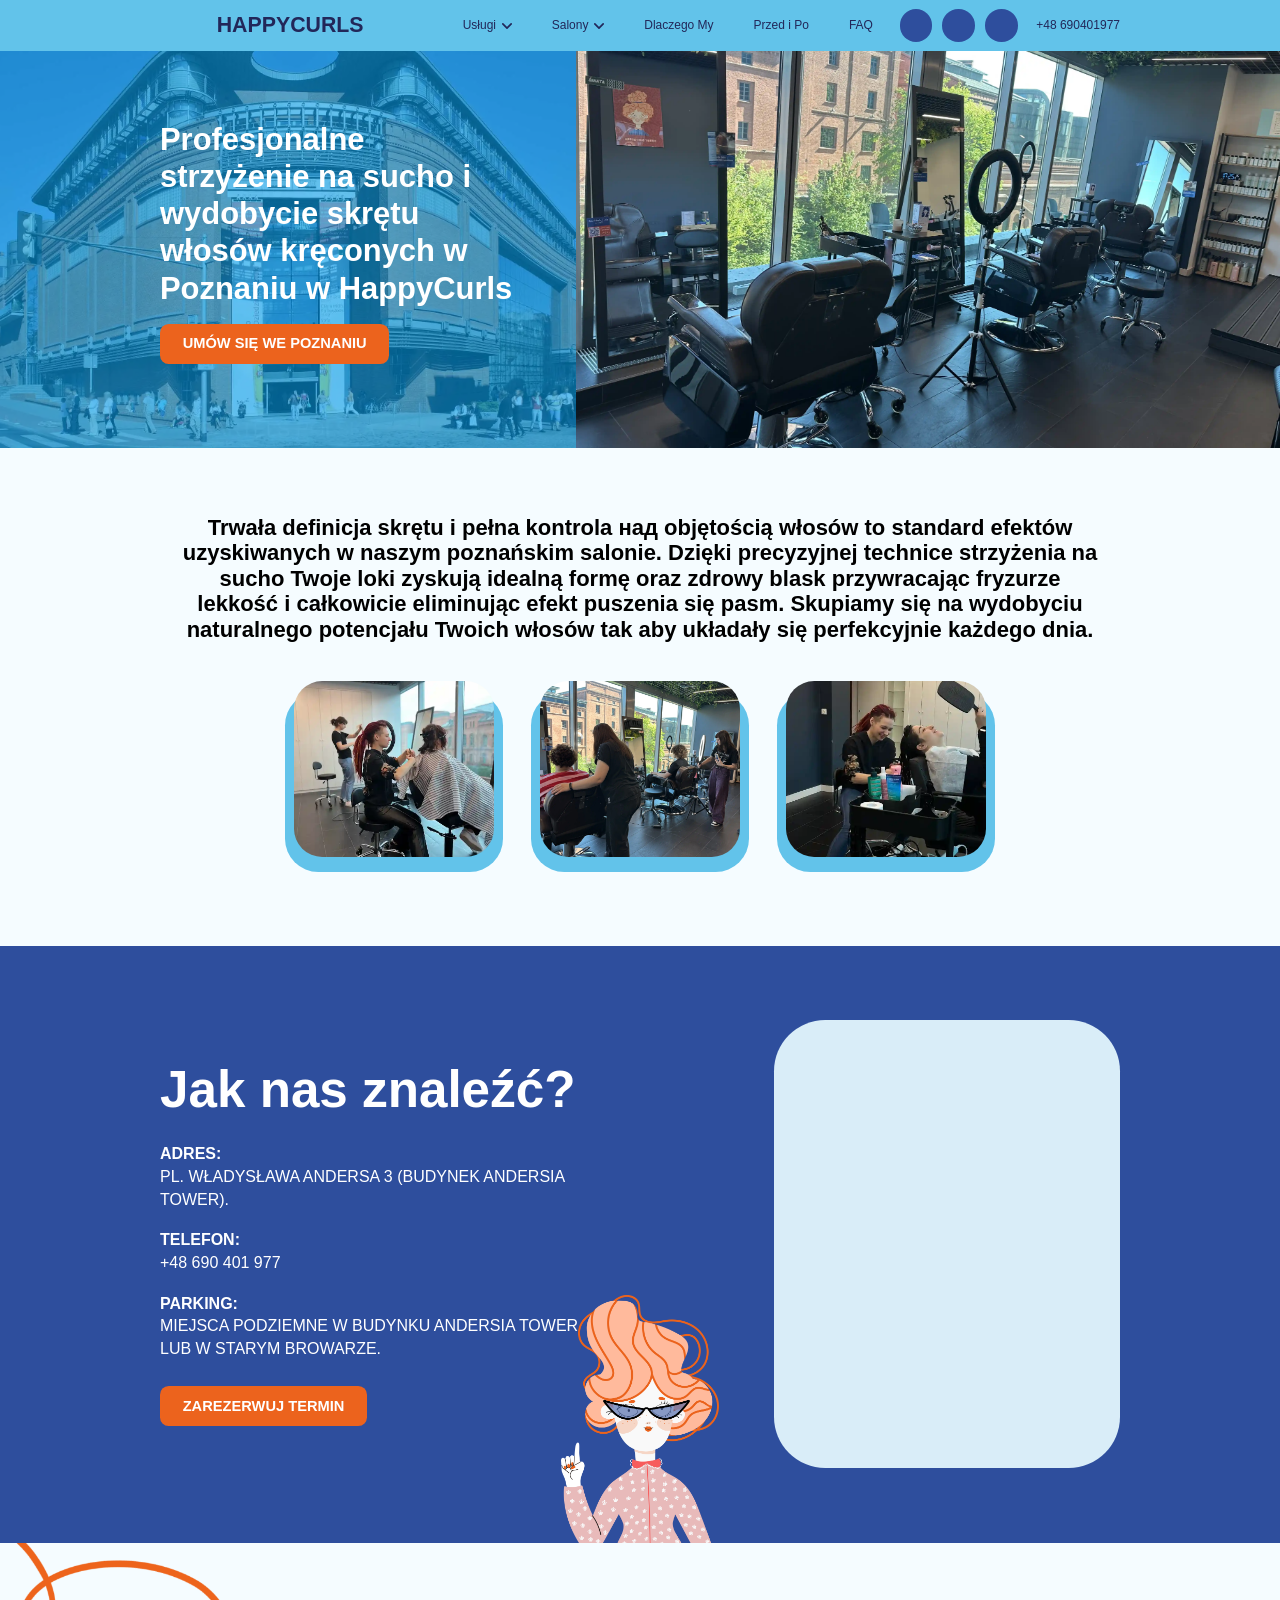
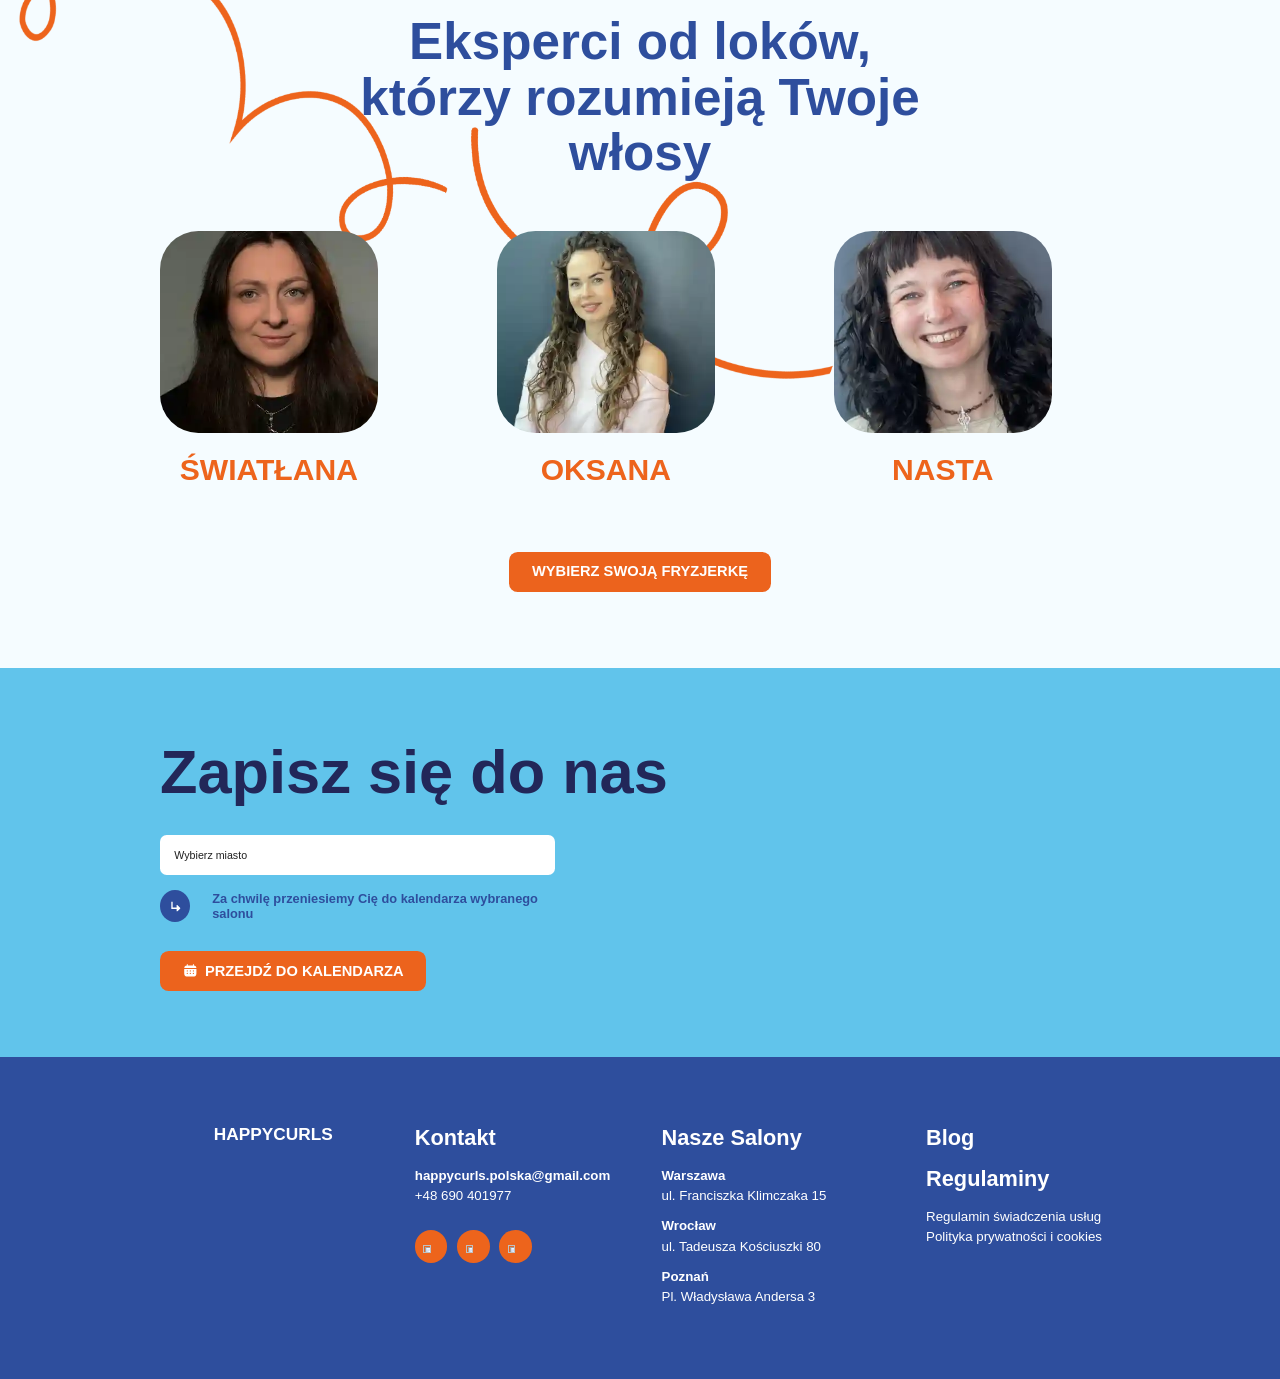
==== poznan/index.html @ bf0dd685 "Add new HappyCurls service and salon pages Add new HappyCurls service and salon pages  ## Descriptio" ====
<!DOCTYPE html>
<html lang="pl">
  <head>
    <meta charset="UTF-8" />
    <meta name="viewport" content="width=device-width, initial-scale=1.0" />
    <link rel="icon" href="../images/logo.svg" type="image/svg+xml" />
    
    <title>Strzyżenie na sucho i pielęgnacja loków Poznań HappyCurls</title>
    <meta
      name="description"
      content="Profesjonalne wydobycie skrętu oraz cięcie na sucho в Poznaniu przy Placu Andersa 3. Zapewniamy idealną definicję loków i eliminację puszczenia się włosów w salonie HappyCurls."
    />
    <meta name="robots" content="index, follow" />
    <link rel="canonical" href="https://happycurls.pl/wroclaw" />

    <meta property="og:locale" content="pl_PL" />
    <meta property="og:type" content="website" />
    <meta property="og:title" content="Strzyżenie na sucho i pielęgnacja loków Poznań HappyCurls " />
    <meta
      property="og:description"
      content="Profesjonalne wydobycie skrętu oraz cięcie na sucho в Poznaniu przy Placu Andersa 3. Zapewniamy idealną definicję loków i eliminację puszczenia się włosów w salonie HappyCurls."
    />
    <meta property="og:url" content="https://happycurls.pl/" />
    <meta property="og:site_name" content="HappyCurls" />
    <meta property="og:image" content="https://happycurls.pl/images/h1.jpg" />

    <meta name="twitter:card" content="summary_large_image" />
    <meta name="twitter:title" content="Strzyżenie na sucho i pielęgnacja loków Poznań HappyCurls" />
    <meta
      name="twitter:description"
      content="Profesjonalne wydobycie skrętu oraz cięcie na sucho в Poznaniu przy Placu Andersa 3. Zapewniamy idealną definicję loków i eliminację puszczenia się włosów w salonie HappyCurls."
    />
    <meta name="twitter:image" content="https://happycurls.pl/images/h1.jpg" />

    <link rel="preconnect" href="https://cdn.jsdelivr.net" />
    <link rel="preconnect" href="https://www.googletagmanager.com" />

    <script type="application/ld+json">{  "@context": "https://schema.org",  "@type": "HairSalon",  "@id": "https://happycurls.pl/poznan/#business",  "name": "HappyCurls Poznań",  "url": "https://happycurls.pl/poznan/",  "logo": "https://happycurls.pl/images/logo.svg",  "image": "https://happycurls.pl/images/logo.svg",  "telephone": "+48690401977",  "priceRange": "$$",  "slogan": "Kręcone włosy są inne",  "description": "HappyCurls Poznań to salon fryzjerski specjalizujący się w pielęgnacji, stylizacji i strzyżeniu włosów kręconych oraz falowanych.",  "address": {    "@type": "PostalAddress",    "streetAddress": "Pl. Władysława Andersa 3",    "postalCode": "61-894",    "addressLocality": "Poznań",    "addressCountry": "PL"  },  "geo": {    "@type": "GeoCoordinates",    "latitude": 52.40114168683415,    "longitude": 16.925994771164447  },  "hasMap": "https://maps.app.goo.gl/uNAgGJLf9DnnZxFUA",  "sameAs": [    "https://share.google/ucSZpBxn9Lq7DRK1M",    "https://www.facebook.com/happycurls.polska/",    "https://www.instagram.com/happycurls_polska/",    "https://www.tiktok.com/@happycurls_polska/"  ],  "areaServed": {    "@type": "City",    "name": "Poznań"  },  "knowsAbout": [    "włosy kręcone",    "włosy falowane",    "afroloki",    "strzyżenie na sucho",    "cięcie na sucho",    "wydobycie skrętu",    "pielęgnacja loków",    "naturalna stylizacja loków",    "eliminacja puszenia się włosów",    "koloryzacja"  ],  "parentOrganization": {    "@type": "Organization",    "@id": "https://happycurls.pl/#business",    "name": "HappyCurls",    "url": "https://happycurls.pl/"  }}</script>

    <link
      rel="stylesheet"
      href="https://cdn.jsdelivr.net/npm/@fancyapps/ui@5.0/dist/fancybox/fancybox.css"
    />
    <link rel="stylesheet" href="../css/main.css" />

    <!-- Google tag (gtag.js) -->
    <script async src="https://www.googletagmanager.com/gtag/js?id=G-C494V2FN1G"></script>
    <script>
      window.dataLayer = window.dataLayer || [];
      function gtag(){dataLayer.push(arguments);}
      gtag('js', new Date());

      gtag('config', 'G-C494V2FN1G');
    </script>
    <!-- Google Tag Manager -->
    <script>
    (function(w,d,s,l,i){w[l]=w[l]||[];w[l].push({'gtm.start':
    new Date().getTime(),event:'gtm.js'});var f=d.getElementsByTagName(s)[0],
    j=d.createElement(s),dl=l!='dataLayer'?'&l='+l:'';j.async=true;j.src=
    'https://www.googletagmanager.com/gtm.js?id='+i+dl;f.parentNode.insertBefore(j,f);
    })(window,document,'script','dataLayer','GTM-TJDT2783');
    </script>
    <!-- End Google Tag Manager -->
  </head>

  <body class="poznan-page">
    <!-- Google Tag Manager (noscript) -->
    <noscript>
      <iframe src="https://www.googletagmanager.com/ns.html?id=GTM-TJDT2783"
      height="0" width="0" style="display:none;visibility:hidden"></iframe>
    </noscript>
    <!-- End Google Tag Manager (noscript) -->
    <header class="header">
      <div class="container">
        <a href="/" class="header__logo">
          <img src="../images/logo.svg" alt="" />
          HAPPYCURLS
        </a>
        <div class="header__contacts">
          <ul class="header__menu">

            <li class="header__submenu">
                <button class="header__submenu-toggle" type="button" onclick="window.location.href='/uslugi';">
                    Usługi
                    <span class="header__submenu-arrow">
                    <svg viewBox="0 0 12 8" fill="none" style="width:0.9375vw;height:0.9375vw;">
                        <path
                        d="M1 1.5L6 6.5L11 1.5"
                        stroke="currentColor"
                        stroke-width="2"
                        stroke-linecap="round"
                        stroke-linejoin="round"
                        />
                    </svg>
                    </span>
                </button>

                <div class="header__submenu-dropdown">
                    <a href="/uslugi/strzyzenie-na-sucho/">
                    Strzyżenie na sucho
                    </a>

                    <a href="/uslugi/pielęgnacja-i-stylizacja/">
                    <svg viewBox="0 0 70 77" fill="none" xmlns="http://www.w3.org/2000/svg" style="transform:translateY(0.1vw);width:0.9375vw;height:0.9375vw;">
                        <path d="M69.1228 17.9963L49.6855 45.6494L56.3564 76.9264L32.3572 54.1341L0.00114883 58.9284L17.9527 34.4041L12.7675 -0.00164454L35.6636 20.903L69.1228 17.9963Z" fill="#61C4EB"/>
                    </svg>
                    Pielęgnacja i stylizacja
                    </a>

                    <a href="/uslugi/kompleks-męski/">
                    Kompleks męski
                    </a>

                    <a href="/uslugi/fryzjer-dla-dzieci-loki/">
                    Fryzjer dziecięcy (7-12 lat)
                    </a>

                </div>
            </li>

            <li class="header__submenu">
                <button class="header__submenu-toggle" type="button">
                    Salony
                    <span class="header__submenu-arrow">
                    <svg viewBox="0 0 12 8" fill="none" style="width:0.9375vw;height:0.9375vw;">
                        <path
                        d="M1 1.5L6 6.5L11 1.5"
                        stroke="currentColor"
                        stroke-width="2"
                        stroke-linecap="round"
                        stroke-linejoin="round"
                        />
                    </svg>
                    </span>
                </button>

                <div class="header__submenu-dropdown">
                    <a href="/warszawa/">
                    Warszawa
                    </a>

                    <a href="/poznan/">
                    Poznań
                    </a>

                    <a href="/wroclaw/">
                    Wrocław
                    </a>
                </div>
            </li>

            <li><a href="/#why-we">Dlaczego My</a></li>
            <li><a href="/#haircuts">Przed i Po</a></li>
            <li><a href="/#faq">FAQ</a></li>
          </ul>

          <ul class="header__soc">
            <li>
              <a href="https://www.facebook.com/happycurls.polska/" target="_blank">
                <img style="width: 0.729vw" src="../images/fb.svg" alt="" />
              </a>
            </li>
            <li class="header__inst">
              <a href="https://www.instagram.com/happycurls_polska/" target="_blank">
                <img style="width: 1.406vw" src="../images/inst.svg" alt="" />
              </a>
            </li>
            <li>
              <a href="https://www.tiktok.com/@happycurls_polska/" target="_blank">
                <img style="width: 1.25vw" src="../images/tiktok.svg" alt="" />
              </a>
            </li>
            <li class="header__phone-mobile">
              <a href="#">
                <img src="../images/phone.svg" alt="" />
              </a>
            </li>
          </ul>
          <a href="tel:+48690401977" class="header__phone">+48 690401977</a>
        </div>
        <button class="mobile-menu-open js-open-menu"><span></span></button>
      </div>
    </header>

    <div class="mobile-menu">
      <ul class="mobile-menu__list">

        <li class="header__submenu mobile-menu__submenu">
            <button class="header__submenu-toggle" type="button" onclick="window.location.href='/uslugi';">
                Usługi
                <span class="header__submenu-arrow">
                <svg width="12" height="8" viewBox="0 0 12 8" fill="none">
                    <path
                    d="M1 1.5L6 6.5L11 1.5"
                    stroke="currentColor"
                    stroke-width="2"
                    stroke-linecap="round"
                    stroke-linejoin="round"
                    />
                </svg>
                </span>
            </button>

            <div class="header__submenu-dropdown">
                <a href="/uslugi/strzyzenie-na-sucho/">
                Strzyżenie na sucho
                </a>

                <a href="/uslugi/pielęgnacja-i-stylizacja/">
                <svg width="24" height="24" viewBox="0 0 70 77" fill="none" xmlns="http://www.w3.org/2000/svg">
                    <path d="M69.1228 17.9963L49.6855 45.6494L56.3564 76.9264L32.3572 54.1341L0.00114883 58.9284L17.9527 34.4041L12.7675 -0.00164454L35.6636 20.903L69.1228 17.9963Z" fill="#ffffff"/>
                </svg>
                Pielęgnacja i stylizacja
                </a>

                <a href="/uslugi/kompleks-męski/">
                Kompleks męski
                </a>

                <a href="/uslugi/fryzjer-dla-dzieci-loki/">
                Fryzjer dziecięcy (7-12 lat)
                </a>

            </div>
        </li>

        <li class="header__submenu mobile-menu__submenu">
            <button class="header__submenu-toggle" type="button">
                Salony
                <span class="header__submenu-arrow">
                <svg width="12" height="8" viewBox="0 0 12 8" fill="none">
                    <path
                    d="M1 1.5L6 6.5L11 1.5"
                    stroke="currentColor"
                    stroke-width="2"
                    stroke-linecap="round"
                    stroke-linejoin="round"
                    />
                </svg>
                </span>
            </button>

            <div class="header__submenu-dropdown">
                <a href="/warszawa/">
                Warszawa
                </a>

                <a href="/poznan/">
                Poznań
                </a>

                <a href="/wroclaw/">
                Wrocław
                </a>
            </div>
        </li>

        <li><a href="#why-we">Dlaczego My</a></li>
        <li><a href="#haircuts">Przed i Po</a></li>
        <li><a href="#faq">FAQ</a></li>
      </ul>
      <div class="mobile-menu__soc">
        <a href="tel:+48690401977" class="mobile-menu__phone">+48 690401977 </a>

        <ul>
          <li>
            <a href="https://www.facebook.com/happycurls.polska/" target="_blank">
              <img src="../images/fb.svg" alt="" />
            </a>
          </li>
          <li>
            <a href="https://www.tiktok.com/@happycurls_polska/" target="_blank">
              <img src="../images/tiktok.svg" alt="" />
            </a>
          </li>
        </ul>
      </div>
    </div>

    <main class="poznan-page-main">

        <section class="hero-new">
            <div class="cont-new cont-new--left cont-new--blue-bg">
                <h1 class="hero__title">
                    Profesjonalne strzyżenie na sucho i wydobycie skrętu włosów kręconych w Poznaniu w HappyCurls
                </h1>

                <a href="https://happycurls.as.me/schedule/f92674a0/?locations=Novo%20Beauty%20Spa%20Andersia%20(2%20Pietro),%20pl.%20W.%20Andersa%203,%2061-894%20w%20Poznaniu&fbclid=PARlRTSARYFdBleHRuA2FlbQIxMABzcnRjBmFwcF9pZA8xMjQwMjQ1NzQyODc0MTQAAafMIVY5wk_Uma9qFbJtkWeUnJeaVU5KYT-25n0L4LLbY78hItz8cmeKW58vYw_aem_FHGGos8KR0y0Q5PByxLnog" class="btn js-anchor">
                    Umów się we Poznaniu
                </a>
            </div>

            <div class="cont-new cont-new--right">
            </div>
        </section>

        <!-- 2. INTRO / WHY-LIKE SECTION -->
        <section class="intro-section">
            <div class="container">
            <p class="intro-section__text">
                Trwała definicja skrętu i pełna kontrola над objętością włosów to standard efektów uzyskiwanych w naszym poznańskim salonie. Dzięki precyzyjnej technice strzyżenia na sucho Twoje loki zyskują idealną formę oraz zdrowy blask przywracając fryzurze lekkość i całkowicie eliminując efekt puszenia się pasm. Skupiamy się na wydobyciu naturalnego potencjału Twoich włosów tak aby układały się perfekcyjnie każdego dnia.
            </p>

            <div class="intro-section__images">
                <figure class="floating-img">
                <span class="floating-img__shape"></span>
                <img src="/images/poznan/intro-person-07.webp" alt="">
                </figure>

                <figure class="floating-img">
                <span class="floating-img__shape"></span>
                <img src="/images/poznan/intro-person-08.webp" alt="">
                </figure>

                <figure class="floating-img">
                <span class="floating-img__shape"></span>
                <img src="/images/poznan/intro-person-09.webp" alt="">
                </figure>
            </div>
            </div>
        </section>

        <!-- 3. LOCATION WITH w5.png BG + GOOGLE MAP -->
        <section class="location" id="location">
            <div class="container">
            <div class="location__content">
                <h2 class="location__title">Jak nas znaleźć?</h2>

                <div class="location__details">
                <p>
                    <strong>Adres:</strong>
                    Pl. Władysława Andersa 3 (budynek Andersia Tower).
                </p>

                <p>
                    <strong>Telefon:</strong>
                    +48 690 401 977
                </p>

                <p>
                    <strong>Parking:</strong>
                    Miejsca podziemne w budynku Andersia Tower lub w Starym Browarze.
                </p>
                </div>

                <a href="#form" class="btn js-anchor">
                Zarezerwuj termin
                </a>
            </div>

            <div class="location__map">
                <iframe
                title="HappyCurls Wrocław mapa"
                src="https://www.google.com/maps/embed?pb=!1m18!1m12!1m3!1d2434.308796523451!2d16.923430576673933!3d52.401079472030254!2m3!1f0!2f0!3f0!3m2!1i1024!2i768!4f13.1!3m3!1m2!1s0x47045b055accbd6b%3A0x8ee354be9018b8b6!2sHappy%20Curls%20Pozna%C5%84!5e0!3m2!1sen!2sua!4v1779441098012!5m2!1sen!2sua"
                loading="lazy"
                referrerpolicy="no-referrer-when-downgrade">
                </iframe>
            </div>
            </div>
        </section>

        <!-- 4. TEAM SECTION WITH why-we__line BG -->
        <section class="team" id="team">
            <img class="why-we__line team__line" src="../images/why-we-line.png" alt="">

            <div class="container">
            <h2 class="team__title">
                Eksperci od loków, którzy rozumieją Twoje włosy
            </h2>

            <div class="team__grid">
                
                <article class="stylist-card">
                    <figure class="stylist-card__image">
                        <img src="/images/poznan/swiatlana.webp" alt="Switlana">
                    </figure>

                    <h3>Światłana</h3>

                    <p>
                        Profesjonalistka w zakresie naturalnej stylizacji i równowagi PEH. Skutecznie eliminuje problem puszenia się włosów nadając im zdefiniowany wygląd.
                    </p>
                </article>

                <article class="stylist-card">
                    <figure class="stylist-card__image">
                        <img src="/images/poznan/oksana.webp" alt="Oksana">
                    </figure>

                    <h3>Oksana</h3>

                    <p>
                        Specjalistka od technicznej strony cięcia na sucho. Skupiona na każdym milimetrze struktury włosa zapewnia idealną formę i trwałość fryzury. Wykonuje также strzyżenia męskie.
                    </p>
                </article>

                <article class="stylist-card">
                    <figure class="stylist-card__image">
                        <img src="/images/poznan/nasta.webp" alt="Nasta">
                    </figure>

                    <h3>Nasta</h3>

                    <p>
                        Ekspertka od regeneracji i wydobycia sprężystości loków. Z niezwykłą precyzją dobiera pielęgnację przywracającą włosom ich naturalną witalność. Wykonuje также strzyżenia męskie.
                    </p>
                </article>

            </div>

            <div class="team__btn">
                <a href="#form" class="btn js-anchor">
                Wybierz swoją fryzjerkę
                </a>
            </div>
            </div>
        </section>

        <!-- 5. CONTACTS: copied from main page -->
        <section class="contacts" id="form">
            <div class="container">
                <h2 class="contacts__title">
                    Zapisz się do nas
                </h2>

                <form action="" class="contacts__form">
                <input type="hidden" id="owner" name="owner" value="25699259">
                <input type="hidden" id="field:12510299" name="field:12510299" value="landing_page">
                <div class="contacts__wrap">
                    <select id="city" name="city">
                    <option value="-1" disabled selected>Wybierz miasto</option>
                    <option value="w-Warszawie">Warszawa</option>
                    <option value="w-Poznaniu">Poznań</option>
                        <option value="we-Wroclawiu">Wrocław</option>
                    </select>
                    <span class="contacts__error js-error-city"
                    >Nie wybrano miasta</span
                    >
                </div>

                <div class="text-with-icon">
                    <span class="text-with-icon--icon">
                    <svg xmlns:xlink="http://www.w3.org/1999/xlink" xmlns="http://www.w3.org/2000/svg" viewBox="0 0 16 16" fill="none" style="transform:rotate(180deg);">
                        <path d="M6 0H5L0 5L5 10H6V6H12V15H14V4H6V0Z" fill="#ffffff"></path>
                    </svg>
                    </span>
                    <p class="text-with-icon--text">Za chwilę przeniesiemy Cię do kalendarza wybranego salonu</p>
                </div>

                <button type="submit" class="btn btn--with-icons">
                    <span class="btn__icon btn__icon--calendar">
                    <svg xmlns="http://www.w3.org/2000/svg" viewBox="0 0 24 24" fill="none">
                        <path d="M7.75 2.5C7.75 2.08579 7.41421 1.75 7 1.75C6.58579 1.75 6.25 2.08579 6.25 2.5V4.07926C4.81067 4.19451 3.86577 4.47737 3.17157 5.17157C2.47737 5.86577 2.19451 6.81067 2.07926 8.25H21.9207C21.8055 6.81067 21.5226 5.86577 20.8284 5.17157C20.1342 4.47737 19.1893 4.19451 17.75 4.07926V2.5C17.75 2.08579 17.4142 1.75 17 1.75C16.5858 1.75 16.25 2.08579 16.25 2.5V4.0129C15.5847 4 14.839 4 14 4H10C9.16097 4 8.41527 4 7.75 4.0129V2.5Z" fill="#ffffff"/>
                        <path fill-rule="evenodd" clip-rule="evenodd" d="M2 12C2 11.161 2 10.4153 2.0129 9.75H21.9871C22 10.4153 22 11.161 22 12V14C22 17.7712 22 19.6569 20.8284 20.8284C19.6569 22 17.7712 22 14 22H10C6.22876 22 4.34315 22 3.17157 20.8284C2 19.6569 2 17.7712 2 14V12ZM17 14C17.5523 14 18 13.5523 18 13C18 12.4477 17.5523 12 17 12C16.4477 12 16 12.4477 16 13C16 13.5523 16.4477 14 17 14ZM17 18C17.5523 18 18 17.5523 18 17C18 16.4477 17.5523 16 17 16C16.4477 16 16 16.4477 16 17C16 17.5523 16.4477 18 17 18ZM13 13C13 13.5523 12.5523 14 12 14C11.4477 14 11 13.5523 11 13C11 12.4477 11.4477 12 12 12C12.5523 12 13 12.4477 13 13ZM13 17C13 17.5523 12.5523 18 12 18C11.4477 18 11 17.5523 11 17C11 16.4477 11.4477 16 12 16C12.5523 16 13 16.4477 13 17ZM7 14C7.55228 14 8 13.5523 8 13C8 12.4477 7.55228 12 7 12C6.44772 12 6 12.4477 6 13C6 13.5523 6.44772 14 7 14ZM7 18C7.55228 18 8 17.5523 8 17C8 16.4477 7.55228 16 7 16C6.44772 16 6 16.4477 6 17C6 17.5523 6.44772 18 7 18Z" fill="#ffffff"/>
                    </svg>
                    </span>
                    <span class="btn__text">Przejdź do kalendarza</span>
                </button>
                </form>
            </div>

            <img class="contacts__bg" src="../images/contacts-bg.png" alt="">
            <!-- <img class="contacts__bg-mobile" src="../images/contacts-bg-mobile.png" alt=""> -->
        </section>

    </main>

    <footer class="footer footer--new">
        <div class="container footer__inner">

            <div class="footer__brand">
                <a href="/" class="footer__logo">
                    <img src="../images/logo.svg" alt="">
                    <span>HAPPYCURLS</span>
                </a>
            </div>

            <div class="footer__col footer__contact">
            <h3>Kontakt</h3>

            <a href="mailto:happycurls.polska@gmail.com">
                happycurls.polska@gmail.com
            </a>

            <a href="tel:+48690401977">
                +48 690 401977
            </a>

            <ul class="footer__soc">
                <li>
                <a href="https://www.facebook.com/happycurls.polska/" target="_blank" rel="noopener" aria-label="Facebook">
                    <img src="../images/fb.svg" alt="">
                </a>
                </li>

                <li>
                <a href="https://www.instagram.com/happycurls_polska/" target="_blank" rel="noopener" aria-label="Instagram">
                    <img src="../images/inst.svg" alt="">
                </a>
                </li>

                <li>
                <a href="https://www.tiktok.com/@happycurls_polska/" target="_blank" rel="noopener" aria-label="TikTok">
                    <img src="../images/tiktok.svg" alt="">
                </a>
                </li>
            </ul>
            </div>

            <div class="footer__col footer__salons">
            <h3>Nasze Salony</h3>

            <a class="footer__salon" href="/warszawa/">
                <strong>Warszawa</strong>
                <span>ul. Franciszka Klimczaka 15</span>
            </a>

            <a class="footer__salon" href="/wroclaw/">
                <strong>Wrocław</strong>
                <span>ul. Tadeusza Kościuszki 80</span>
            </a>

            <a class="footer__salon" href="/poznan/">
                <strong>Poznań</strong>
                <span>Pl. Władysława Andersa 3</span>
            </a>
            </div>

            <div class="footer__col footer__legal">
            <h3>Blog</h3>

            <h3>Regulaminy</h3>

            <a href="/rodo.html">
                Regulamin świadczenia usług
            </a>

            <a href="/rodo.html">
                Polityka prywatności i cookies
            </a>
            </div>

        </div>
    </footer>

    <script src="https://code.jquery.com/jquery-3.7.1.min.js"></script>

    <script src="https://cdn.jsdelivr.net/npm/@fancyapps/ui@5.0/dist/fancybox/fancybox.umd.js"></script>

    <script src="../js/main.js"></script>
  </body>
</html>
---- css/main.css ----
.header__menu li a:hover,.header__phone:hover,.header__menu li button:hover,.header__menu li:hover button{color:#ffffff}.btn,.mobile-menu__list li{text-align:center}.contacts__title,.header__logo,.hero__title,.mobile-menu__list li a,.mobile-menu__list li button{font-family:"Playfair Display",sans-serif}*,.header__menu,.header__soc,.why__list{list-style:none}.btn,.header__logo,.why__list li{text-transform:uppercase}@font-face{font-family:Inter;src:url("../fonts/Inter-SemiBold.woff2") format("woff2"),url("../fonts/Inter-SemiBold.woff") format("woff");font-weight:600;font-style:normal;font-display:swap}@font-face{font-family:Inter;src:url("../fonts/Inter-Regular.woff2") format("woff2"),url("../fonts/Inter-Regular.woff") format("woff");font-weight:400;font-style:normal;font-display:swap}@font-face{font-family:"Playfair Display";src:url("../fonts/PlayfairDisplay-SemiBold.woff2") format("woff2"),url("../fonts/PlayfairDisplay-SemiBold.woff") format("woff");font-weight:600;font-style:normal;font-display:swap}*{margin:0;padding:0;box-sizing:border-box}.container{margin:0 auto;width:75vw}img{max-width:100%;max-height:100%}body{font-family:Inter,sans-serif;min-width:320px;background:#f5fcff;line-height:1.2;font-size:0.8333333333vw}body.b-hidden{overflow:hidden}.hero-new.services{flex-direction:column;background-color:#62c3ea;padding-top:clamp(32px,7.5vh,169px);justify-content:flex-end;align-items:stretch;gap:0;flex-wrap:nowrap;overflow-x:hidden}.hero-new.services .container{width:45vw}.hero-new.services .hero__title{text-align:center;margin-left:auto;margin-right:auto;max-width:unset}.hero-new.services .hero__title span{color:#000000}.hero-new.services .hero__text{font-family:"Playfair Display";font-style:normal;font-weight:300;font-size:1.4vw;line-height:1.16;text-align:center;color:#000000}.hero-new.services *{z-index:2}.hero-new.services .stripe-01{position:absolute;left:-20vw;top:50%;width:50vw;z-index:1;filter:brightness(0) invert(1);-webkit-filter:brightness(0) invert(1);transform:translateY(-50%) scaleY(-1);-webkit-transform:translateY(-50%) scaleY(-1);-moz-transform:translateY(-50%) scaleY(-1);-ms-transform:translateY(-50%) scaleY(-1);-o-transform:translateY(-50%) scaleY(-1)}.hero-new.services .stripe-02{position:absolute;right:-20vw;top:50%;width:50vw;z-index:1;filter:brightness(0) invert(1);-webkit-filter:brightness(0) invert(1);transform:translateY(-50%);-webkit-transform:translateY(-50%);-moz-transform:translateY(-50%);-ms-transform:translateY(-50%);-o-transform:translateY(-50%)}@media screen and (max-width:768px){.hero-new.services .container{width:100%}.hero-new.services .hero__title{max-width:100vw}.hero-new.services .hero__text{font-size:18px}.hero-new.services .container{width:100%}}.services-list{margin:8vw 0;overflow:hidden}.services-list .container{display:flex;gap:8vw;flex-direction:column;flex-wrap:nowrap;justify-content:flex-start;align-items:stretch;position:relative}.services-list .container .stripe-01{position:absolute;top:26vw;left:-10vw}.services-list .container .stripe-02{position:absolute;top:65vw;right:-42vw;filter:hue-rotate(150deg) brightness(1.6);-webkit-filter:hue-rotate(150deg) brightness(1.6)}.services-list .container .stripe-03{position:absolute;bottom:28vw;left:-24vw;filter:brightness(2.6);-webkit-filter:brightness(2.6);transform:scaleY(-1) scaleX(-1) rotate(-10deg);-webkit-transform:scaleY(-1) scaleX(-1) rotate(-10deg);-moz-transform:scaleY(-1) scaleX(-1) rotate(-10deg);-ms-transform:scaleY(-1) scaleX(-1) rotate(-10deg);-o-transform:scaleY(-1) scaleX(-1) rotate(-10deg)}.service-card{display:flex;flex-direction:row;justify-content:space-between;align-items:center;z-index:2}.service-card:nth-of-type(even){flex-direction:row-reverse}.service-card__content{width:50%;display:flex;flex-direction:column;justify-content:center;align-items:flex-start;flex-wrap:nowrap;gap:3rem}.service-card__content h2{font-family:"Playfair Display";font-style:normal;font-weight:700;font-size:2.8vw;line-height:1;color:#2f4e9d;position:relative}.service-card__content p{font-family:"Inter";font-style:normal;font-weight:400;font-size:1.5vw;line-height:1.16;color:#2f4e9d}.service-card__media{width:40%;position:relative}.service-card:first-child h2:before{content:url("data:image/svg+xml,%3Csvg viewBox='0 0 546 566' fill='none' xmlns='http://www.w3.org/2000/svg'%3E%3Cg clip-path='url(%23clip0_370_1957)'%3E%3Cmask id='mask0_370_1957' style='mask-type:luminance' maskUnits='userSpaceOnUse' x='27' y='25' width='496' height='519'%3E%3Cpath d='M27.0243 205.174L331.186 25.0591L522.981 363.577L218.83 543.686L27.0243 205.174Z' fill='white'/%3E%3C/mask%3E%3Cg mask='url(%23mask0_370_1957)'%3E%3Cpath d='M427.083 194.318L341.555 315.997L370.908 453.623L265.306 353.332L122.933 374.428L201.923 266.515L179.108 115.123L279.855 207.108L427.083 194.318Z' fill='%2361C4EB'/%3E%3C/g%3E%3C/g%3E%3Cdefs%3E%3CclipPath id='clip0_370_1957'%3E%3Crect width='399' height='440' fill='white' transform='translate(0 165) rotate(-24.4271)'/%3E%3C/clipPath%3E%3C/defs%3E%3C/svg%3E%0A");position:absolute;top:1vw;left:-7vw;width:5vw}.service-card:nth-of-type(2) .service-card__media:before{content:url("data:image/svg+xml,%3Csvg viewBox='0 0 546 566' fill='none' xmlns='http://www.w3.org/2000/svg'%3E%3Cg clip-path='url(%23clip0_370_1957)'%3E%3Cmask id='mask0_370_1957' style='mask-type:luminance' maskUnits='userSpaceOnUse' x='27' y='25' width='496' height='519'%3E%3Cpath d='M27.0243 205.174L331.186 25.0591L522.981 363.577L218.83 543.686L27.0243 205.174Z' fill='white'/%3E%3C/mask%3E%3Cg mask='url(%23mask0_370_1957)'%3E%3Cpath d='M427.083 194.318L341.555 315.997L370.908 453.623L265.306 353.332L122.933 374.428L201.923 266.515L179.108 115.123L279.855 207.108L427.083 194.318Z' fill='%2361C4EB'/%3E%3C/g%3E%3C/g%3E%3Cdefs%3E%3CclipPath id='clip0_370_1957'%3E%3Crect width='399' height='440' fill='white' transform='translate(0 165) rotate(-24.4271)'/%3E%3C/clipPath%3E%3C/defs%3E%3C/svg%3E%0A");position:absolute;top:-13%;right:-12%;width:10vw}.service-card:last-child{background-color:#ed641c;overflow:hidden;border-radius:2rem;-webkit-border-radius:2rem;-moz-border-radius:2rem;-ms-border-radius:2rem;-o-border-radius:2rem}.service-card:last-child .service-card__media{padding:4vw 2vw 0 2vw;background-color:#62c3ea}.service-card:last-child .service-card__content{padding:2vw 2vw 2vw 0}.service-card:last-child .service-card__content h2{color:#ffffff}.service-card:last-child .service-card__content p{color:#000000}.service-card:last-child .service-card__content .btn{background-color:#62c3ea}.service-card:last-child .service-card__content .btn:hover{background-color:#72ccef}@media screen and (max-width:768px){.services-list{margin:1.6rem 0}.services-list .container{gap:3.2rem}.hero-new.services .stripe-01,.hero-new.services .stripe-02,.services-list .container .stripe-01,.services-list .container .stripe-02,.services-list .container .stripe-03,.service-card:first-child h2:before,.service-card:nth-of-type(2) .service-card__media:before{display:none}.service-card{flex-direction:column !important;justify-content:flex-start;gap:1.6rem}.service-card:nth-last-of-type(even){flex-direction:column;justify-content:flex-start}.service-card__content{width:100%;gap:1.6rem}.service-card__content h2{font-size:22px}.service-card__content p{font-size:18px}.service-card__media{width:100%}.service-card:last-child .service-card__content{padding:40px}}.hero-new{position:relative;display:flex;flex-direction:row;justify-content:flex-start;align-items:stretch;gap:0;flex-wrap:nowrap}.hero-new .cont-new{min-height:35vw}.cont-new{display:flex;flex-direction:column;justify-content:center;align-items:flex-start;gap:0;flex-wrap:nowrap;position:relative}.cont-new.cont-new--left{width:45vw;background-position:center center;background-repeat:no-repeat;background-size:cover;overflow:hidden;padding-left:12.5vw}.cont-new.cont-new--right{background-position:center center;background-repeat:no-repeat;background-size:cover;width:55vw}.cont-new.cont-new--left.cont-new--blue-bg:before{content:"";height:100%;width:100%;background:rgba(0,155,234,0.6);position:absolute;left:0;top:0;z-index:1}.cont-new.cont-new--left.cont-new--blue-bg *{z-index:2}@media screen and (max-width:767px){.cont-new.cont-new--right{display:none}.cont-new.cont-new--left{min-height:75vh;width:100vw;align-items:center;padding:0 20px}}.wroclaw-page .cont-new.cont-new--left{background-image:url(../images/wroclaw/wroclaw-hero-bg-left.webp)}.wroclaw-page .cont-new.cont-new--right{background-image:url(../images/wroclaw/wroclaw-hero-bg-right.webp)}.warszawa-page .cont-new.cont-new--left{background-image:url(../images/warszawa/warszawa-hero-bg-left.webp)}.warszawa-page .cont-new.cont-new--right{background-image:url(../images/warszawa/warszawa-hero-bg-right.webp)}.poznan-page .cont-new.cont-new--left{background-image:url(../images/poznan/poznan-hero-bg-left.webp)}.poznan-page .cont-new.cont-new--right{background-image:url(../images/poznan/poznan-hero-bg-right.webp)}.intro-section{position:relative;overflow:hidden;padding:5.2vw 0 5.8vw;background:#f5fcff}.intro-section::before,.intro-section::after{content:"";position:absolute;z-index:0;width:52vw;height:13vw;background:url("../images/why-line.png") center / contain no-repeat;pointer-events:none}.intro-section::before{left:-8vw;bottom:1vw;transform:rotate(-7deg)}.intro-section::after{right:-16vw;bottom:4vw;transform:rotate(-7deg)}.intro-section .container{position:relative;z-index:1}.intro-section__text{width:min(100%,72vw);margin:0 auto 3vw;font-family:"Playfair Display",sans-serif;font-weight:600;font-size:clamp(22px,1.65vw,32px);line-height:1.16;text-align:center;color:#000}.intro-section__images{display:flex;justify-content:center;align-items:flex-start;gap:clamp(18px,2.2vw,42px)}.floating-img{position:relative;width:clamp(160px,17vw,325px);aspect-ratio:1 / 0.88;margin:0;transition:transform 0.35s ease}.floating-img__shape{position:absolute;inset:6% 0 0 0;z-index:1;border-radius:2.6vw;background:#62c3ea;transition:transform 0.35s ease}.floating-img img{position:relative;z-index:2;display:block;width:92%;height:92%;margin:0 auto;border-radius:2.2vw;object-fit:cover;transition:transform 0.35s ease}.floating-img:hover{transform:translateY(-0.45vw)}.floating-img:hover .floating-img__shape{transform:translate(-0.45vw,0.45vw) rotate(-2deg)}.floating-img:hover img{transform:translate(0.45vw,-0.45vw) rotate(1.5deg) scale(1.03)}.location{position:relative;overflow:hidden;padding:5.8vw 0;background:#2e4e9d;color:#fff;background-image:url(../images/w5.1.png);background-position:center 102.5%;background-repeat:no-repeat;background-size:auto 20vw}.location .container{position:relative;z-index:1;display:grid;grid-template-columns:minmax(0,1fr) minmax(320px,36%);gap:5vw;align-items:center}.location__title{margin:0 0 2vw;font-family:"Playfair Display",sans-serif;font-weight:600;font-size:clamp(42px,4vw,76px);line-height:1.08;color:#fff}.location__details{width:min(100%,33vw);margin-bottom:2vw;font-size:clamp(16px,1.15vw,22px);line-height:1.42;text-transform:uppercase}.location__details p{margin:0 0 1.4vw}.location__details strong{display:block;font-weight:600}.location__map{overflow:hidden;height:35vw;min-height:420px;border-radius:4vw;background:#d9edf8}.location__map iframe{display:block;width:100%;height:100%;border:0}.team{position:relative;overflow:hidden;padding:5.6vw 0 6vw;background:#f5fcff}.team__line{position:absolute !important;top:0 !important;left:0;display:block;height:auto;width:70vw !important;z-index:0;pointer-events:none}.team .container{position:relative;z-index:1}.team__title{width:min(100%,48vw);margin:0 auto 4vw;font-family:"Playfair Display",sans-serif;font-weight:600;font-size:clamp(42px,4vw,76px);line-height:1.08;text-align:center;color:#2e4e9d}.team__grid{display:grid;grid-template-columns:repeat(3,1fr);gap:clamp(24px,4vw,76px);align-items:start}.stylist-card{text-align:center;transition:transform 0.35s ease;will-change:transform;display:flex;flex-direction:column;flex-wrap:nowrap;justify-content:flex-start;align-items:center;gap:20px;max-width:min(100%,17vw);border-radius:3vw}.stylist-card__image{width:min(100%,17vw);aspect-ratio:1 / 0.93;margin:0;overflow:hidden;border-radius:3vw;background:#d8ccb5}.stylist-card__image img{display:block;width:100%;height:100%;object-fit:cover;transition:transform 0.35s ease}.stylist-card h3{margin:0;font-family:Inter,sans-serif;font-weight:600;font-size:clamp(24px,2.35vw,45px);line-height:1.1;color:#ed641c;text-transform:uppercase}.stylist-card p{max-width:22vw;margin:0 auto;font-weight:600;font-size:clamp(16px,1.7vw,18px);line-height:1.28;text-transform:uppercase;color:#000;opacity:0;max-height:0;overflow:hidden;transition:transform 0.3s ease,max-height 0.25s ease-in-out;-webkit-transition:transform 0.3s ease,max-height 0.25s ease-in-out;-moz-transition:transform 0.3s ease,max-height 0.25s ease-in-out;-ms-transition:transform 0.3s ease,max-height 0.25s ease-in-out;-o-transition:transform 0.3s ease,max-height 0.25s ease-in-out;transform:translateY(16px);-webkit-transform:translateY(16px);-moz-transform:translateY(16px);-ms-transform:translateY(16px);-o-transform:translateY(16px)}@media screen and (min-width:768px){.stylist-card:hover{transform:scale(1.035);background:#ed641c}.stylist-card:hover .stylist-card__image img{transform:scale(1.06)}.stylist-card:hover h3,.stylist-card:hover p{color:#ffffff !important}.stylist-card:hover p{opacity:1;transform:translateY(0);max-height:300px;padding:0 20px 20px}}.team__btn{display:flex;justify-content:center;margin-top:3.5vw}@media (max-width:768px){.intro-section{padding:54px 0 60px}.intro-section::before,.intro-section::after{width:90vw;height:26vw}.intro-section__text{width:100%;margin-bottom:34px;font-size:22px}.intro-section__images{flex-direction:column;align-items:center;gap:26px}.floating-img{width:min(100%,320px)}.floating-img__shape,.floating-img img{border-radius:28px}.location{padding:56px 0 64px;background-image:none}.location::before{opacity:0.35;background-size:85% auto}.location .container{display:block}.location__title{margin-bottom:24px;font-size:42px}.location__details{width:100%;margin-bottom:28px;font-size:16px}.location__details p{margin-bottom:18px}.location__map{height:420px;min-height:0;margin-top:34px;border-radius:30px}.team{padding:58px 0 64px}.team__line{display:none}.team__title{width:100%;margin-bottom:40px;font-size:38px}.team__grid{grid-template-columns:1fr;gap:38px}.stylist-card{max-width:unset}.stylist-card__image{width:min(100%,280px);margin-bottom:20px;border-radius:34px}.stylist-card h3{margin-bottom:12px;font-size:28px}.stylist-card p{max-width:320px;font-size:15px}.stylist-card p{opacity:1;transform:none;max-height:none}.team__btn{margin-top:40px}}.service-page{overflow:hidden;background:#f6fcff}.services-page.dry-cut .service-hero{background-image:url(../images/uslugi/strzyzenie-na-sucho/hero-bg.webp)}.services-page.style-care .service-hero{background-image:url(../images/uslugi/pielęgnacja-i-stylizacja/hero-bg.webp)}.services-page.mens-complex .service-hero{background-image:url(../images/uslugi/kompleks-męski/hero-bg.webp)}.services-page.kids-curls .service-hero{background-image:url(../images/uslugi/fryzjer-dla-dzieci-loki/hero-bg.webp)}.service-hero{position:relative;min-height:52vw;display:flex;align-items:center;justify-content:center;padding:11vw 20vw 6vw;background-position:center center;background-repeat:no-repeat;background-size:cover;margin-bottom:3rem}.service-hero__card{position:relative;z-index:2;width:100%;padding:3vw;border-radius:6rem;background:#ed641c;text-align:center}.service-hero__title{margin:0 0 1.3vw;font-family:"Playfair Display",sans-serif;font-size:3vw;line-height:1.05;font-weight:600;color:#fff}.service-hero__text{margin:0 auto;font-size:1.45vw;line-height:1.32;color:#111}.service-page .about__img{position:absolute;bottom:-0.7vw;width:40.395833vw;right:2.15625vw;transform:scaleX(-1);z-index:1}@media screen and (max-width:768px){.service-page .about__img{position:relative;right:auto;width:100%;margin:0 0 -5px 0;display:flex}.service-page .about__col:nth-child(2){padding-bottom:inherit;overflow:unset}}.service-page .salons-choice{background:#6083cf}.service-variants{position:relative;padding:4vw 0 6vw}.service-variants__title{margin:0 auto 4vw;max-width:68vw;font-family:"Playfair Display",sans-serif;font-size:4.4vw;line-height:1.08;font-weight:600;color:#2e4e9d;text-align:center}.service-variants__list{display:grid;gap:4vw}.service-variant{display:grid;grid-template-columns:1fr 1.05fr;gap:4vw;align-items:center;position:relative}.service-variant__icons{display:flex;align-items:center;justify-content:flex-end;gap:2vw;min-height:14vw}.service-variant__icon{width:7vw;height:7vw;object-fit:contain}.service-variant__time{display:flex;align-items:center;justify-content:center;width:7vw;height:7vw;border-radius:50%;border:0.4vw solid currentColor;font-size:2.8vw;line-height:1;font-weight:600}.service-variant--orange{color:#ed641c}.service-variant--blue{color:#2f4e9d}.service-variant--dark{color:#111}.service-variant__content.with-note{display:flex;flex-direction:row;flex-wrap:nowrap}@media screen and (max-width:768px){.service-variant__content.with-note{flex-direction:column}}.service-variant__content h3{margin:0 0 1vw;font-family:"Playfair Display",sans-serif;font-size:2vw;line-height:1.05;font-weight:600;color:currentColor}.service-variant__content p{margin:0;font-size:1.4vw;line-height:1.28;color:currentColor}.service-note{display:flex;align-items:center;justify-content:center;width:100%;min-width:13vw;height:13vw;padding:2vw;border-radius:50%;background:#2f4e9d;color:#fff;text-align:center;text-transform:uppercase;font-size:0.95vw;line-height:1.25}.service-salon-placeholder{min-height:1px}.service-prepare{padding:6vw 0 7vw}.service-prepare__inner{display:grid;grid-template-columns:0.8fr 1fr;gap:5vw;align-items:center}.service-prepare__image{position:relative}.service-prepare__image img{position:relative;z-index:1;display:block;width:100%;max-height:42vw;object-fit:contain}.service-prepare__title{margin:0 0 2vw;font-family:"Playfair Display",sans-serif;font-size:2vw;line-height:1.08;font-weight:600;color:#ed641c}.service-prepare__list{margin:0;padding-left:1.4em;font-size:1vw;line-height:1.45}.service-prepare__list li + li{margin-top:1vw}.service-prepare__list strong{font-weight:600}.service-page .faq{margin-bottom:0;padding-top:3vw}.service-page .contacts{margin-top:0}@media (max-width:768px){.service-hero{min-height:auto;padding:100px 0 50px}.service-hero__image{position:absolute;width:50%;opacity:0.6}.service-hero__card{width:calc(100% - 40px);padding:42px 22px;border-radius:34px}.service-hero__title{font-size:42px}.service-hero__text{max-width:100%;font-size:16px}.service-variants,.service-prepare{padding:50px 0}.service-variants__title{max-width:100%;margin-bottom:28px;font-size:42px}.service-variant,.service-prepare__inner{grid-template-columns:1fr}.service-note{position:static;width:180px;height:180px;margin:0 auto 30px;font-size:13px}.service-variant{gap:20px}.service-variant__icons{justify-content:flex-start;gap:20px;min-height:auto}.service-variant__icon,.service-variant__time{width:74px;height:74px}.service-variant__time{border-width:4px;font-size:28px}.service-variant__content h3{font-size:34px}.service-variant__content p,.service-prepare__list{font-size:16px}.service-prepare__title{font-size:42px}}.hero-video{position:relative;width:100vw;min-height:780px;height:80svh;margin-left:calc(50% - 50vw);margin-bottom:3.1770833333vw;overflow:hidden;isolation:isolate;background:#2f4e9d}.hero-video__media{position:absolute;inset:0;z-index:-2;width:100%;height:100%;object-fit:cover;object-position:center}.hero-video__overlay{position:absolute;inset:0;z-index:-1;background:linear-gradient( 180deg,rgba(0,0,0,0.08) 0,rgba(0,0,0,0.18) 58%,rgba(0,0,0,0.32) 100% );pointer-events:none}.hero-video__badge{position:absolute;top:clamp(124px,3vw,154px);right:clamp(20px,4vw,72px);width:clamp(118px,15vw,196px);aspect-ratio:1;border-radius:50%;background:#2f4e9d;color:#fff;display:flex;flex-direction:column;align-items:center;justify-content:center;gap:0.12em;padding:1.2em;text-align:center;font-weight:700;font-size:clamp(15px,2.15vw,28px);line-height:0.95;letter-spacing:0.02em;text-transform:uppercase}.hero-video__content{position:absolute;left:50%;bottom:clamp(28px,6vh,74px);transform:translateX(-50%);z-index:2;display:flex;flex-direction:column;align-items:center;gap:14px;width:min(92vw,1200px)}.hero-video__text{margin:0;color:#ed641c;text-align:center;font-size:clamp(18px,2.2vw,42px);line-height:1.45;max-width:1200px;text-wrap:balance;text-shadow:0 2px 10px rgba(0,0,0,0.18),0 0 24px rgba(0,0,0,0.12)}.hero-video__btn{white-space:nowrap}@media (max-width:767px){.hero-video__badge{top:73px;right:16px;width:clamp(104px,32vw,140px);font-size:clamp(13px,4vw,17px)}.hero-video__content{width:calc(100% - 32px);gap:10px}.hero-video__text{font-size:14px;line-height:1.5}}.salons-choice{background:#ed641c;padding:clamp(52px,6vw,92px) 20px clamp(44px,6vw,80px);overflow:hidden;margin-bottom:3.1770833333vw}.salons-choice__inner{width:min(100%,1120px);margin:0 auto}.salons-choice__title{margin:0 0 clamp(36px,5vw,56px);font-family:"Playfair Display",serif;font-weight:800;font-size:clamp(30px,3.2vw,48px);line-height:1.18;text-align:center;color:#f6fcff}.salons-choice__grid{display:flex;flex-direction:row;justify-content:center;align-items:flex-start;gap:7.5vw;align-items:start}.salon-card{position:relative;display:flex;flex-direction:column;align-items:center;color:inherit;text-decoration:none;outline:none}.salon-card__image{position:relative;display:block;width:clamp(150px,16vw,194px);aspect-ratio:1;border-radius:50%;overflow:hidden;background:#2f4e9d;box-shadow:-18px 0 0 #2f4e9d;transition:transform 0.25s ease,box-shadow 0.25s ease;-webkit-transition:transform 0.25s ease,box-shadow 0.25s ease;-moz-transition:transform 0.25s ease,box-shadow 0.25s ease;-ms-transition:transform 0.25s ease,box-shadow 0.25s ease;-o-transition:transform 0.25s ease,box-shadow 0.25s ease}.salon-card__image img{display:block;width:100%;height:100%;object-fit:cover}.salon-card__city{margin-top:24px;font-family:"Playfair Display",serif;font-weight:800;font-size:clamp(28px,3vw,42px);line-height:1.15;color:#f6fcff;text-align:center;transition:all 0.25s ease-in-out;-webkit-transition:all 0.25s ease-in-out;-moz-transition:all 0.25s ease-in-out;-ms-transition:all 0.25s ease-in-out;-o-transition:all 0.25s ease-in-out}.salon-card__tooltip{position:absolute;z-index:4;left:0;bottom:calc(100% - 38px);width:max-content;max-width:220px;padding:14px 22px;border-radius:24px;background:#2f4e9d;color:#fff;font-family:"Inter",sans-serif;font-size:clamp(15px,1.4vw,20px);line-height:1.18;text-transform:uppercase;text-align:left;opacity:0;transform:translate(-50%,10px);pointer-events:none;transition:opacity 0.22s ease,transform 0.22s ease;-webkit-border-radius:24px;-moz-border-radius:24px;-ms-border-radius:24px;-o-border-radius:24px}@media screen and (max-width:1080px){.salon-card__tooltip{order:3}.salon-card__image{order:1}.salon-card__city{order:2}.salon-card__tooltip{position:relative;opacity:1;transform:none;-webkit-transform:none;-moz-transform:none;-ms-transform:none;-o-transform:none;margin-top:20px}}@media screen and (min-width:1080px){.salon-card:hover .salon-card__city,.salon-card:focus-visible .salon-card__city{color:#2f4e9d;transform:translateY(-8px);-webkit-transform:translateY(-8px);-moz-transform:translateY(-8px);-ms-transform:translateY(-8px);-o-transform:translateY(-8px)}.salon-card:hover .salon-card__tooltip,.salon-card:focus-visible .salon-card__tooltip{opacity:1;transform:translate(-20%,0);-webkit-transform:translate(-20%,0);-moz-transform:translate(-20%,0);-ms-transform:translate(-20%,0);-o-transform:translate(-20%,0)}.salon-card:hover .salon-card__image,.salon-card:focus-visible .salon-card__image{transform:translateY(-4px);box-shadow:-22px 0 0 #2f4e9d}}@media (max-width:767px){.salons-choice__grid{flex-direction:column;align-items:center;gap:16vw}.salon-card__tooltip{bottom:calc(100% - 26px)}}.header__submenu{position:relative}.header__submenu-toggle{display:flex;align-items:center;gap:0.45vw;padding:0;border:0;background:transparent;font:inherit;color:inherit;cursor:pointer;transition:opacity 0.3s ease}.header__submenu-toggle:hover{opacity:0.75}.header__submenu-arrow{display:flex;align-items:center;justify-content:center;width:0.7vw;min-width:10px;transition:transform 0.3s ease}.header__submenu-dropdown{position:absolute;top:calc(100% - 2px);right:-50px;z-index:999;width:max-content;padding:1.2vw;display:flex;flex-direction:column;align-items:flex-end;gap:10px;border-radius:1.3vw;background:#2f4e9d;box-shadow:0 1vw 2vw rgba(0,0,0,0.16);opacity:0;visibility:hidden;pointer-events:none;transition:opacity 0.25s ease,visibility 0.25s ease,transform 0.25s ease}.header__submenu-dropdown a{color:#fff !important;text-decoration:none;text-align:right !important;font-size:1.95vw;line-height:1.2;transition:color 0.25s ease,transform 0.25s ease}.header__submenu-dropdown a:hover{color:#62c3ea !important;transform:translateX(-0.2vw);-webkit-transform:translateX(-0.2vw);-moz-transform:translateX(-0.2vw);-ms-transform:translateX(-0.2vw);-o-transform:translateX(-0.2vw)}.header__submenu:hover .header__submenu-dropdown{opacity:1;visibility:visible;pointer-events:auto}.header__submenu:hover .header__submenu-arrow{transform:rotate(180deg)}@media (max-width:768px){.header__submenu{width:100%}.header__submenu-toggle{width:100%;justify-content:space-between}.header__submenu-arrow{width:14px}.header__submenu-dropdown{position:static;min-width:0;margin-top:12px;padding:16px 18px;border-radius:18px;opacity:1;visibility:visible;pointer-events:auto;transform:none;display:none;box-shadow:none}.header__submenu-dropdown::before{display:none}.header__submenu-dropdown a{font-size:15px}.header__submenu.is-open .header__submenu-dropdown{display:flex}.header__submenu.is-open .header__submenu-arrow{transform:rotate(180deg)}}@media (max-width:768px){.mobile-menu .header__submenu{width:100%}.mobile-menu .header__submenu-toggle{width:100%;justify-content:center;gap:10px;border:0;background:transparent;color:#fff;font-family:"Playfair Display",sans-serif;font-size:42px;font-weight:600;line-height:1.1}.mobile-menu .header__submenu-arrow{width:24px;display:inline-flex;transition:transform 0.3s ease}.mobile-menu .header__submenu.mobile-menu__submenu:hover .header__submenu-arrow{transform:none;-webkit-transform:none;-moz-transform:none;-ms-transform:none;-o-transform:none}.mobile-menu .header__submenu.mobile-menu__submenu.is-open .header__submenu-arrow{transform:rotate(180deg);-webkit-transform:rotate(180deg);-moz-transform:rotate(180deg);-ms-transform:rotate(180deg);-o-transform:rotate(180deg)}.mobile-menu .header__submenu-dropdown{position:static;display:none;min-width:0;width:100%;margin-top:16px;padding:18px 20px;border-radius:18px;background:#2f4e9d;box-shadow:none;opacity:1;visibility:visible;pointer-events:auto;transform:none}.mobile-menu .header__submenu-dropdown::before{display:none}.mobile-menu .header__submenu-dropdown a{display:block;color:#fff;text-align:center !important;text-decoration:none;font-family:Inter,sans-serif;font-size:32px;line-height:1.25}.mobile-menu .header__submenu-dropdown a:hover{color:#ffffff !important}.mobile-menu .header__submenu.is-open .header__submenu-dropdown{display:flex;flex-direction:column;justify-content:flex-start;align-items:center;gap:14px;background-color:transparent;padding:0}.mobile-menu .header__submenu.is-open .header__submenu-arrow{transform:rotate(180deg)}}.footer--new{background:#2f4e9d;padding:5.3vw 0 4.8vw;color:#fff}.footer--new .footer__inner{display:grid !important;grid-template-columns:1.05fr 0.9fr 1.1fr 1fr;gap:4vw;align-items:start !important;height:auto !important}.footer__logo{display:inline-flex;align-items:center;gap:1vw;color:#fff;text-decoration:none;font-family:"Playfair Display",sans-serif;font-weight:600;font-size:1.35vw;line-height:1}.footer__logo img{width:3.2vw;height:auto}.footer__col h3,.footer__blog{display:block;margin:0 0 1.15vw;color:#fff;text-decoration:none;font-family:"Playfair Display",sans-serif;font-weight:600;font-size:1.7vw;line-height:1.2}.footer__col a{display:block;width:fit-content;color:#fff;text-decoration:none;font-family:Inter,sans-serif;font-weight:400;font-size:1.04vw;line-height:1.55;transition:color 0.25s ease,opacity 0.25s ease}.footer__col a:hover,.footer__col a:focus-visible{color:#ff8648}.footer__contact>a:first-of-type{font-weight:600}.footer__soc{display:flex;align-items:center;gap:0.75vw;margin-top:1.8vw;padding:0;list-style:none}.footer__soc li a{display:flex;align-items:center;justify-content:center;width:2.55vw;height:2.55vw;border-radius:50%;background:#ed641c;transition:background-color 0.25s ease,transform 0.25s ease}.footer__soc li a:hover,.footer__soc li a:focus-visible{background:#ff8648;transform:translateY(-0.15vw)}.footer__soc img{width:48%;height:48%;object-fit:contain}.footer__salon{margin-bottom:0.72vw}.footer__salon strong,.footer__salon span{display:block}.footer__salon strong{font-weight:600}.footer__salon span{position:relative;width:fit-content}.footer__salon span::after{content:"";position:absolute;left:0;right:0;bottom:0.12em;height:1px;background:currentColor;transform:scaleX(0);transform-origin:left center;transition:transform 0.25s ease}.footer__salon:hover span::after,.footer__salon:focus-visible span::after{transform:scaleX(1)}.footer__blog{margin-bottom:1.7vw}.footer__legal h3{margin-top:0}@media (max-width:768px){.footer--new{padding:50px 0 44px}.footer--new .footer__inner{display:flex !important;flex-direction:column !important;align-items:center !important;gap:34px !important;text-align:center !important}.footer__logo{gap:10px;font-size:22px}.footer__logo img{width:52px}.footer__col{display:flex;flex-direction:column;align-items:center}.footer__col h3,.footer__blog{margin-bottom:14px;font-size:28px}.footer__col a{font-size:16px;line-height:1.55}.footer__soc{gap:12px;margin-top:20px}.footer__soc li a{width:42px;height:42px}.footer__salon{margin-bottom:14px}.footer__blog{margin-bottom:20px}}.header{position:fixed;top:0;left:0;width:100%;z-index:10;padding-top:0.7291666667vw;padding-bottom:0.7291666667vw;transition:0.3s;background-color:#62c3ea}.header__logo{transition:color 0.3s;font-weight:600}.header .container{display:flex;align-items:center;justify-content:space-between}.header__contacts,.header__logo{display:flex;align-items:center}.header__logo{color:#222759;text-decoration:none;font-size:1.6666666667vw}footer .header__logo{color:#ffffff}.header__menu li{padding:8px 0}.header__menu li button,.header__menu li a,.header__phone{font-size:0.9375vw;color:#222759;text-decoration:none}footer .header__menu li button,footer .header__menu li a,footer .header__phone{color:#ffffff}.header__logo img{width:3.6979166667vw;margin-right:0.7291666667vw}.footer__tel,.header__phone-mobile{display:none}.header__soc{display:flex;gap:0.78125vw;margin-left:2.0833333333vw;margin-right:1.4583333333vw}.header__soc li a{display:flex;align-items:center;justify-content:center;width:2.5520833333vw;height:2.5520833333vw;background:#2e4e9d;border-radius:50%;transition:opacity 0.3s}.header__soc li a:hover{opacity:0.7}.btn__icon svg,.why__list--left li:first-child svg{width:1.1458333333vw}.header__menu{display:flex;gap:60px;gap:3.125vw}.header__menu li a{transition:color 0.3s}.header.white{background-color:#62c3ea;box-shadow:0 4px 15px 0 rgba(0,0,0,0.06)}.header.white .header__logo,.header.white .header__menu li a,.header.white .header__phone{color:#222759}.header.white .header__menu li a:hover{color:#ffffff}.header.white .mobile-menu-open span,.header.white .mobile-menu-open:after,.header.white .mobile-menu-open:before{background:#222759}.hero{background:url("../images/hero-bg.png") center bottom/cover #61c4eb;position:relative;margin-bottom:7.8125vw}@media (max-width:768px){.container{width:100%;padding:0 20px}body{font-size:14px}.header{padding-top:10px;padding-bottom:10px}.header__contacts{margin-left:auto}.header__logo{font-size:18px}.header__logo img{width:48px;margin-right:8px}.header__phone{display:none}.header__phone-mobile{display:flex !important}.header__soc{margin-right:12px;margin-left:12px;gap:10px}.header__soc li a{width:38px;height:38px}.header__soc li a img{width:auto}.header__menu,.header__soc li:not(.header__inst),.hero:before{display:none}.header__inst img{width:21px !important}.hero{margin-bottom:60px;padding-top:103px;padding-bottom:334px;background-size:816px auto;background-repeat:no-repeat;background-position:right bottom}}@media (max-width:530px){.hero{background-position:right -115px bottom}}.hero:before{content:"";width:43.2291666667vw;background:rgba(0,155,234,0.6);position:absolute;left:0;top:0;height:100%}.hero .container{height:45.2083333333vw;position:relative;z-index:1;display:flex;flex-direction:column;justify-content:center;align-items:flex-start}.hero__title{max-width:27.6041666667vw;font-size:2.4166666667vw;font-weight:600;color:#fff;margin-bottom:1.3541666667vw;white-space:pre-line}.hero__descr{color:#fff;font-size:1.1458333333vw;max-width:27.6041666667vw;margin-bottom:1.5104166667vw}.btn{display:inline-flex;align-items:center;height:3.125vw;padding-left:1.7708333333vw;padding-right:1.7708333333vw;border-radius:0.6770833333vw;font-size:1.1458333333vw;color:#fff;text-decoration:none;font-weight:600;background-color:#ec631d;transition:background-color 0.3s;border:0;cursor:pointer}.btn--with-icons{display:inline-flex;align-items:center;gap:0.6vw}.btn__icon{display:flex}.btn__icon svg{height:auto}.text-with-icon{display:flex;flex-direction:row;align-items:center;justify-content:flex-start;gap:22px;width:fit-content;margin-top:0.8520833333vw;margin-bottom:2.2vw}.text-with-icon--text{color:#2e4e9d;font-size:1vw;font-weight:600}.mobile-menu__list li a,.mobile-menu__phone{color:#fff;font-weight:600;text-decoration:none}.text-with-icon--icon{display:flex;align-items:center;justify-content:center;width:2.5520833333vw;height:2.5520833333vw;background:#2e4e9d;border-radius:50%}.text-with-icon--icon svg{width:0.8270833333vw}.btn:hover{background-color:#ff8648}.mobile-menu-open{width:19px;height:14px;border:0;position:relative;background:rgba(0,0,0,0);display:none;cursor:pointer}.mobile-menu-open span,.mobile-menu-open:after,.mobile-menu-open:before{content:"";position:absolute;left:0;height:2px;background:#222759;width:100%;top:50%;margin-top:-1px;transition:0.5s;border-radius:6px}.faq__head svg,.haircuts__wrap a img,.mobile-menu{transition:transform 0.3s}.mobile-menu-open:before{top:0;margin:0}.mobile-menu-open:after{top:auto;margin:0;bottom:0}.mobile-menu-open.active span{opacity:0}.mobile-menu-open.active:before{transform:rotate(45deg);top:50%}.mobile-menu-open.active:after{transform:rotate(-45deg);top:50%}.mobile-menu{position:fixed;top:0;left:0;width:100%;height:100%;z-index:5;background:#61c4eb;overflow:auto;display:flex;flex-direction:column;align-items:center;padding:157px 20px 27px;transform:translateX(-100%)}.mobile-menu.active{transform:translateX(0)}.mobile-menu__list{flex:1;display:flex;flex-direction:column;gap:36px}.mobile-menu__list li a{font-size:42px}.mobile-menu__soc{display:flex;flex-direction:column;align-items:center;margin-top:30px}.mobile-menu__soc ul{list-style:none;display:flex;align-items:center;gap:12px}.mobile-menu__soc ul li a{display:flex;align-items:center;justify-content:center;border-radius:50%;width:38px;height:38px;background:#2e4e9d}.mobile-menu__soc ul li a img{max-width:60%;max-height:60%}.mobile-menu__phone{margin-bottom:17px;font-size:18px}.footer{background:#2e4e9d}.footer .container{display:flex;align-items:center;justify-content:space-between;height:7.9166666667vw}.footer .header__soc li a{background:#ec631d}.contacts{padding-top:5.2083333333vw;padding-bottom:5.2083333333vw;background:#61c4eb;position:relative;overflow:hidden}.contacts .container,.why-we .container{position:relative;z-index:1}.contacts__title{margin-bottom:2.0833333333vw;font-size:4.7916666667vw;font-weight:600;color:#222759}.contacts__error{font-size:0.7291666667vw;display:none;color:#ff1e1e}.about__title,.why__title{color:#222759;font-weight:600;text-align:center}.contacts__wrap{margin-bottom:1.0416666667vw}.contacts__wrap.error .contacts__error{display:block}.contacts__form{width:30.8333333333vw}.contacts__form input[type="email"],.contacts__form input[type="text"],.contacts__form select{width:100%;margin-bottom:1px;height:3.125vw;border-radius:0.5208333333vw;border:1px solid transparent;outline:0;padding-left:1.0416666667vw;padding-right:1.0416666667vw;color:#1f1f1f;font-size:0.8333333333vw;font-family:Inter,sans-serif}.about__col .about__text-accent,.about__col h4,.about__title,.haircuts__intro,.haircuts__title,.why-we__title,.why__title{font-family:"Playfair Display",sans-serif}.contacts__form input[type="email"]::-webkit-input-placeholder,.contacts__form input[type="text"]::-webkit-input-placeholder,.contacts__form select::-webkit-input-placeholder{font-family:Inter,sans-serif;color:#1f1f1f}.contacts__form input[type="email"]:-moz-placeholder,.contacts__form input[type="text"]:-moz-placeholder,.contacts__form select:-moz-placeholder{font-family:Inter,sans-serif;color:#1f1f1f}.contacts__form input[type="email"]::-moz-placeholder,.contacts__form input[type="text"]::-moz-placeholder,.contacts__form select::-moz-placeholder{font-family:Inter,sans-serif;color:#1f1f1f}.contacts__form input[type="email"]:-ms-input-placeholder,.contacts__form input[type="text"]:-ms-input-placeholder,.contacts__form select:-ms-input-placeholder{font-family:Inter,sans-serif;color:#1f1f1f}.contacts__form input[type="email"].error,.contacts__form input[type="text"].error,.contacts__form select.error{border-color:#ff1e1e}.contacts__form select{cursor:pointer;-webkit-appearance:none;-moz-appearance:none;appearance:none;background:url("../images/select-arrow.svg") center right 1.042vw/0.833vw no-repeat #fff}.contacts__bg{position:absolute;right:0;top:0;height:100%;width:auto}.contacts__bg-mobile{display:none;margin:0}.why,.why-we{margin-bottom:7.2916666667vw;position:relative}.why__title{margin-bottom:3.1770833333vw;font-size:4.7916666667vw}.why__wrap{height:25.46875vw;position:relative}.why__wrap.mobile{display:none}.why__line{position:absolute;width:100%;left:0;top:16.6666666667vw}.why__list{position:relative;z-index:2}.why__list li{border:1px solid #2e4e9d;border-radius:2.5520833333vw;position:absolute;padding:1.0416666667vw 2.1354166667vw;display:inline-flex;align-items:center;justify-content:center;text-align:center;font-size:1.25vw;font-weight:600;background:#fff}.why__list li svg{margin-right:0.46875vw;-o-object-fit:contain;object-fit:contain}.why__list--left li:first-child{top:3.2vw;left:1.3vw;transform:rotate(-13deg)}@media (max-width:768px){.hero .container{height:auto;align-items:center}.hero__title{text-align:center;max-width:100%;font-size:42px;margin-bottom:12px}.hero__descr{text-align:center;margin-bottom:20px;max-width:100%;font-size:16px}.btn--with-icons{gap:12px}.btn__icon svg{width:26px}.text-with-icon{margin-top:-25px;margin-bottom:50px}.text-with-icon--text{font-size:20px}.text-with-icon--icon{width:fit-content;height:fit-content;padding:15px;border-radius:50%}.text-with-icon--icon svg{width:20px}.btn{height:60px;max-width:400px;width:100%;justify-content:center;border-radius:13px;font-size:22px;padding:0 15px}.mobile-menu-open,.why__wrap.mobile{display:block}.footer{padding-top:23px;padding-bottom:29px}.footer .container{flex-direction:column;height:auto}.footer .header__logo{margin-bottom:21px}.footer .header__menu{display:flex;flex-direction:column;align-items:center;justify-content:center;gap:10px;margin-bottom:18px}.footer .header__menu li a{font-size:14px}.footer .header__contacts{margin:0 auto;flex-direction:column}.footer__tel{display:block;margin-bottom:20px;color:#fff;text-decoration:none;font-size:14px;font-weight:600}.footer .header__soc li{display:flex}.footer .header__soc li a img{width:auto !important;height:auto !important;max-width:60%;max-height:60%}.contacts{padding-top:50px;padding-bottom:0}.contacts__title{margin-bottom:30px;font-size:42px;text-align:center}.contacts__error{font-size:12px}.contacts__wrap{margin-bottom:20px}.contacts__form{width:100%;margin-bottom:50px}.contacts__form input[type="email"],.contacts__form input[type="text"],.contacts__form select{margin-bottom:20px;height:60px;padding:0 20px;font-size:16px}.contacts__form select{background-position:center right 12px;background-size:16px}.contacts__bg,.why__line,.why__wrap.desktop{display:none}.contacts__bg-mobile{display:flex;width:100%;min-width:501px;margin-left:-40px;width:calc(100% + 40px);max-width:inherit}.why{margin-bottom:50px}.why__title{margin-bottom:20px;font-size:42px}.why__wrap{height:auto;max-width:320px;margin:0 auto}.why__bg{display:flex;width:225px;margin:23px auto 0}.why__list li{font-size:16px;border-radius:49px;padding:14px 30px;position:static;width:100%}.why__list li svg{margin-right:9px}.why__list--left li:first-child{margin-bottom:27px;transform:rotate(5deg)}.why__list--left li:first-child svg{width:22px}}.why__list--left li:nth-child(2){top:10.6vw;left:1.2vw;transform:rotate(-6deg)}.why__list--left li:nth-child(2) img{margin-right:0;margin-left:0.3645833333vw;width:1.5104166667vw;height:1.5104166667vw;min-width:1.5104166667vw}@media (max-width:768px){.why__list--left li:nth-child(2){transform:rotate(-1deg);margin-bottom:30px}.why__list--left li:nth-child(2) img{width:22px;margin-left:10px;min-width:22px;height:22px}}.why__list--left li:nth-child(3){top:20vw;left:0.3vw;transform:rotate(6deg)}.why__list--left li:nth-child(3) svg{width:1.1458333333vw}@media (max-width:768px){.why__list--left li:nth-child(3){transform:rotate(5deg);margin-bottom:30px}.why__list--left li:nth-child(3) svg{width:22px}}.why__list--right li:first-child{right:5.4vw;transform:rotate(7deg);top:1.2vw}.why__list--right li:first-child svg{margin-right:0;width:1.4583333333vw;margin-left:0.4125vw}@media (max-width:768px){.why__list--right li:first-child{transform:rotate(-1deg);margin-bottom:30px}.why__list--right li:first-child svg{width:22px;margin-left:10px}}.why__list--right li:nth-child(2){right:1.8vw;top:10.2vw;transform:rotate(3deg);padding-left:1.11vw}.why__list--right li:nth-child(2) svg{width:0.8854166667vw}@media (max-width:768px){.why__list--right li:nth-child(2){transform:rotate(5deg);margin-bottom:30px}.why__list--right li:nth-child(2) svg{width:17px;margin-right:5px}}.why__list--right li:nth-child(3){right:1.3vw;top:17.9vw;transform:rotate(-11deg)}.why__list--right li:nth-child(3) svg{margin-right:0;margin-left:0.3125vw;width:1.1458333333vw}.why__line-mobile{display:none;position:absolute}.about{margin-bottom:7.2916666667vw}.about__title{margin-bottom:3.1770833333vw;font-size:2.0833333333vw}.about__head{display:grid;grid-template-columns:repeat(2,1fr);gap:20px;margin-bottom:20px}.about__col{height:auto;min-height:11.71875vw;background:#c8dcff;padding-top:1.5625vw;padding-left:2.0833333333vw;border-radius:0.78125vw;position:relative}.services-page.mens-complex .about__col{min-height:13.71875vw}.about__col img,.about__crcl{position:absolute;display:flex}.about__col img{width:10.15625vw;bottom:0;right:3.6458333333vw}@media (min-width:768px){.why__bg{position:absolute;top:0;height:100%;display:flex;left:50%;transform:translateX(-50%);z-index:1}.about__col:nth-child(2) img{transform:scaleX(-1);z-index:1}}.about__col h4{max-width:19.53125vw;font-size:2.1875vw;font-weight:600}.about__col .about__text-accent{max-width:19.53125vw;font-size:1.4583333333vw;font-weight:600}.about__crcl{align-items:center;justify-content:center;width:9.3229166667vw;height:9.3229166667vw;background:#2e4e9d;border-radius:50%;top:-1.9270833333vw;right:-4.1145833333vw;text-align:center;color:#fff;font-size:0.7291666667vw;padding:0.4166666667vw}.about__foot{height:auto;min-height:16.3020833333vw;overflow:hidden;border-radius:0.78125vw;background:#5f84cf;padding-top:1.5625vw;padding-bottom:1.5625vw;padding-left:2.0833333333vw;position:relative}.about__img{position:absolute;bottom:0;width:12.3958333333vw;right:15.15625vw;z-index:1}.about__content{width:31.5104166667vw;position:relative;z-index:2}.about__content .about__text-accent,.about__content h4{margin-bottom:1.0416666667vw;font-size:2.1875vw;color:#fff;font-family:"Playfair Display",sans-serif}.about__lines{position:absolute;height:100%;right:0;top:0}.haircuts{margin-bottom:7.2916666667vw;background:#61c4eb;padding-top:7.2916666667vw;padding-bottom:7.2916666667vw}.haircuts__title{margin-bottom:1.875vw;text-align:center;color:#fff;font-size:4.7916666667vw;font-weight:600}.haircuts__intro{max-width:80%;margin-bottom:1.875vw;margin-left:auto;margin-right:auto;text-align:center;color:#fff;font-size:1.4583333333vw}.haircuts__wrap{margin-bottom:1.0416666667vw;display:grid;grid-template-columns:repeat(3,1fr);gap:1.0416666667vw}.haircuts__wrap a{text-decoration:none;display:flex;overflow:hidden;border-radius:0.78125vw;height:16.4583333333vw}.haircuts__wrap a img{width:100%;height:100%;-o-object-fit:cover;object-fit:cover}.haircuts__wrap a:hover img{transform:scale(1.2)}.haircuts__btn{display:flex;justify-content:center}.why-we__title{text-align:center;margin-bottom:2.0833333333vw;font-size:4.7916666667vw;font-weight:600;color:#222759}.why-we__wrap{display:grid;gap:1.0416666667vw;grid-template-columns:repeat(3,1fr)}.why-we__item{height:11.4583333333vw;border-radius:0.78125vw;background:#5f84cf;position:relative;padding-top:2.6041666667vw;padding-left:1.5625vw}.why-we__item p{color:#fff;font-size:0.8333333333vw;width:11.6145833333vw}.faq__head h3,.faq__title{font-weight:600;font-family:"Playfair Display",sans-serif;color:#222759}.why-we__item img{position:absolute;max-height:95%;right:1.8229166667vw;bottom:0}.why-we__line{position:absolute;top:0;right:0;width:100%}.faq{margin-bottom:9.375vw}.faq__title{margin-bottom:2.0833333333vw;text-align:center;font-size:4.7916666667vw}.faq__wrap{display:flex;flex-direction:column;gap:1.0416666667vw}.faq__item{padding:1.5625vw;background:#fff;border-radius:0.78125vw;box-shadow:0 4px 75px 0 rgba(0,0,0,0.09);cursor:pointer}.faq__item.active .faq__head svg{transform:rotate(-180deg)}.faq__head{display:flex;align-items:center;gap:1.0416666667vw;justify-content:space-between}.faq__head h3{font-size:1.7708333333vw}.faq__head svg{width:1.3541666667vw;min-width:1.3541666667vw}.faq__answer{margin-top:1.0416666667vw;max-width:64.3229166667vw;display:none}@media (max-width:768px){.why__list--right li:nth-child(3){transform:rotate(-3deg);margin-bottom:20px}.why__list--right li:nth-child(3) svg{width:22px;margin-left:6px}.why__line-mobile{display:flex}.why__line-mobile--left{width:50%;left:0;top:24%;max-width:250px}.why__line-mobile--right{right:0;width:60%;top:34%;max-width:300px}.about{margin-bottom:55px}.about__title,.faq__title,.haircuts__title,.why-we__title{margin-bottom:20px;font-size:42px}.about__head{grid-template-columns:1fr;gap:20px;margin-bottom:20px}.about__col,.about__foot{height:auto;padding:20px 20px 0;border-radius:15px}.about__col img{position:static;margin:0 auto;width:175px}.about__col:nth-child(2){padding-bottom:113px;overflow:hidden}.about__col .about__text-accent,.about__col h4{max-width:100%;text-align:center;margin-bottom:21px;font-size:24px}.about__crcl{width:320px;height:320px;bottom:-191px;right:auto;top:auto;left:50%;transform:translateX(-50%);align-items:flex-start;padding-top:46px;font-size:14px}.about__crcl span{display:block;max-width:174px;margin:0 auto}.about__img{position:relative;right:auto;width:150px;margin:20px auto 0;display:flex}.about__content{width:100%}.about__content .about__text-accent,.about__content h4{text-align:center;margin-bottom:20px;font-size:24px}.about__lines{height:auto;width:100%;bottom:0;top:auto}.haircuts{margin-bottom:70px;padding-top:50px;padding-bottom:50px}.haircuts__intro{margin-bottom:20px;font-size:16px;line-height:22px;max-width:unset}.haircuts__wrap{gap:20px;margin-bottom:20px;grid-template-columns:1fr}.haircuts__wrap a{border-radius:15px;height:auto}.faq,.why-we{margin-bottom:70px}.why-we__wrap{gap:20px;grid-template-columns:1fr}.why-we__item{min-height:145px;height:auto;border-radius:15px;padding:20px}.why-we__item p{width:174px;font-size:14px}.why-we__item img{right:21px}.why-we__line{display:none}.faq__wrap{gap:20px}.faq__item{padding:20px;border-radius:15px}.faq__head{gap:15px}.faq__head h3{font-size:24px}.faq__head svg{width:16px;min-width:16px}.faq__answer{margin-top:20px;max-width:100%}}
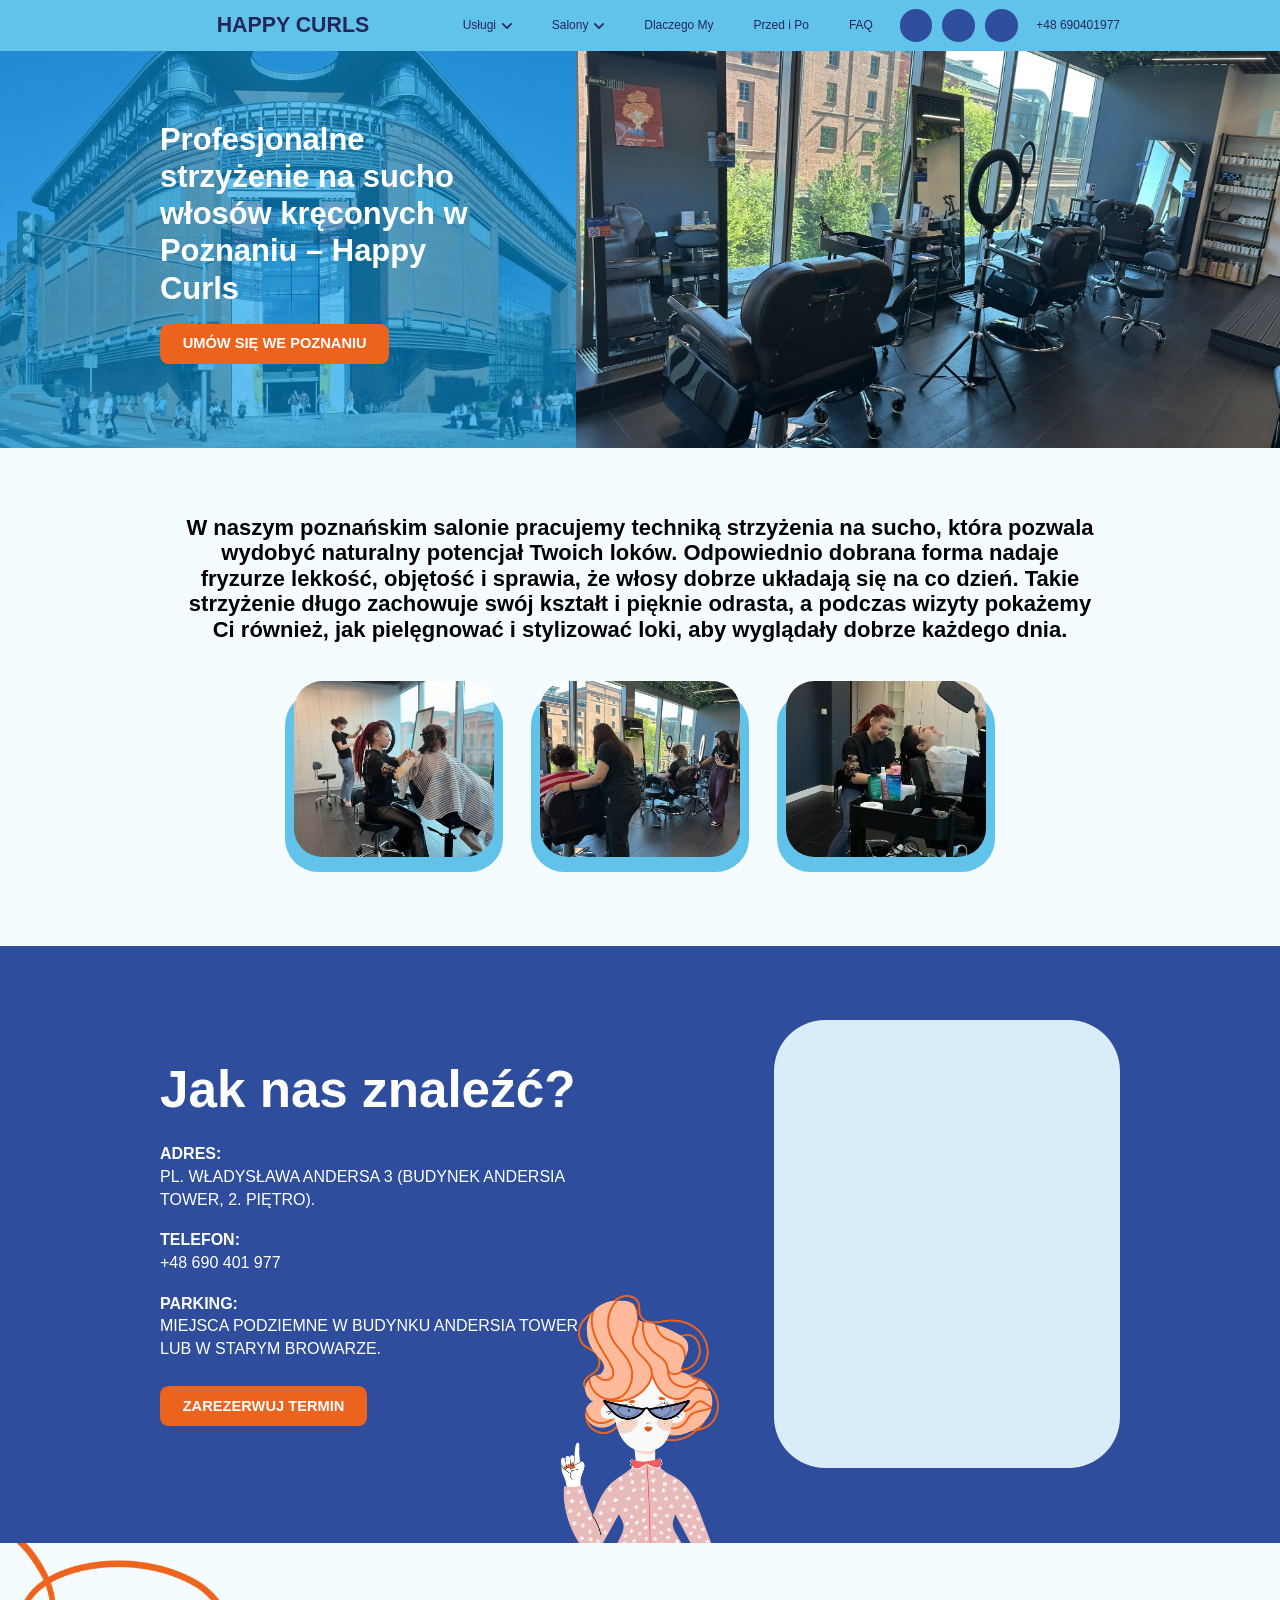
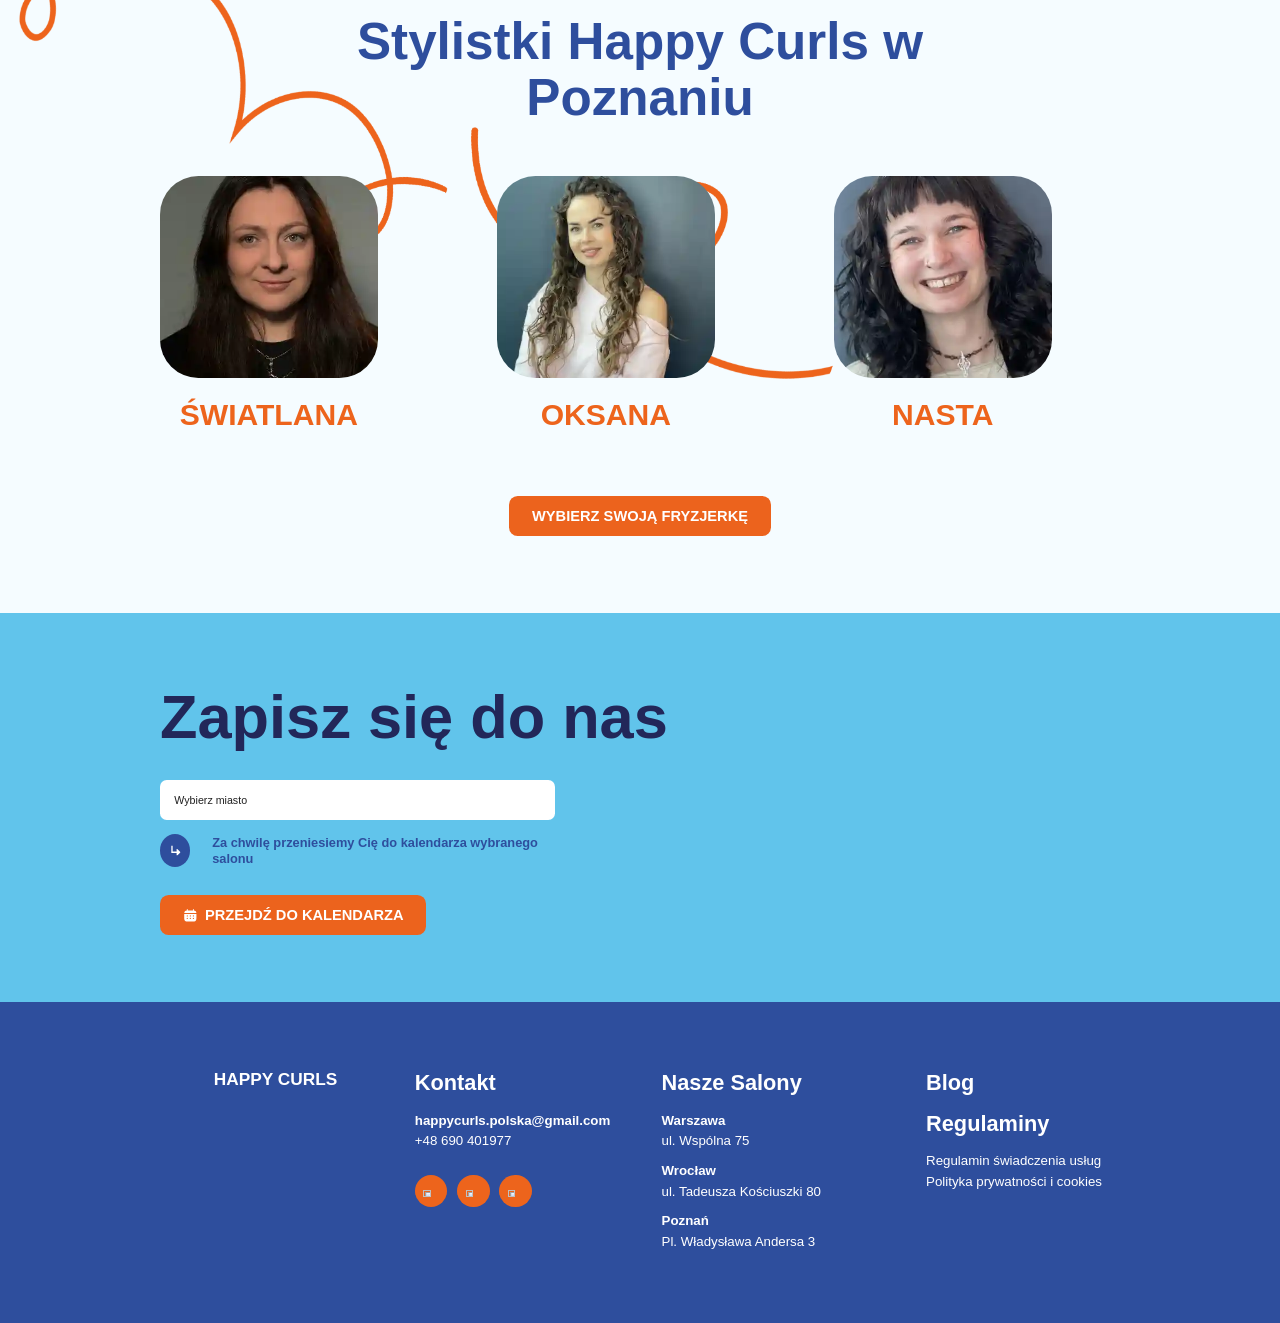
==== commit 358f8be2: "merged pull request, made corrections to texts Co-Authored-By: Claude Sonnet 4.6 <noreply@anthropic." ====
--- a/poznan/index.html
+++ b/poznan/index.html
@@ -1,4 +1,4 @@
-<!DOCTYPE html>
+﻿<!DOCTYPE html>
 <html lang="pl">
   <head>
     <meta charset="UTF-8" />
@@ -72,15 +72,15 @@
     <!-- End Google Tag Manager (noscript) -->
     <header class="header">
       <div class="container">
-        <a href="/" class="header__logo">
+        <a href="../index.html" class="header__logo">
           <img src="../images/logo.svg" alt="" />
-          HAPPYCURLS
+          HAPPY CURLS
         </a>
         <div class="header__contacts">
           <ul class="header__menu">
 
             <li class="header__submenu">
-                <button class="header__submenu-toggle" type="button" onclick="window.location.href='/uslugi';">
+                <button class="header__submenu-toggle" type="button" onclick="window.location.href='../uslugi/index.html';">
                     Usługi
                     <span class="header__submenu-arrow">
                     <svg viewBox="0 0 12 8" fill="none" style="width:0.9375vw;height:0.9375vw;">
@@ -96,22 +96,22 @@
                 </button>
 
                 <div class="header__submenu-dropdown">
-                    <a href="/uslugi/strzyzenie-na-sucho/">
+                    <a href="../uslugi/strzyzenie-na-sucho/index.html">
                     Strzyżenie na sucho
                     </a>
 
-                    <a href="/uslugi/pielęgnacja-i-stylizacja/">
+                    <a href="../uslugi/pielęgnacja-i-stylizacja/index.html">
                     <svg viewBox="0 0 70 77" fill="none" xmlns="http://www.w3.org/2000/svg" style="transform:translateY(0.1vw);width:0.9375vw;height:0.9375vw;">
                         <path d="M69.1228 17.9963L49.6855 45.6494L56.3564 76.9264L32.3572 54.1341L0.00114883 58.9284L17.9527 34.4041L12.7675 -0.00164454L35.6636 20.903L69.1228 17.9963Z" fill="#61C4EB"/>
                     </svg>
                     Pielęgnacja i stylizacja
                     </a>
 
-                    <a href="/uslugi/kompleks-męski/">
+                    <a href="../uslugi/kompleks-męski/index.html">
                     Kompleks męski
                     </a>
 
-                    <a href="/uslugi/fryzjer-dla-dzieci-loki/">
+                    <a href="../uslugi/fryzjer-dla-dzieci-loki/index.html">
                     Fryzjer dziecięcy (7-12 lat)
                     </a>
 
@@ -135,23 +135,23 @@
                 </button>
 
                 <div class="header__submenu-dropdown">
-                    <a href="/warszawa/">
+                    <a href="../warszawa/index.html">
                     Warszawa
                     </a>
 
-                    <a href="/poznan/">
+                    <a href="../poznan/index.html">
                     Poznań
                     </a>
 
-                    <a href="/wroclaw/">
+                    <a href="../wroclaw/index.html">
                     Wrocław
                     </a>
                 </div>
             </li>
 
-            <li><a href="/#why-we">Dlaczego My</a></li>
-            <li><a href="/#haircuts">Przed i Po</a></li>
-            <li><a href="/#faq">FAQ</a></li>
+            <li><a href="../index.html#why-we">Dlaczego My</a></li>
+            <li><a href="../index.html#haircuts">Przed i Po</a></li>
+            <li><a href="../index.html#faq">FAQ</a></li>
           </ul>
 
           <ul class="header__soc">
@@ -186,7 +186,7 @@
       <ul class="mobile-menu__list">
 
         <li class="header__submenu mobile-menu__submenu">
-            <button class="header__submenu-toggle" type="button" onclick="window.location.href='/uslugi';">
+            <button class="header__submenu-toggle" type="button" onclick="window.location.href='../uslugi/index.html';">
                 Usługi
                 <span class="header__submenu-arrow">
                 <svg width="12" height="8" viewBox="0 0 12 8" fill="none">
@@ -202,22 +202,22 @@
             </button>
 
             <div class="header__submenu-dropdown">
-                <a href="/uslugi/strzyzenie-na-sucho/">
+                <a href="../uslugi/strzyzenie-na-sucho/index.html">
                 Strzyżenie na sucho
                 </a>
 
-                <a href="/uslugi/pielęgnacja-i-stylizacja/">
+                <a href="../uslugi/pielęgnacja-i-stylizacja/index.html">
                 <svg width="24" height="24" viewBox="0 0 70 77" fill="none" xmlns="http://www.w3.org/2000/svg">
                     <path d="M69.1228 17.9963L49.6855 45.6494L56.3564 76.9264L32.3572 54.1341L0.00114883 58.9284L17.9527 34.4041L12.7675 -0.00164454L35.6636 20.903L69.1228 17.9963Z" fill="#ffffff"/>
                 </svg>
                 Pielęgnacja i stylizacja
                 </a>
 
-                <a href="/uslugi/kompleks-męski/">
+                <a href="../uslugi/kompleks-męski/index.html">
                 Kompleks męski
                 </a>
 
-                <a href="/uslugi/fryzjer-dla-dzieci-loki/">
+                <a href="../uslugi/fryzjer-dla-dzieci-loki/index.html">
                 Fryzjer dziecięcy (7-12 lat)
                 </a>
 
@@ -241,23 +241,23 @@
             </button>
 
             <div class="header__submenu-dropdown">
-                <a href="/warszawa/">
+                <a href="../warszawa/index.html">
                 Warszawa
                 </a>
 
-                <a href="/poznan/">
+                <a href="../poznan/index.html">
                 Poznań
                 </a>
 
-                <a href="/wroclaw/">
+                <a href="../wroclaw/index.html">
                 Wrocław
                 </a>
             </div>
         </li>
 
-        <li><a href="#why-we">Dlaczego My</a></li>
-        <li><a href="#haircuts">Przed i Po</a></li>
-        <li><a href="#faq">FAQ</a></li>
+        <li><a href="../index.html#why-we">Dlaczego My</a></li>
+        <li><a href="../index.html#haircuts">Przed i Po</a></li>
+        <li><a href="../index.html#faq">FAQ</a></li>
       </ul>
       <div class="mobile-menu__soc">
         <a href="tel:+48690401977" class="mobile-menu__phone">+48 690401977 </a>
@@ -282,10 +282,10 @@
         <section class="hero-new">
             <div class="cont-new cont-new--left cont-new--blue-bg">
                 <h1 class="hero__title">
-                    Profesjonalne strzyżenie na sucho i wydobycie skrętu włosów kręconych w Poznaniu w HappyCurls
+                    Profesjonalne strzyżenie na sucho włosów kręconych w Poznaniu – Happy Curls
                 </h1>
 
-                <a href="https://happycurls.as.me/schedule/f92674a0/?locations=Novo%20Beauty%20Spa%20Andersia%20(2%20Pietro),%20pl.%20W.%20Andersa%203,%2061-894%20w%20Poznaniu&fbclid=PARlRTSARYFdBleHRuA2FlbQIxMABzcnRjBmFwcF9pZA8xMjQwMjQ1NzQyODc0MTQAAafMIVY5wk_Uma9qFbJtkWeUnJeaVU5KYT-25n0L4LLbY78hItz8cmeKW58vYw_aem_FHGGos8KR0y0Q5PByxLnog" class="btn js-anchor">
+                <a href="https://happycurls.as.me/w-Poznaniu?field:12510299=landing_page" class="btn js-anchor">
                     Umów się we Poznaniu
                 </a>
             </div>
@@ -298,23 +298,23 @@
         <section class="intro-section">
             <div class="container">
             <p class="intro-section__text">
-                Trwała definicja skrętu i pełna kontrola над objętością włosów to standard efektów uzyskiwanych w naszym poznańskim salonie. Dzięki precyzyjnej technice strzyżenia na sucho Twoje loki zyskują idealną formę oraz zdrowy blask przywracając fryzurze lekkość i całkowicie eliminując efekt puszenia się pasm. Skupiamy się na wydobyciu naturalnego potencjału Twoich włosów tak aby układały się perfekcyjnie każdego dnia.
+                W naszym poznańskim salonie pracujemy techniką strzyżenia na sucho, która pozwala wydobyć naturalny potencjał Twoich loków. Odpowiednio dobrana forma nadaje fryzurze lekkość, objętość i sprawia, że włosy dobrze układają się na co dzień. Takie strzyżenie długo zachowuje swój kształt i pięknie odrasta, a podczas wizyty pokażemy Ci również, jak pielęgnować i stylizować loki, aby wyglądały dobrze każdego dnia.
             </p>
 
             <div class="intro-section__images">
                 <figure class="floating-img">
                 <span class="floating-img__shape"></span>
-                <img src="/images/poznan/intro-person-07.webp" alt="">
+                <img src="../images/poznan/intro-person-07.webp" alt="">
                 </figure>
 
                 <figure class="floating-img">
                 <span class="floating-img__shape"></span>
-                <img src="/images/poznan/intro-person-08.webp" alt="">
+                <img src="../images/poznan/intro-person-08.webp" alt="">
                 </figure>
 
                 <figure class="floating-img">
                 <span class="floating-img__shape"></span>
-                <img src="/images/poznan/intro-person-09.webp" alt="">
+                <img src="../images/poznan/intro-person-09.webp" alt="">
                 </figure>
             </div>
             </div>
@@ -329,7 +329,7 @@
                 <div class="location__details">
                 <p>
                     <strong>Adres:</strong>
-                    Pl. Władysława Andersa 3 (budynek Andersia Tower).
+                    Pl. Władysława Andersa 3 (budynek Andersia Tower, 2. piętro).
                 </p>
 
                 <p>
@@ -365,44 +365,46 @@
 
             <div class="container">
             <h2 class="team__title">
-                Eksperci od loków, którzy rozumieją Twoje włosy
+                Stylistki Happy Curls w Poznaniu
             </h2>
 
             <div class="team__grid">
                 
                 <article class="stylist-card">
                     <figure class="stylist-card__image">
-                        <img src="/images/poznan/swiatlana.webp" alt="Switlana">
+                        <img src="../images/poznan/swiatlana.webp" alt="Switlana">
                     </figure>
 
-                    <h3>Światłana</h3>
+                    <h3>Światlana</h3>
 
                     <p>
-                        Profesjonalistka w zakresie naturalnej stylizacji i równowagi PEH. Skutecznie eliminuje problem puszenia się włosów nadając im zdefiniowany wygląd.
+                       Spokojna, uważna i pełna troski. Tworzy przyjemną atmosferę i zawsze wsłuchuje się w potrzeby swoich klientów, dbając o efekt dokładnie taki, jakiego oczekują. Szczególnie ceni naturalne piękno loków i potrafi subtelnie je podkreślić.
                     </p>
                 </article>
 
                 <article class="stylist-card">
                     <figure class="stylist-card__image">
-                        <img src="/images/poznan/oksana.webp" alt="Oksana">
+                        <img src="../images/poznan/oksana.webp" alt="Oksana">
                     </figure>
 
                     <h3>Oksana</h3>
 
                     <p>
-                        Specjalistka od technicznej strony cięcia na sucho. Skupiona na każdym milimetrze struktury włosa zapewnia idealną formę i trwałość fryzury. Wykonuje также strzyżenia męskie.
+                        Bardzo odpowiedzialna, dokładna i zaangażowana w swoją pracę. Pracuje precyzyjnie, z wyczuciem i dbałością o każdy detal, zawsze wkładając w swoją pracę serce. 
+Wykonuje również męskie strzyżenia.
                     </p>
                 </article>
 
                 <article class="stylist-card">
                     <figure class="stylist-card__image">
-                        <img src="/images/poznan/nasta.webp" alt="Nasta">
+                        <img src="../images/poznan/nasta.webp" alt="Nasta">
                     </figure>
 
                     <h3>Nasta</h3>
 
                     <p>
-                        Ekspertka od regeneracji i wydobycia sprężystości loków. Z niezwykłą precyzją dobiera pielęgnację przywracającą włosom ich naturalną witalność. Wykonuje также strzyżenia męskie.
+                        Energiczna, otwarta i pełna pozytywnej energii. Świetnie dobiera pielęgnację oraz tworzy wyraziste, ciekawe strzyżenia dopasowane do charakteru i skrętu włosów. 
+Wykonuje również męskie strzyżenia.
                     </p>
                 </article>
 
@@ -469,9 +471,9 @@
         <div class="container footer__inner">
 
             <div class="footer__brand">
-                <a href="/" class="footer__logo">
+                <a href="../index.html" class="footer__logo">
                     <img src="../images/logo.svg" alt="">
-                    <span>HAPPYCURLS</span>
+                    <span>HAPPY CURLS</span>
                 </a>
             </div>
 
@@ -510,17 +512,17 @@
             <div class="footer__col footer__salons">
             <h3>Nasze Salony</h3>
 
-            <a class="footer__salon" href="/warszawa/">
+            <a class="footer__salon" href="../warszawa/index.html">
                 <strong>Warszawa</strong>
-                <span>ul. Franciszka Klimczaka 15</span>
-            </a>
-
-            <a class="footer__salon" href="/wroclaw/">
+                <span>ul. Wspólna 75</span>
+            </a>
+
+            <a class="footer__salon" href="../wroclaw/index.html">
                 <strong>Wrocław</strong>
                 <span>ul. Tadeusza Kościuszki 80</span>
             </a>
 
-            <a class="footer__salon" href="/poznan/">
+            <a class="footer__salon" href="../poznan/index.html">
                 <strong>Poznań</strong>
                 <span>Pl. Władysława Andersa 3</span>
             </a>
@@ -531,11 +533,11 @@
 
             <h3>Regulaminy</h3>
 
-            <a href="/rodo.html">
+            <a href="../rodo.html">
                 Regulamin świadczenia usług
             </a>
 
-            <a href="/rodo.html">
+            <a href="../rodo.html">
                 Polityka prywatności i cookies
             </a>
             </div>
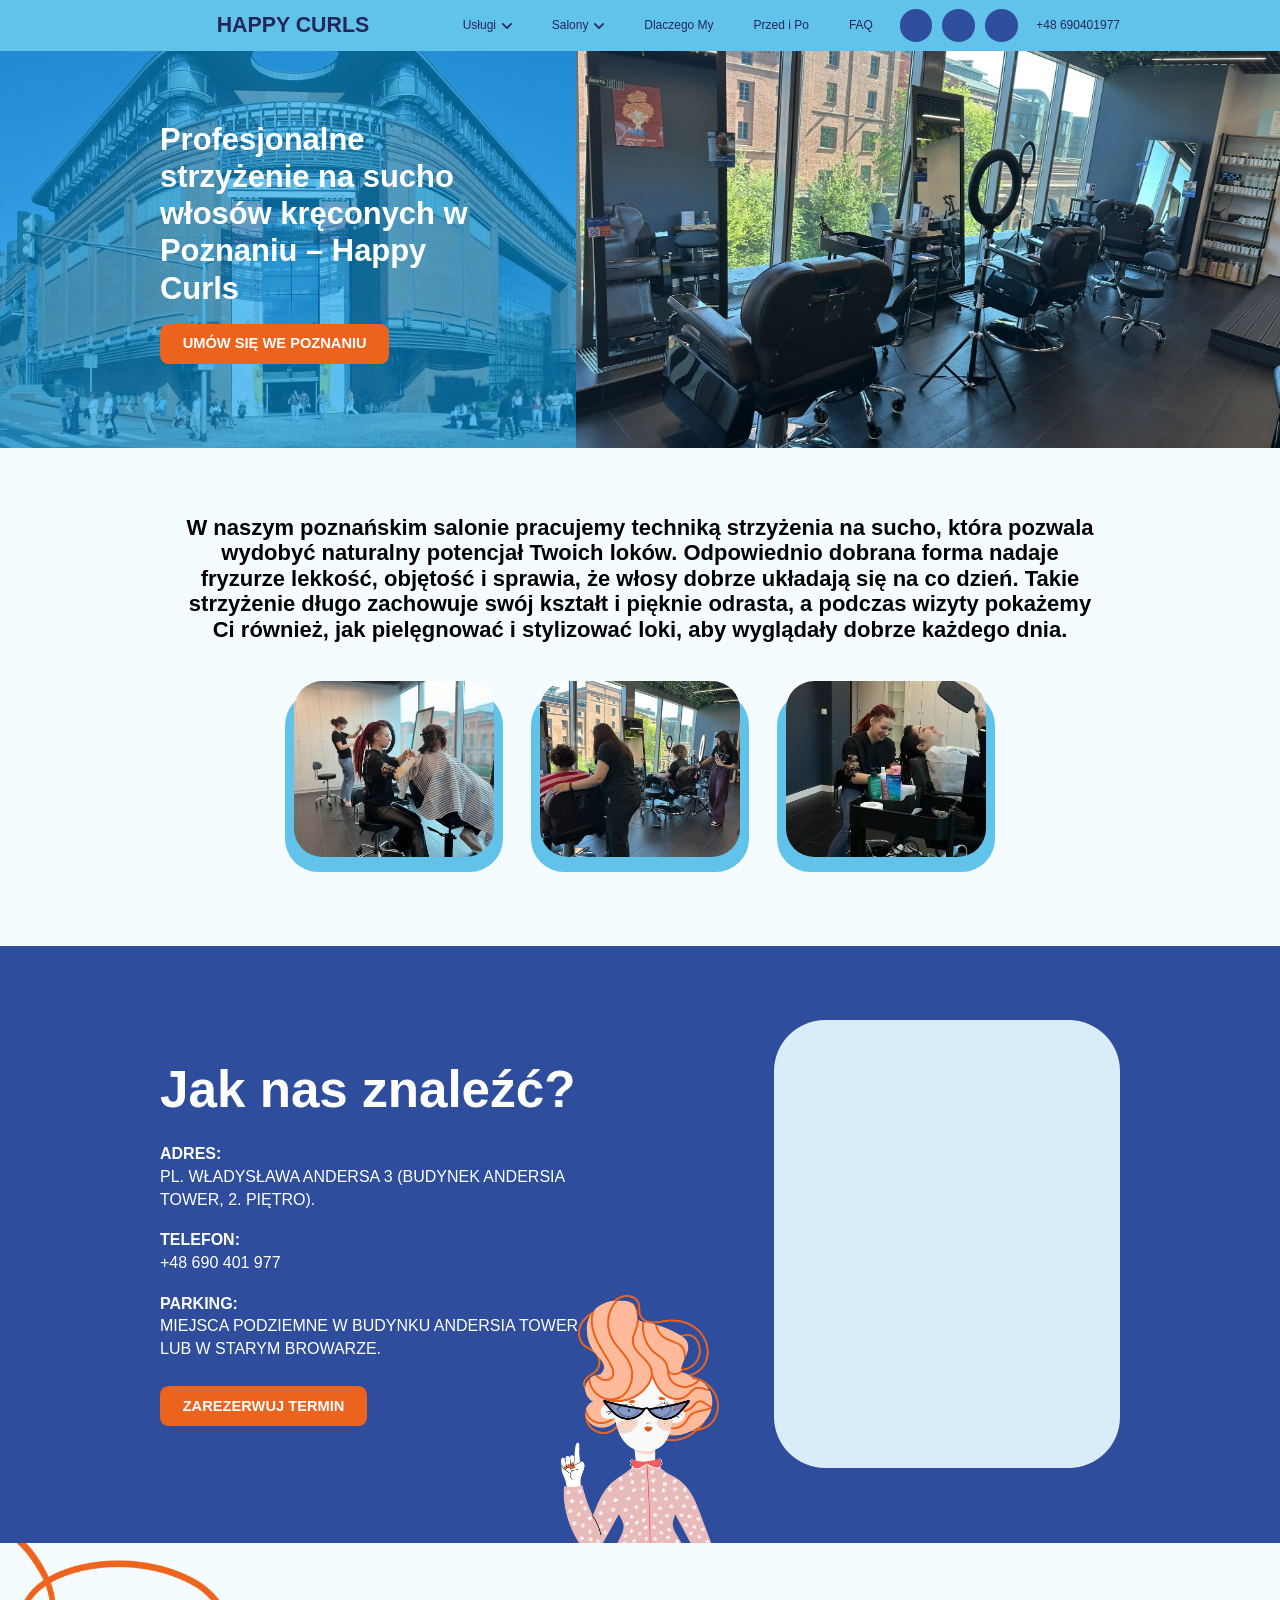
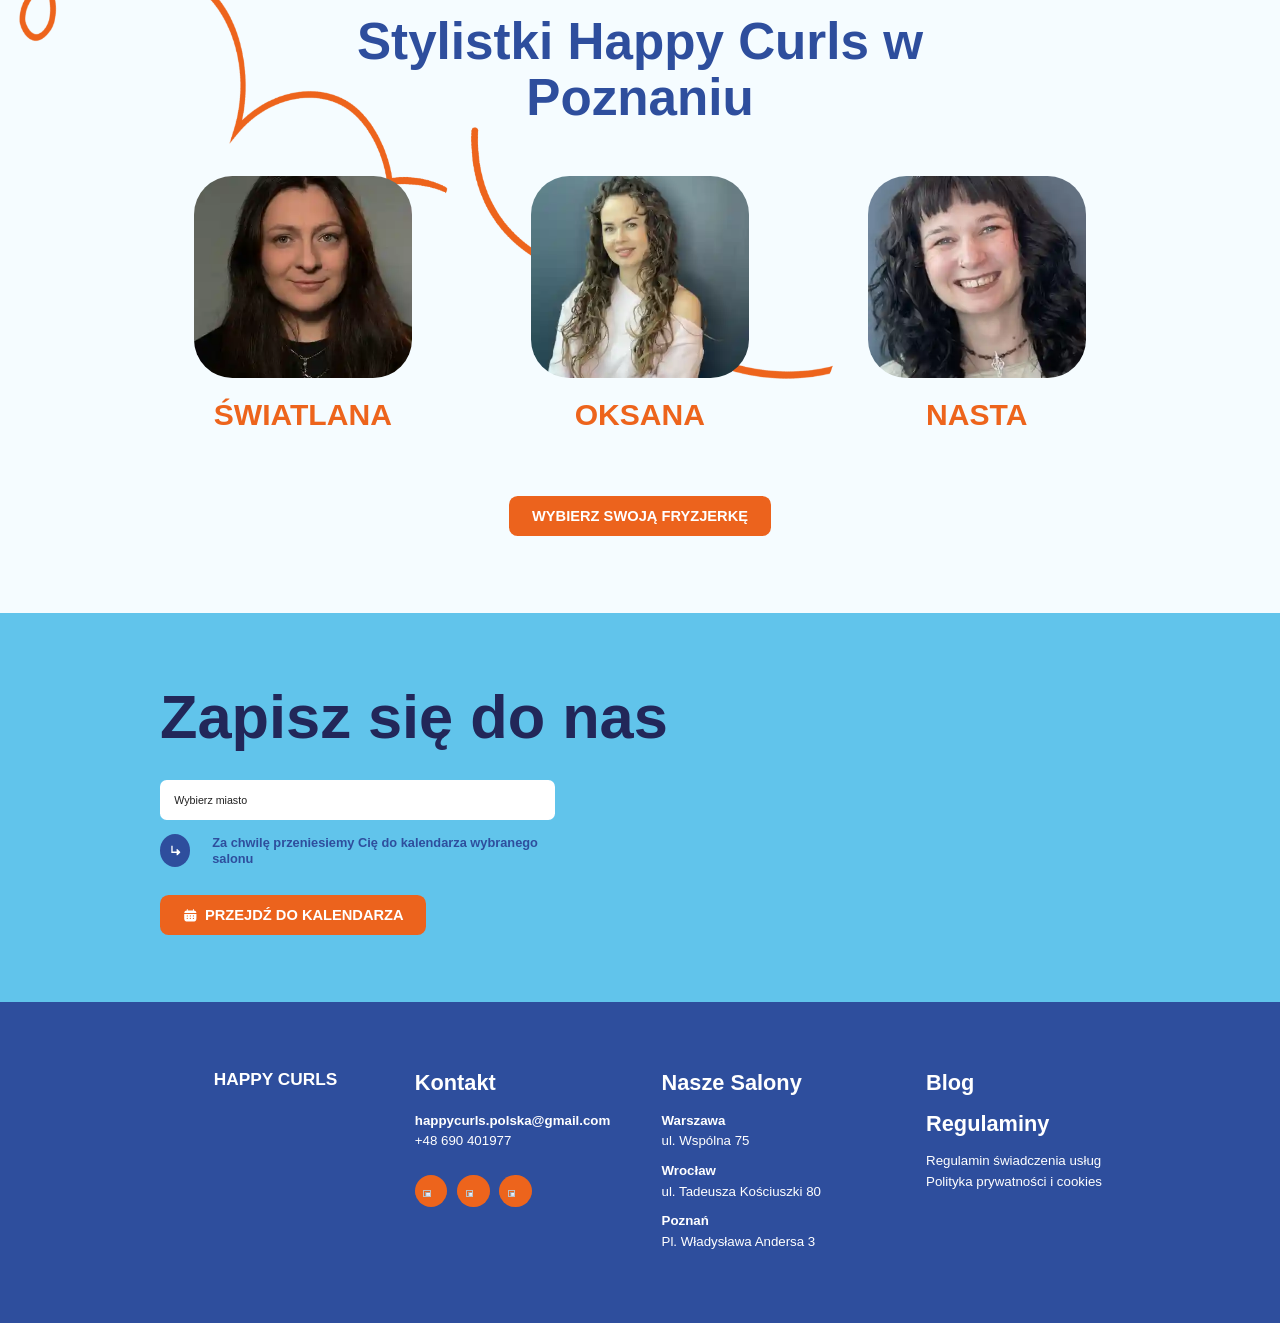
==== commit cb8dd4f8: "Improve responsiveness and SEO files This PR updates the HappyCurls pages with improved responsive l" ====
--- a/poznan/index.html
+++ b/poznan/index.html
@@ -72,7 +72,7 @@
     <!-- End Google Tag Manager (noscript) -->
     <header class="header">
       <div class="container">
-        <a href="../index.html" class="header__logo">
+        <a href="../" class="header__logo">
           <img src="../images/logo.svg" alt="" />
           HAPPY CURLS
         </a>
@@ -80,7 +80,7 @@
           <ul class="header__menu">
 
             <li class="header__submenu">
-                <button class="header__submenu-toggle" type="button" onclick="window.location.href='../uslugi/index.html';">
+                <button class="header__submenu-toggle" type="button" onclick="window.location.href='../uslugi/';">
                     Usługi
                     <span class="header__submenu-arrow">
                     <svg viewBox="0 0 12 8" fill="none" style="width:0.9375vw;height:0.9375vw;">
@@ -96,22 +96,22 @@
                 </button>
 
                 <div class="header__submenu-dropdown">
-                    <a href="../uslugi/strzyzenie-na-sucho/index.html">
+                    <a href="../uslugi/strzyzenie-na-sucho/">
                     Strzyżenie na sucho
                     </a>
 
-                    <a href="../uslugi/pielęgnacja-i-stylizacja/index.html">
+                    <a href="../uslugi/pielęgnacja-i-stylizacja/">
                     <svg viewBox="0 0 70 77" fill="none" xmlns="http://www.w3.org/2000/svg" style="transform:translateY(0.1vw);width:0.9375vw;height:0.9375vw;">
                         <path d="M69.1228 17.9963L49.6855 45.6494L56.3564 76.9264L32.3572 54.1341L0.00114883 58.9284L17.9527 34.4041L12.7675 -0.00164454L35.6636 20.903L69.1228 17.9963Z" fill="#61C4EB"/>
                     </svg>
                     Pielęgnacja i stylizacja
                     </a>
 
-                    <a href="../uslugi/kompleks-męski/index.html">
+                    <a href="../uslugi/kompleks-męski/">
                     Kompleks męski
                     </a>
 
-                    <a href="../uslugi/fryzjer-dla-dzieci-loki/index.html">
+                    <a href="../uslugi/fryzjer-dla-dzieci-loki/">
                     Fryzjer dziecięcy (7-12 lat)
                     </a>
 
@@ -135,23 +135,23 @@
                 </button>
 
                 <div class="header__submenu-dropdown">
-                    <a href="../warszawa/index.html">
+                    <a href="../warszawa/">
                     Warszawa
                     </a>
 
-                    <a href="../poznan/index.html">
+                    <a href="../poznan/">
                     Poznań
                     </a>
 
-                    <a href="../wroclaw/index.html">
+                    <a href="../wroclaw/">
                     Wrocław
                     </a>
                 </div>
             </li>
 
-            <li><a href="../index.html#why-we">Dlaczego My</a></li>
-            <li><a href="../index.html#haircuts">Przed i Po</a></li>
-            <li><a href="../index.html#faq">FAQ</a></li>
+            <li><a href="../#why-we">Dlaczego My</a></li>
+            <li><a href="../#haircuts">Przed i Po</a></li>
+            <li><a href="../#faq">FAQ</a></li>
           </ul>
 
           <ul class="header__soc">
@@ -186,10 +186,10 @@
       <ul class="mobile-menu__list">
 
         <li class="header__submenu mobile-menu__submenu">
-            <button class="header__submenu-toggle" type="button" onclick="window.location.href='../uslugi/index.html';">
+            <button class="header__submenu-toggle" type="button" onclick="window.location.href='../uslugi/';">
                 Usługi
                 <span class="header__submenu-arrow">
-                <svg width="12" height="8" viewBox="0 0 12 8" fill="none">
+                <svg width="24" height="24" viewBox="0 0 12 8" fill="none">
                     <path
                     d="M1 1.5L6 6.5L11 1.5"
                     stroke="currentColor"
@@ -202,22 +202,22 @@
             </button>
 
             <div class="header__submenu-dropdown">
-                <a href="../uslugi/strzyzenie-na-sucho/index.html">
+                <a href="../uslugi/strzyzenie-na-sucho/">
                 Strzyżenie na sucho
                 </a>
 
-                <a href="../uslugi/pielęgnacja-i-stylizacja/index.html">
+                <a href="../uslugi/pielęgnacja-i-stylizacja/">
                 <svg width="24" height="24" viewBox="0 0 70 77" fill="none" xmlns="http://www.w3.org/2000/svg">
                     <path d="M69.1228 17.9963L49.6855 45.6494L56.3564 76.9264L32.3572 54.1341L0.00114883 58.9284L17.9527 34.4041L12.7675 -0.00164454L35.6636 20.903L69.1228 17.9963Z" fill="#ffffff"/>
                 </svg>
                 Pielęgnacja i stylizacja
                 </a>
 
-                <a href="../uslugi/kompleks-męski/index.html">
+                <a href="../uslugi/kompleks-męski/">
                 Kompleks męski
                 </a>
 
-                <a href="../uslugi/fryzjer-dla-dzieci-loki/index.html">
+                <a href="../uslugi/fryzjer-dla-dzieci-loki/">
                 Fryzjer dziecięcy (7-12 lat)
                 </a>
 
@@ -228,7 +228,7 @@
             <button class="header__submenu-toggle" type="button">
                 Salony
                 <span class="header__submenu-arrow">
-                <svg width="12" height="8" viewBox="0 0 12 8" fill="none">
+                <svg width="24" height="24" viewBox="0 0 12 8" fill="none">
                     <path
                     d="M1 1.5L6 6.5L11 1.5"
                     stroke="currentColor"
@@ -241,23 +241,23 @@
             </button>
 
             <div class="header__submenu-dropdown">
-                <a href="../warszawa/index.html">
+                <a href="../warszawa/">
                 Warszawa
                 </a>
 
-                <a href="../poznan/index.html">
+                <a href="../poznan/">
                 Poznań
                 </a>
 
-                <a href="../wroclaw/index.html">
+                <a href="../wroclaw/">
                 Wrocław
                 </a>
             </div>
         </li>
 
-        <li><a href="../index.html#why-we">Dlaczego My</a></li>
-        <li><a href="../index.html#haircuts">Przed i Po</a></li>
-        <li><a href="../index.html#faq">FAQ</a></li>
+        <li><a href="../#why-we">Dlaczego My</a></li>
+        <li><a href="../#haircuts">Przed i Po</a></li>
+        <li><a href="../#faq">FAQ</a></li>
       </ul>
       <div class="mobile-menu__soc">
         <a href="tel:+48690401977" class="mobile-menu__phone">+48 690401977 </a>
@@ -285,7 +285,7 @@
                     Profesjonalne strzyżenie na sucho włosów kręconych w Poznaniu – Happy Curls
                 </h1>
 
-                <a href="https://happycurls.as.me/w-Poznaniu?field:12510299=landing_page" class="btn js-anchor">
+                <a href="https://happycurls.as.me/w-Poznaniu?field:12510299=landing_page" class="btn">
                     Umów się we Poznaniu
                 </a>
             </div>
@@ -471,7 +471,7 @@
         <div class="container footer__inner">
 
             <div class="footer__brand">
-                <a href="../index.html" class="footer__logo">
+                <a href="../" class="footer__logo">
                     <img src="../images/logo.svg" alt="">
                     <span>HAPPY CURLS</span>
                 </a>
@@ -512,17 +512,17 @@
             <div class="footer__col footer__salons">
             <h3>Nasze Salony</h3>
 
-            <a class="footer__salon" href="../warszawa/index.html">
+            <a class="footer__salon" href="../warszawa/">
                 <strong>Warszawa</strong>
                 <span>ul. Wspólna 75</span>
             </a>
 
-            <a class="footer__salon" href="../wroclaw/index.html">
+            <a class="footer__salon" href="../wroclaw/">
                 <strong>Wrocław</strong>
                 <span>ul. Tadeusza Kościuszki 80</span>
             </a>
 
-            <a class="footer__salon" href="../poznan/index.html">
+            <a class="footer__salon" href="../poznan/">
                 <strong>Poznań</strong>
                 <span>Pl. Władysława Andersa 3</span>
             </a>
--- a/css/main.css
+++ b/css/main.css
@@ -1 +1 @@
-.header__menu li a:hover,.header__phone:hover,.header__menu li button:hover,.header__menu li:hover button{color:#ffffff}.btn,.mobile-menu__list li{text-align:center}.contacts__title,.header__logo,.hero__title,.mobile-menu__list li a,.mobile-menu__list li button{font-family:"Playfair Display",sans-serif}*,.header__menu,.header__soc,.why__list{list-style:none}.btn,.header__logo,.why__list li{text-transform:uppercase}@font-face{font-family:Inter;src:url("../fonts/Inter-SemiBold.woff2") format("woff2"),url("../fonts/Inter-SemiBold.woff") format("woff");font-weight:600;font-style:normal;font-display:swap}@font-face{font-family:Inter;src:url("../fonts/Inter-Regular.woff2") format("woff2"),url("../fonts/Inter-Regular.woff") format("woff");font-weight:400;font-style:normal;font-display:swap}@font-face{font-family:"Playfair Display";src:url("../fonts/PlayfairDisplay-SemiBold.woff2") format("woff2"),url("../fonts/PlayfairDisplay-SemiBold.woff") format("woff");font-weight:600;font-style:normal;font-display:swap}*{margin:0;padding:0;box-sizing:border-box}.container{margin:0 auto;width:75vw}img{max-width:100%;max-height:100%}body{font-family:Inter,sans-serif;min-width:320px;background:#f5fcff;line-height:1.2;font-size:0.8333333333vw}body.b-hidden{overflow:hidden}.hero-new.services{flex-direction:column;background-color:#62c3ea;padding-top:clamp(32px,7.5vh,169px);justify-content:flex-end;align-items:stretch;gap:0;flex-wrap:nowrap;overflow-x:hidden}.hero-new.services .container{width:45vw}.hero-new.services .hero__title{text-align:center;margin-left:auto;margin-right:auto;max-width:unset}.hero-new.services .hero__title span{color:#000000}.hero-new.services .hero__text{font-family:"Playfair Display";font-style:normal;font-weight:300;font-size:1.4vw;line-height:1.16;text-align:center;color:#000000}.hero-new.services *{z-index:2}.hero-new.services .stripe-01{position:absolute;left:-20vw;top:50%;width:50vw;z-index:1;filter:brightness(0) invert(1);-webkit-filter:brightness(0) invert(1);transform:translateY(-50%) scaleY(-1);-webkit-transform:translateY(-50%) scaleY(-1);-moz-transform:translateY(-50%) scaleY(-1);-ms-transform:translateY(-50%) scaleY(-1);-o-transform:translateY(-50%) scaleY(-1)}.hero-new.services .stripe-02{position:absolute;right:-20vw;top:50%;width:50vw;z-index:1;filter:brightness(0) invert(1);-webkit-filter:brightness(0) invert(1);transform:translateY(-50%);-webkit-transform:translateY(-50%);-moz-transform:translateY(-50%);-ms-transform:translateY(-50%);-o-transform:translateY(-50%)}@media screen and (max-width:768px){.hero-new.services .container{width:100%}.hero-new.services .hero__title{max-width:100vw}.hero-new.services .hero__text{font-size:18px}.hero-new.services .container{width:100%}}.services-list{margin:8vw 0;overflow:hidden}.services-list .container{display:flex;gap:8vw;flex-direction:column;flex-wrap:nowrap;justify-content:flex-start;align-items:stretch;position:relative}.services-list .container .stripe-01{position:absolute;top:26vw;left:-10vw}.services-list .container .stripe-02{position:absolute;top:65vw;right:-42vw;filter:hue-rotate(150deg) brightness(1.6);-webkit-filter:hue-rotate(150deg) brightness(1.6)}.services-list .container .stripe-03{position:absolute;bottom:28vw;left:-24vw;filter:brightness(2.6);-webkit-filter:brightness(2.6);transform:scaleY(-1) scaleX(-1) rotate(-10deg);-webkit-transform:scaleY(-1) scaleX(-1) rotate(-10deg);-moz-transform:scaleY(-1) scaleX(-1) rotate(-10deg);-ms-transform:scaleY(-1) scaleX(-1) rotate(-10deg);-o-transform:scaleY(-1) scaleX(-1) rotate(-10deg)}.service-card{display:flex;flex-direction:row;justify-content:space-between;align-items:center;z-index:2}.service-card:nth-of-type(even){flex-direction:row-reverse}.service-card__content{width:50%;display:flex;flex-direction:column;justify-content:center;align-items:flex-start;flex-wrap:nowrap;gap:3rem}.service-card__content h2{font-family:"Playfair Display";font-style:normal;font-weight:700;font-size:2.8vw;line-height:1;color:#2f4e9d;position:relative}.service-card__content p{font-family:"Inter";font-style:normal;font-weight:400;font-size:1.5vw;line-height:1.16;color:#2f4e9d}.service-card__media{width:40%;position:relative}.service-card:first-child h2:before{content:url("data:image/svg+xml,%3Csvg viewBox='0 0 546 566' fill='none' xmlns='http://www.w3.org/2000/svg'%3E%3Cg clip-path='url(%23clip0_370_1957)'%3E%3Cmask id='mask0_370_1957' style='mask-type:luminance' maskUnits='userSpaceOnUse' x='27' y='25' width='496' height='519'%3E%3Cpath d='M27.0243 205.174L331.186 25.0591L522.981 363.577L218.83 543.686L27.0243 205.174Z' fill='white'/%3E%3C/mask%3E%3Cg mask='url(%23mask0_370_1957)'%3E%3Cpath d='M427.083 194.318L341.555 315.997L370.908 453.623L265.306 353.332L122.933 374.428L201.923 266.515L179.108 115.123L279.855 207.108L427.083 194.318Z' fill='%2361C4EB'/%3E%3C/g%3E%3C/g%3E%3Cdefs%3E%3CclipPath id='clip0_370_1957'%3E%3Crect width='399' height='440' fill='white' transform='translate(0 165) rotate(-24.4271)'/%3E%3C/clipPath%3E%3C/defs%3E%3C/svg%3E%0A");position:absolute;top:1vw;left:-7vw;width:5vw}.service-card:nth-of-type(2) .service-card__media:before{content:url("data:image/svg+xml,%3Csvg viewBox='0 0 546 566' fill='none' xmlns='http://www.w3.org/2000/svg'%3E%3Cg clip-path='url(%23clip0_370_1957)'%3E%3Cmask id='mask0_370_1957' style='mask-type:luminance' maskUnits='userSpaceOnUse' x='27' y='25' width='496' height='519'%3E%3Cpath d='M27.0243 205.174L331.186 25.0591L522.981 363.577L218.83 543.686L27.0243 205.174Z' fill='white'/%3E%3C/mask%3E%3Cg mask='url(%23mask0_370_1957)'%3E%3Cpath d='M427.083 194.318L341.555 315.997L370.908 453.623L265.306 353.332L122.933 374.428L201.923 266.515L179.108 115.123L279.855 207.108L427.083 194.318Z' fill='%2361C4EB'/%3E%3C/g%3E%3C/g%3E%3Cdefs%3E%3CclipPath id='clip0_370_1957'%3E%3Crect width='399' height='440' fill='white' transform='translate(0 165) rotate(-24.4271)'/%3E%3C/clipPath%3E%3C/defs%3E%3C/svg%3E%0A");position:absolute;top:-13%;right:-12%;width:10vw}.service-card:last-child{background-color:#ed641c;overflow:hidden;border-radius:2rem;-webkit-border-radius:2rem;-moz-border-radius:2rem;-ms-border-radius:2rem;-o-border-radius:2rem}.service-card:last-child .service-card__media{padding:4vw 2vw 0 2vw;background-color:#62c3ea}.service-card:last-child .service-card__content{padding:2vw 2vw 2vw 0}.service-card:last-child .service-card__content h2{color:#ffffff}.service-card:last-child .service-card__content p{color:#000000}.service-card:last-child .service-card__content .btn{background-color:#62c3ea}.service-card:last-child .service-card__content .btn:hover{background-color:#72ccef}@media screen and (max-width:768px){.services-list{margin:1.6rem 0}.services-list .container{gap:3.2rem}.hero-new.services .stripe-01,.hero-new.services .stripe-02,.services-list .container .stripe-01,.services-list .container .stripe-02,.services-list .container .stripe-03,.service-card:first-child h2:before,.service-card:nth-of-type(2) .service-card__media:before{display:none}.service-card{flex-direction:column !important;justify-content:flex-start;gap:1.6rem}.service-card:nth-last-of-type(even){flex-direction:column;justify-content:flex-start}.service-card__content{width:100%;gap:1.6rem}.service-card__content h2{font-size:22px}.service-card__content p{font-size:18px}.service-card__media{width:100%}.service-card:last-child .service-card__content{padding:40px}}.hero-new{position:relative;display:flex;flex-direction:row;justify-content:flex-start;align-items:stretch;gap:0;flex-wrap:nowrap}.hero-new .cont-new{min-height:35vw}.cont-new{display:flex;flex-direction:column;justify-content:center;align-items:flex-start;gap:0;flex-wrap:nowrap;position:relative}.cont-new.cont-new--left{width:45vw;background-position:center center;background-repeat:no-repeat;background-size:cover;overflow:hidden;padding-left:12.5vw}.cont-new.cont-new--right{background-position:center center;background-repeat:no-repeat;background-size:cover;width:55vw}.cont-new.cont-new--left.cont-new--blue-bg:before{content:"";height:100%;width:100%;background:rgba(0,155,234,0.6);position:absolute;left:0;top:0;z-index:1}.cont-new.cont-new--left.cont-new--blue-bg *{z-index:2}@media screen and (max-width:767px){.cont-new.cont-new--right{display:none}.cont-new.cont-new--left{min-height:75vh;width:100vw;align-items:center;padding:0 20px}}.wroclaw-page .cont-new.cont-new--left{background-image:url(../images/wroclaw/wroclaw-hero-bg-left.webp)}.wroclaw-page .cont-new.cont-new--right{background-image:url(../images/wroclaw/wroclaw-hero-bg-right.webp)}.warszawa-page .cont-new.cont-new--left{background-image:url(../images/warszawa/warszawa-hero-bg-left.webp)}.warszawa-page .cont-new.cont-new--right{background-image:url(../images/warszawa/warszawa-hero-bg-right.webp)}.poznan-page .cont-new.cont-new--left{background-image:url(../images/poznan/poznan-hero-bg-left.webp)}.poznan-page .cont-new.cont-new--right{background-image:url(../images/poznan/poznan-hero-bg-right.webp)}.intro-section{position:relative;overflow:hidden;padding:5.2vw 0 5.8vw;background:#f5fcff}.intro-section::before,.intro-section::after{content:"";position:absolute;z-index:0;width:52vw;height:13vw;background:url("../images/why-line.png") center / contain no-repeat;pointer-events:none}.intro-section::before{left:-8vw;bottom:1vw;transform:rotate(-7deg)}.intro-section::after{right:-16vw;bottom:4vw;transform:rotate(-7deg)}.intro-section .container{position:relative;z-index:1}.intro-section__text{width:min(100%,72vw);margin:0 auto 3vw;font-family:"Playfair Display",sans-serif;font-weight:600;font-size:clamp(22px,1.65vw,32px);line-height:1.16;text-align:center;color:#000}.intro-section__images{display:flex;justify-content:center;align-items:flex-start;gap:clamp(18px,2.2vw,42px)}.floating-img{position:relative;width:clamp(160px,17vw,325px);aspect-ratio:1 / 0.88;margin:0;transition:transform 0.35s ease}.floating-img__shape{position:absolute;inset:6% 0 0 0;z-index:1;border-radius:2.6vw;background:#62c3ea;transition:transform 0.35s ease}.floating-img img{position:relative;z-index:2;display:block;width:92%;height:92%;margin:0 auto;border-radius:2.2vw;object-fit:cover;transition:transform 0.35s ease}.floating-img:hover{transform:translateY(-0.45vw)}.floating-img:hover .floating-img__shape{transform:translate(-0.45vw,0.45vw) rotate(-2deg)}.floating-img:hover img{transform:translate(0.45vw,-0.45vw) rotate(1.5deg) scale(1.03)}.location{position:relative;overflow:hidden;padding:5.8vw 0;background:#2e4e9d;color:#fff;background-image:url(../images/w5.1.png);background-position:center 102.5%;background-repeat:no-repeat;background-size:auto 20vw}.location .container{position:relative;z-index:1;display:grid;grid-template-columns:minmax(0,1fr) minmax(320px,36%);gap:5vw;align-items:center}.location__title{margin:0 0 2vw;font-family:"Playfair Display",sans-serif;font-weight:600;font-size:clamp(42px,4vw,76px);line-height:1.08;color:#fff}.location__details{width:min(100%,33vw);margin-bottom:2vw;font-size:clamp(16px,1.15vw,22px);line-height:1.42;text-transform:uppercase}.location__details p{margin:0 0 1.4vw}.location__details strong{display:block;font-weight:600}.location__map{overflow:hidden;height:35vw;min-height:420px;border-radius:4vw;background:#d9edf8}.location__map iframe{display:block;width:100%;height:100%;border:0}.team{position:relative;overflow:hidden;padding:5.6vw 0 6vw;background:#f5fcff}.team__line{position:absolute !important;top:0 !important;left:0;display:block;height:auto;width:70vw !important;z-index:0;pointer-events:none}.team .container{position:relative;z-index:1}.team__title{width:min(100%,48vw);margin:0 auto 4vw;font-family:"Playfair Display",sans-serif;font-weight:600;font-size:clamp(42px,4vw,76px);line-height:1.08;text-align:center;color:#2e4e9d}.team__grid{display:grid;grid-template-columns:repeat(3,1fr);gap:clamp(24px,4vw,76px);align-items:start}.stylist-card{text-align:center;transition:transform 0.35s ease;will-change:transform;display:flex;flex-direction:column;flex-wrap:nowrap;justify-content:flex-start;align-items:center;gap:20px;max-width:min(100%,17vw);border-radius:3vw}.stylist-card__image{width:min(100%,17vw);aspect-ratio:1 / 0.93;margin:0;overflow:hidden;border-radius:3vw;background:#d8ccb5}.stylist-card__image img{display:block;width:100%;height:100%;object-fit:cover;transition:transform 0.35s ease}.stylist-card h3{margin:0;font-family:Inter,sans-serif;font-weight:600;font-size:clamp(24px,2.35vw,45px);line-height:1.1;color:#ed641c;text-transform:uppercase}.stylist-card p{max-width:22vw;margin:0 auto;font-weight:600;font-size:clamp(16px,1.7vw,18px);line-height:1.28;text-transform:uppercase;color:#000;opacity:0;max-height:0;overflow:hidden;transition:transform 0.3s ease,max-height 0.25s ease-in-out;-webkit-transition:transform 0.3s ease,max-height 0.25s ease-in-out;-moz-transition:transform 0.3s ease,max-height 0.25s ease-in-out;-ms-transition:transform 0.3s ease,max-height 0.25s ease-in-out;-o-transition:transform 0.3s ease,max-height 0.25s ease-in-out;transform:translateY(16px);-webkit-transform:translateY(16px);-moz-transform:translateY(16px);-ms-transform:translateY(16px);-o-transform:translateY(16px)}@media screen and (min-width:768px){.stylist-card:hover{transform:scale(1.035);background:#ed641c}.stylist-card:hover .stylist-card__image img{transform:scale(1.06)}.stylist-card:hover h3,.stylist-card:hover p{color:#ffffff !important}.stylist-card:hover p{opacity:1;transform:translateY(0);max-height:300px;padding:0 20px 20px}}.team__btn{display:flex;justify-content:center;margin-top:3.5vw}@media (max-width:768px){.intro-section{padding:54px 0 60px}.intro-section::before,.intro-section::after{width:90vw;height:26vw}.intro-section__text{width:100%;margin-bottom:34px;font-size:22px}.intro-section__images{flex-direction:column;align-items:center;gap:26px}.floating-img{width:min(100%,320px)}.floating-img__shape,.floating-img img{border-radius:28px}.location{padding:56px 0 64px;background-image:none}.location::before{opacity:0.35;background-size:85% auto}.location .container{display:block}.location__title{margin-bottom:24px;font-size:42px}.location__details{width:100%;margin-bottom:28px;font-size:16px}.location__details p{margin-bottom:18px}.location__map{height:420px;min-height:0;margin-top:34px;border-radius:30px}.team{padding:58px 0 64px}.team__line{display:none}.team__title{width:100%;margin-bottom:40px;font-size:38px}.team__grid{grid-template-columns:1fr;gap:38px}.stylist-card{max-width:unset}.stylist-card__image{width:min(100%,280px);margin-bottom:20px;border-radius:34px}.stylist-card h3{margin-bottom:12px;font-size:28px}.stylist-card p{max-width:320px;font-size:15px}.stylist-card p{opacity:1;transform:none;max-height:none}.team__btn{margin-top:40px}}.service-page{overflow:hidden;background:#f6fcff}.services-page.dry-cut .service-hero{background-image:url(../images/uslugi/strzyzenie-na-sucho/hero-bg.webp)}.services-page.style-care .service-hero{background-image:url(../images/uslugi/pielęgnacja-i-stylizacja/hero-bg.webp)}.services-page.mens-complex .service-hero{background-image:url(../images/uslugi/kompleks-męski/hero-bg.webp)}.services-page.kids-curls .service-hero{background-image:url(../images/uslugi/fryzjer-dla-dzieci-loki/hero-bg.webp)}.service-hero{position:relative;min-height:52vw;display:flex;align-items:center;justify-content:center;padding:11vw 20vw 6vw;background-position:center center;background-repeat:no-repeat;background-size:cover;margin-bottom:3rem}.service-hero__card{position:relative;z-index:2;width:100%;padding:3vw;border-radius:6rem;background:#ed641c;text-align:center}.service-hero__title{margin:0 0 1.3vw;font-family:"Playfair Display",sans-serif;font-size:3vw;line-height:1.05;font-weight:600;color:#fff}.service-hero__text{margin:0 auto;font-size:1.45vw;line-height:1.32;color:#111}.service-page .about__img{position:absolute;bottom:-0.7vw;width:40.395833vw;right:2.15625vw;transform:scaleX(-1);z-index:1}@media screen and (max-width:768px){.service-page .about__img{position:relative;right:auto;width:100%;margin:0 0 -5px 0;display:flex}.service-page .about__col:nth-child(2){padding-bottom:inherit;overflow:unset}}.service-page .salons-choice{background:#6083cf}.service-variants{position:relative;padding:4vw 0 6vw}.service-variants__title{margin:0 auto 4vw;max-width:68vw;font-family:"Playfair Display",sans-serif;font-size:4.4vw;line-height:1.08;font-weight:600;color:#2e4e9d;text-align:center}.service-variants__list{display:grid;gap:4vw}.service-variant{display:grid;grid-template-columns:1fr 1.05fr;gap:4vw;align-items:center;position:relative}.service-variant__icons{display:flex;align-items:center;justify-content:flex-end;gap:2vw;min-height:14vw}.service-variant__icon{width:7vw;height:7vw;object-fit:contain}.service-variant__time{display:flex;align-items:center;justify-content:center;width:7vw;height:7vw;border-radius:50%;border:0.4vw solid currentColor;font-size:2.8vw;line-height:1;font-weight:600}.service-variant--orange{color:#ed641c}.service-variant--blue{color:#2f4e9d}.service-variant--dark{color:#111}.service-variant__content.with-note{display:flex;flex-direction:row;flex-wrap:nowrap}@media screen and (max-width:768px){.service-variant__content.with-note{flex-direction:column}}.service-variant__content h3{margin:0 0 1vw;font-family:"Playfair Display",sans-serif;font-size:2vw;line-height:1.05;font-weight:600;color:currentColor}.service-variant__content p{margin:0;font-size:1.4vw;line-height:1.28;color:currentColor}.service-note{display:flex;align-items:center;justify-content:center;width:100%;min-width:13vw;height:13vw;padding:2vw;border-radius:50%;background:#2f4e9d;color:#fff;text-align:center;text-transform:uppercase;font-size:0.95vw;line-height:1.25}.service-salon-placeholder{min-height:1px}.service-prepare{padding:6vw 0 7vw}.service-prepare__inner{display:grid;grid-template-columns:0.8fr 1fr;gap:5vw;align-items:center}.service-prepare__image{position:relative}.service-prepare__image img{position:relative;z-index:1;display:block;width:100%;max-height:42vw;object-fit:contain}.service-prepare__title{margin:0 0 2vw;font-family:"Playfair Display",sans-serif;font-size:2vw;line-height:1.08;font-weight:600;color:#ed641c}.service-prepare__list{margin:0;padding-left:1.4em;font-size:1vw;line-height:1.45}.service-prepare__list li + li{margin-top:1vw}.service-prepare__list strong{font-weight:600}.service-page .faq{margin-bottom:0;padding-top:3vw}.service-page .contacts{margin-top:0}@media (max-width:768px){.service-hero{min-height:auto;padding:100px 0 50px}.service-hero__image{position:absolute;width:50%;opacity:0.6}.service-hero__card{width:calc(100% - 40px);padding:42px 22px;border-radius:34px}.service-hero__title{font-size:42px}.service-hero__text{max-width:100%;font-size:16px}.service-variants,.service-prepare{padding:50px 0}.service-variants__title{max-width:100%;margin-bottom:28px;font-size:42px}.service-variant,.service-prepare__inner{grid-template-columns:1fr}.service-note{position:static;width:180px;height:180px;margin:0 auto 30px;font-size:13px}.service-variant{gap:20px}.service-variant__icons{justify-content:flex-start;gap:20px;min-height:auto}.service-variant__icon,.service-variant__time{width:74px;height:74px}.service-variant__time{border-width:4px;font-size:28px}.service-variant__content h3{font-size:34px}.service-variant__content p,.service-prepare__list{font-size:16px}.service-prepare__title{font-size:42px}}.hero-video{position:relative;width:100vw;min-height:780px;height:80svh;margin-left:calc(50% - 50vw);margin-bottom:3.1770833333vw;overflow:hidden;isolation:isolate;background:#2f4e9d}.hero-video__media{position:absolute;inset:0;z-index:-2;width:100%;height:100%;object-fit:cover;object-position:center}.hero-video__overlay{position:absolute;inset:0;z-index:-1;background:linear-gradient( 180deg,rgba(0,0,0,0.08) 0,rgba(0,0,0,0.18) 58%,rgba(0,0,0,0.32) 100% );pointer-events:none}.hero-video__badge{position:absolute;top:clamp(124px,3vw,154px);right:clamp(20px,4vw,72px);width:clamp(118px,15vw,196px);aspect-ratio:1;border-radius:50%;background:#2f4e9d;color:#fff;display:flex;flex-direction:column;align-items:center;justify-content:center;gap:0.12em;padding:1.2em;text-align:center;font-weight:700;font-size:clamp(15px,2.15vw,28px);line-height:0.95;letter-spacing:0.02em;text-transform:uppercase}.hero-video__content{position:absolute;left:50%;bottom:clamp(28px,6vh,74px);transform:translateX(-50%);z-index:2;display:flex;flex-direction:column;align-items:center;gap:14px;width:min(92vw,1200px)}.hero-video__text{margin:0;color:#ed641c;text-align:center;font-size:clamp(18px,2.2vw,42px);line-height:1.45;max-width:1200px;text-wrap:balance;text-shadow:0 2px 10px rgba(0,0,0,0.18),0 0 24px rgba(0,0,0,0.12)}.hero-video__btn{white-space:nowrap}@media (max-width:767px){.hero-video__badge{top:73px;right:16px;width:clamp(104px,32vw,140px);font-size:clamp(13px,4vw,17px)}.hero-video__content{width:calc(100% - 32px);gap:10px}.hero-video__text{font-size:14px;line-height:1.5}}.salons-choice{background:#ed641c;padding:clamp(52px,6vw,92px) 20px clamp(44px,6vw,80px);overflow:hidden;margin-bottom:3.1770833333vw}.salons-choice__inner{width:min(100%,1120px);margin:0 auto}.salons-choice__title{margin:0 0 clamp(36px,5vw,56px);font-family:"Playfair Display",serif;font-weight:800;font-size:clamp(30px,3.2vw,48px);line-height:1.18;text-align:center;color:#f6fcff}.salons-choice__grid{display:flex;flex-direction:row;justify-content:center;align-items:flex-start;gap:7.5vw;align-items:start}.salon-card{position:relative;display:flex;flex-direction:column;align-items:center;color:inherit;text-decoration:none;outline:none}.salon-card__image{position:relative;display:block;width:clamp(150px,16vw,194px);aspect-ratio:1;border-radius:50%;overflow:hidden;background:#2f4e9d;box-shadow:-18px 0 0 #2f4e9d;transition:transform 0.25s ease,box-shadow 0.25s ease;-webkit-transition:transform 0.25s ease,box-shadow 0.25s ease;-moz-transition:transform 0.25s ease,box-shadow 0.25s ease;-ms-transition:transform 0.25s ease,box-shadow 0.25s ease;-o-transition:transform 0.25s ease,box-shadow 0.25s ease}.salon-card__image img{display:block;width:100%;height:100%;object-fit:cover}.salon-card__city{margin-top:24px;font-family:"Playfair Display",serif;font-weight:800;font-size:clamp(28px,3vw,42px);line-height:1.15;color:#f6fcff;text-align:center;transition:all 0.25s ease-in-out;-webkit-transition:all 0.25s ease-in-out;-moz-transition:all 0.25s ease-in-out;-ms-transition:all 0.25s ease-in-out;-o-transition:all 0.25s ease-in-out}.salon-card__tooltip{position:absolute;z-index:4;left:0;bottom:calc(100% - 38px);width:max-content;max-width:220px;padding:14px 22px;border-radius:24px;background:#2f4e9d;color:#fff;font-family:"Inter",sans-serif;font-size:clamp(15px,1.4vw,20px);line-height:1.18;text-transform:uppercase;text-align:left;opacity:0;transform:translate(-50%,10px);pointer-events:none;transition:opacity 0.22s ease,transform 0.22s ease;-webkit-border-radius:24px;-moz-border-radius:24px;-ms-border-radius:24px;-o-border-radius:24px}@media screen and (max-width:1080px){.salon-card__tooltip{order:3}.salon-card__image{order:1}.salon-card__city{order:2}.salon-card__tooltip{position:relative;opacity:1;transform:none;-webkit-transform:none;-moz-transform:none;-ms-transform:none;-o-transform:none;margin-top:20px}}@media screen and (min-width:1080px){.salon-card:hover .salon-card__city,.salon-card:focus-visible .salon-card__city{color:#2f4e9d;transform:translateY(-8px);-webkit-transform:translateY(-8px);-moz-transform:translateY(-8px);-ms-transform:translateY(-8px);-o-transform:translateY(-8px)}.salon-card:hover .salon-card__tooltip,.salon-card:focus-visible .salon-card__tooltip{opacity:1;transform:translate(-20%,0);-webkit-transform:translate(-20%,0);-moz-transform:translate(-20%,0);-ms-transform:translate(-20%,0);-o-transform:translate(-20%,0)}.salon-card:hover .salon-card__image,.salon-card:focus-visible .salon-card__image{transform:translateY(-4px);box-shadow:-22px 0 0 #2f4e9d}}@media (max-width:767px){.salons-choice__grid{flex-direction:column;align-items:center;gap:16vw}.salon-card__tooltip{bottom:calc(100% - 26px)}}.header__submenu{position:relative}.header__submenu-toggle{display:flex;align-items:center;gap:0.45vw;padding:0;border:0;background:transparent;font:inherit;color:inherit;cursor:pointer;transition:opacity 0.3s ease}.header__submenu-toggle:hover{opacity:0.75}.header__submenu-arrow{display:flex;align-items:center;justify-content:center;width:0.7vw;min-width:10px;transition:transform 0.3s ease}.header__submenu-dropdown{position:absolute;top:calc(100% - 2px);right:-50px;z-index:999;width:max-content;padding:1.2vw;display:flex;flex-direction:column;align-items:flex-end;gap:10px;border-radius:1.3vw;background:#2f4e9d;box-shadow:0 1vw 2vw rgba(0,0,0,0.16);opacity:0;visibility:hidden;pointer-events:none;transition:opacity 0.25s ease,visibility 0.25s ease,transform 0.25s ease}.header__submenu-dropdown a{color:#fff !important;text-decoration:none;text-align:right !important;font-size:1.95vw;line-height:1.2;transition:color 0.25s ease,transform 0.25s ease}.header__submenu-dropdown a:hover{color:#62c3ea !important;transform:translateX(-0.2vw);-webkit-transform:translateX(-0.2vw);-moz-transform:translateX(-0.2vw);-ms-transform:translateX(-0.2vw);-o-transform:translateX(-0.2vw)}.header__submenu:hover .header__submenu-dropdown{opacity:1;visibility:visible;pointer-events:auto}.header__submenu:hover .header__submenu-arrow{transform:rotate(180deg)}@media (max-width:768px){.header__submenu{width:100%}.header__submenu-toggle{width:100%;justify-content:space-between}.header__submenu-arrow{width:14px}.header__submenu-dropdown{position:static;min-width:0;margin-top:12px;padding:16px 18px;border-radius:18px;opacity:1;visibility:visible;pointer-events:auto;transform:none;display:none;box-shadow:none}.header__submenu-dropdown::before{display:none}.header__submenu-dropdown a{font-size:15px}.header__submenu.is-open .header__submenu-dropdown{display:flex}.header__submenu.is-open .header__submenu-arrow{transform:rotate(180deg)}}@media (max-width:768px){.mobile-menu .header__submenu{width:100%}.mobile-menu .header__submenu-toggle{width:100%;justify-content:center;gap:10px;border:0;background:transparent;color:#fff;font-family:"Playfair Display",sans-serif;font-size:42px;font-weight:600;line-height:1.1}.mobile-menu .header__submenu-arrow{width:24px;display:inline-flex;transition:transform 0.3s ease}.mobile-menu .header__submenu.mobile-menu__submenu:hover .header__submenu-arrow{transform:none;-webkit-transform:none;-moz-transform:none;-ms-transform:none;-o-transform:none}.mobile-menu .header__submenu.mobile-menu__submenu.is-open .header__submenu-arrow{transform:rotate(180deg);-webkit-transform:rotate(180deg);-moz-transform:rotate(180deg);-ms-transform:rotate(180deg);-o-transform:rotate(180deg)}.mobile-menu .header__submenu-dropdown{position:static;display:none;min-width:0;width:100%;margin-top:16px;padding:18px 20px;border-radius:18px;background:#2f4e9d;box-shadow:none;opacity:1;visibility:visible;pointer-events:auto;transform:none}.mobile-menu .header__submenu-dropdown::before{display:none}.mobile-menu .header__submenu-dropdown a{display:block;color:#fff;text-align:center !important;text-decoration:none;font-family:Inter,sans-serif;font-size:32px;line-height:1.25}.mobile-menu .header__submenu-dropdown a:hover{color:#ffffff !important}.mobile-menu .header__submenu.is-open .header__submenu-dropdown{display:flex;flex-direction:column;justify-content:flex-start;align-items:center;gap:14px;background-color:transparent;padding:0}.mobile-menu .header__submenu.is-open .header__submenu-arrow{transform:rotate(180deg)}}.footer--new{background:#2f4e9d;padding:5.3vw 0 4.8vw;color:#fff}.footer--new .footer__inner{display:grid !important;grid-template-columns:1.05fr 0.9fr 1.1fr 1fr;gap:4vw;align-items:start !important;height:auto !important}.footer__logo{display:inline-flex;align-items:center;gap:1vw;color:#fff;text-decoration:none;font-family:"Playfair Display",sans-serif;font-weight:600;font-size:1.35vw;line-height:1}.footer__logo img{width:3.2vw;height:auto}.footer__col h3,.footer__blog{display:block;margin:0 0 1.15vw;color:#fff;text-decoration:none;font-family:"Playfair Display",sans-serif;font-weight:600;font-size:1.7vw;line-height:1.2}.footer__col a{display:block;width:fit-content;color:#fff;text-decoration:none;font-family:Inter,sans-serif;font-weight:400;font-size:1.04vw;line-height:1.55;transition:color 0.25s ease,opacity 0.25s ease}.footer__col a:hover,.footer__col a:focus-visible{color:#ff8648}.footer__contact>a:first-of-type{font-weight:600}.footer__soc{display:flex;align-items:center;gap:0.75vw;margin-top:1.8vw;padding:0;list-style:none}.footer__soc li a{display:flex;align-items:center;justify-content:center;width:2.55vw;height:2.55vw;border-radius:50%;background:#ed641c;transition:background-color 0.25s ease,transform 0.25s ease}.footer__soc li a:hover,.footer__soc li a:focus-visible{background:#ff8648;transform:translateY(-0.15vw)}.footer__soc img{width:48%;height:48%;object-fit:contain}.footer__salon{margin-bottom:0.72vw}.footer__salon strong,.footer__salon span{display:block}.footer__salon strong{font-weight:600}.footer__salon span{position:relative;width:fit-content}.footer__salon span::after{content:"";position:absolute;left:0;right:0;bottom:0.12em;height:1px;background:currentColor;transform:scaleX(0);transform-origin:left center;transition:transform 0.25s ease}.footer__salon:hover span::after,.footer__salon:focus-visible span::after{transform:scaleX(1)}.footer__blog{margin-bottom:1.7vw}.footer__legal h3{margin-top:0}@media (max-width:768px){.footer--new{padding:50px 0 44px}.footer--new .footer__inner{display:flex !important;flex-direction:column !important;align-items:center !important;gap:34px !important;text-align:center !important}.footer__logo{gap:10px;font-size:22px}.footer__logo img{width:52px}.footer__col{display:flex;flex-direction:column;align-items:center}.footer__col h3,.footer__blog{margin-bottom:14px;font-size:28px}.footer__col a{font-size:16px;line-height:1.55}.footer__soc{gap:12px;margin-top:20px}.footer__soc li a{width:42px;height:42px}.footer__salon{margin-bottom:14px}.footer__blog{margin-bottom:20px}}.header{position:fixed;top:0;left:0;width:100%;z-index:10;padding-top:0.7291666667vw;padding-bottom:0.7291666667vw;transition:0.3s;background-color:#62c3ea}.header__logo{transition:color 0.3s;font-weight:600}.header .container{display:flex;align-items:center;justify-content:space-between}.header__contacts,.header__logo{display:flex;align-items:center}.header__logo{color:#222759;text-decoration:none;font-size:1.6666666667vw}footer .header__logo{color:#ffffff}.header__menu li{padding:8px 0}.header__menu li button,.header__menu li a,.header__phone{font-size:0.9375vw;color:#222759;text-decoration:none}footer .header__menu li button,footer .header__menu li a,footer .header__phone{color:#ffffff}.header__logo img{width:3.6979166667vw;margin-right:0.7291666667vw}.footer__tel,.header__phone-mobile{display:none}.header__soc{display:flex;gap:0.78125vw;margin-left:2.0833333333vw;margin-right:1.4583333333vw}.header__soc li a{display:flex;align-items:center;justify-content:center;width:2.5520833333vw;height:2.5520833333vw;background:#2e4e9d;border-radius:50%;transition:opacity 0.3s}.header__soc li a:hover{opacity:0.7}.btn__icon svg,.why__list--left li:first-child svg{width:1.1458333333vw}.header__menu{display:flex;gap:60px;gap:3.125vw}.header__menu li a{transition:color 0.3s}.header.white{background-color:#62c3ea;box-shadow:0 4px 15px 0 rgba(0,0,0,0.06)}.header.white .header__logo,.header.white .header__menu li a,.header.white .header__phone{color:#222759}.header.white .header__menu li a:hover{color:#ffffff}.header.white .mobile-menu-open span,.header.white .mobile-menu-open:after,.header.white .mobile-menu-open:before{background:#222759}.hero{background:url("../images/hero-bg.png") center bottom/cover #61c4eb;position:relative;margin-bottom:7.8125vw}@media (max-width:768px){.container{width:100%;padding:0 20px}body{font-size:14px}.header{padding-top:10px;padding-bottom:10px}.header__contacts{margin-left:auto}.header__logo{font-size:18px}.header__logo img{width:48px;margin-right:8px}.header__phone{display:none}.header__phone-mobile{display:flex !important}.header__soc{margin-right:12px;margin-left:12px;gap:10px}.header__soc li a{width:38px;height:38px}.header__soc li a img{width:auto}.header__menu,.header__soc li:not(.header__inst),.hero:before{display:none}.header__inst img{width:21px !important}.hero{margin-bottom:60px;padding-top:103px;padding-bottom:334px;background-size:816px auto;background-repeat:no-repeat;background-position:right bottom}}@media (max-width:530px){.hero{background-position:right -115px bottom}}.hero:before{content:"";width:43.2291666667vw;background:rgba(0,155,234,0.6);position:absolute;left:0;top:0;height:100%}.hero .container{height:45.2083333333vw;position:relative;z-index:1;display:flex;flex-direction:column;justify-content:center;align-items:flex-start}.hero__title{max-width:27.6041666667vw;font-size:2.4166666667vw;font-weight:600;color:#fff;margin-bottom:1.3541666667vw;white-space:pre-line}.hero__descr{color:#fff;font-size:1.1458333333vw;max-width:27.6041666667vw;margin-bottom:1.5104166667vw}.btn{display:inline-flex;align-items:center;height:3.125vw;padding-left:1.7708333333vw;padding-right:1.7708333333vw;border-radius:0.6770833333vw;font-size:1.1458333333vw;color:#fff;text-decoration:none;font-weight:600;background-color:#ec631d;transition:background-color 0.3s;border:0;cursor:pointer}.btn--with-icons{display:inline-flex;align-items:center;gap:0.6vw}.btn__icon{display:flex}.btn__icon svg{height:auto}.text-with-icon{display:flex;flex-direction:row;align-items:center;justify-content:flex-start;gap:22px;width:fit-content;margin-top:0.8520833333vw;margin-bottom:2.2vw}.text-with-icon--text{color:#2e4e9d;font-size:1vw;font-weight:600}.mobile-menu__list li a,.mobile-menu__phone{color:#fff;font-weight:600;text-decoration:none}.text-with-icon--icon{display:flex;align-items:center;justify-content:center;width:2.5520833333vw;height:2.5520833333vw;background:#2e4e9d;border-radius:50%}.text-with-icon--icon svg{width:0.8270833333vw}.btn:hover{background-color:#ff8648}.mobile-menu-open{width:19px;height:14px;border:0;position:relative;background:rgba(0,0,0,0);display:none;cursor:pointer}.mobile-menu-open span,.mobile-menu-open:after,.mobile-menu-open:before{content:"";position:absolute;left:0;height:2px;background:#222759;width:100%;top:50%;margin-top:-1px;transition:0.5s;border-radius:6px}.faq__head svg,.haircuts__wrap a img,.mobile-menu{transition:transform 0.3s}.mobile-menu-open:before{top:0;margin:0}.mobile-menu-open:after{top:auto;margin:0;bottom:0}.mobile-menu-open.active span{opacity:0}.mobile-menu-open.active:before{transform:rotate(45deg);top:50%}.mobile-menu-open.active:after{transform:rotate(-45deg);top:50%}.mobile-menu{position:fixed;top:0;left:0;width:100%;height:100%;z-index:5;background:#61c4eb;overflow:auto;display:flex;flex-direction:column;align-items:center;padding:157px 20px 27px;transform:translateX(-100%)}.mobile-menu.active{transform:translateX(0)}.mobile-menu__list{flex:1;display:flex;flex-direction:column;gap:36px}.mobile-menu__list li a{font-size:42px}.mobile-menu__soc{display:flex;flex-direction:column;align-items:center;margin-top:30px}.mobile-menu__soc ul{list-style:none;display:flex;align-items:center;gap:12px}.mobile-menu__soc ul li a{display:flex;align-items:center;justify-content:center;border-radius:50%;width:38px;height:38px;background:#2e4e9d}.mobile-menu__soc ul li a img{max-width:60%;max-height:60%}.mobile-menu__phone{margin-bottom:17px;font-size:18px}.footer{background:#2e4e9d}.footer .container{display:flex;align-items:center;justify-content:space-between;height:7.9166666667vw}.footer .header__soc li a{background:#ec631d}.contacts{padding-top:5.2083333333vw;padding-bottom:5.2083333333vw;background:#61c4eb;position:relative;overflow:hidden}.contacts .container,.why-we .container{position:relative;z-index:1}.contacts__title{margin-bottom:2.0833333333vw;font-size:4.7916666667vw;font-weight:600;color:#222759}.contacts__error{font-size:0.7291666667vw;display:none;color:#ff1e1e}.about__title,.why__title{color:#222759;font-weight:600;text-align:center}.contacts__wrap{margin-bottom:1.0416666667vw}.contacts__wrap.error .contacts__error{display:block}.contacts__form{width:30.8333333333vw}.contacts__form input[type="email"],.contacts__form input[type="text"],.contacts__form select{width:100%;margin-bottom:1px;height:3.125vw;border-radius:0.5208333333vw;border:1px solid transparent;outline:0;padding-left:1.0416666667vw;padding-right:1.0416666667vw;color:#1f1f1f;font-size:0.8333333333vw;font-family:Inter,sans-serif}.about__col .about__text-accent,.about__col h4,.about__title,.haircuts__intro,.haircuts__title,.why-we__title,.why__title{font-family:"Playfair Display",sans-serif}.contacts__form input[type="email"]::-webkit-input-placeholder,.contacts__form input[type="text"]::-webkit-input-placeholder,.contacts__form select::-webkit-input-placeholder{font-family:Inter,sans-serif;color:#1f1f1f}.contacts__form input[type="email"]:-moz-placeholder,.contacts__form input[type="text"]:-moz-placeholder,.contacts__form select:-moz-placeholder{font-family:Inter,sans-serif;color:#1f1f1f}.contacts__form input[type="email"]::-moz-placeholder,.contacts__form input[type="text"]::-moz-placeholder,.contacts__form select::-moz-placeholder{font-family:Inter,sans-serif;color:#1f1f1f}.contacts__form input[type="email"]:-ms-input-placeholder,.contacts__form input[type="text"]:-ms-input-placeholder,.contacts__form select:-ms-input-placeholder{font-family:Inter,sans-serif;color:#1f1f1f}.contacts__form input[type="email"].error,.contacts__form input[type="text"].error,.contacts__form select.error{border-color:#ff1e1e}.contacts__form select{cursor:pointer;-webkit-appearance:none;-moz-appearance:none;appearance:none;background:url("../images/select-arrow.svg") center right 1.042vw/0.833vw no-repeat #fff}.contacts__bg{position:absolute;right:0;top:0;height:100%;width:auto}.contacts__bg-mobile{display:none;margin:0}.why,.why-we{margin-bottom:7.2916666667vw;position:relative}.why__title{margin-bottom:3.1770833333vw;font-size:4.7916666667vw}.why__wrap{height:25.46875vw;position:relative}.why__wrap.mobile{display:none}.why__line{position:absolute;width:100%;left:0;top:16.6666666667vw}.why__list{position:relative;z-index:2}.why__list li{border:1px solid #2e4e9d;border-radius:2.5520833333vw;position:absolute;padding:1.0416666667vw 2.1354166667vw;display:inline-flex;align-items:center;justify-content:center;text-align:center;font-size:1.25vw;font-weight:600;background:#fff}.why__list li svg{margin-right:0.46875vw;-o-object-fit:contain;object-fit:contain}.why__list--left li:first-child{top:3.2vw;left:1.3vw;transform:rotate(-13deg)}@media (max-width:768px){.hero .container{height:auto;align-items:center}.hero__title{text-align:center;max-width:100%;font-size:42px;margin-bottom:12px}.hero__descr{text-align:center;margin-bottom:20px;max-width:100%;font-size:16px}.btn--with-icons{gap:12px}.btn__icon svg{width:26px}.text-with-icon{margin-top:-25px;margin-bottom:50px}.text-with-icon--text{font-size:20px}.text-with-icon--icon{width:fit-content;height:fit-content;padding:15px;border-radius:50%}.text-with-icon--icon svg{width:20px}.btn{height:60px;max-width:400px;width:100%;justify-content:center;border-radius:13px;font-size:22px;padding:0 15px}.mobile-menu-open,.why__wrap.mobile{display:block}.footer{padding-top:23px;padding-bottom:29px}.footer .container{flex-direction:column;height:auto}.footer .header__logo{margin-bottom:21px}.footer .header__menu{display:flex;flex-direction:column;align-items:center;justify-content:center;gap:10px;margin-bottom:18px}.footer .header__menu li a{font-size:14px}.footer .header__contacts{margin:0 auto;flex-direction:column}.footer__tel{display:block;margin-bottom:20px;color:#fff;text-decoration:none;font-size:14px;font-weight:600}.footer .header__soc li{display:flex}.footer .header__soc li a img{width:auto !important;height:auto !important;max-width:60%;max-height:60%}.contacts{padding-top:50px;padding-bottom:0}.contacts__title{margin-bottom:30px;font-size:42px;text-align:center}.contacts__error{font-size:12px}.contacts__wrap{margin-bottom:20px}.contacts__form{width:100%;margin-bottom:50px}.contacts__form input[type="email"],.contacts__form input[type="text"],.contacts__form select{margin-bottom:20px;height:60px;padding:0 20px;font-size:16px}.contacts__form select{background-position:center right 12px;background-size:16px}.contacts__bg,.why__line,.why__wrap.desktop{display:none}.contacts__bg-mobile{display:flex;width:100%;min-width:501px;margin-left:-40px;width:calc(100% + 40px);max-width:inherit}.why{margin-bottom:50px}.why__title{margin-bottom:20px;font-size:42px}.why__wrap{height:auto;max-width:320px;margin:0 auto}.why__bg{display:flex;width:225px;margin:23px auto 0}.why__list li{font-size:16px;border-radius:49px;padding:14px 30px;position:static;width:100%}.why__list li svg{margin-right:9px}.why__list--left li:first-child{margin-bottom:27px;transform:rotate(5deg)}.why__list--left li:first-child svg{width:22px}}.why__list--left li:nth-child(2){top:10.6vw;left:1.2vw;transform:rotate(-6deg)}.why__list--left li:nth-child(2) img{margin-right:0;margin-left:0.3645833333vw;width:1.5104166667vw;height:1.5104166667vw;min-width:1.5104166667vw}@media (max-width:768px){.why__list--left li:nth-child(2){transform:rotate(-1deg);margin-bottom:30px}.why__list--left li:nth-child(2) img{width:22px;margin-left:10px;min-width:22px;height:22px}}.why__list--left li:nth-child(3){top:20vw;left:0.3vw;transform:rotate(6deg)}.why__list--left li:nth-child(3) svg{width:1.1458333333vw}@media (max-width:768px){.why__list--left li:nth-child(3){transform:rotate(5deg);margin-bottom:30px}.why__list--left li:nth-child(3) svg{width:22px}}.why__list--right li:first-child{right:5.4vw;transform:rotate(7deg);top:1.2vw}.why__list--right li:first-child svg{margin-right:0;width:1.4583333333vw;margin-left:0.4125vw}@media (max-width:768px){.why__list--right li:first-child{transform:rotate(-1deg);margin-bottom:30px}.why__list--right li:first-child svg{width:22px;margin-left:10px}}.why__list--right li:nth-child(2){right:1.8vw;top:10.2vw;transform:rotate(3deg);padding-left:1.11vw}.why__list--right li:nth-child(2) svg{width:0.8854166667vw}@media (max-width:768px){.why__list--right li:nth-child(2){transform:rotate(5deg);margin-bottom:30px}.why__list--right li:nth-child(2) svg{width:17px;margin-right:5px}}.why__list--right li:nth-child(3){right:1.3vw;top:17.9vw;transform:rotate(-11deg)}.why__list--right li:nth-child(3) svg{margin-right:0;margin-left:0.3125vw;width:1.1458333333vw}.why__line-mobile{display:none;position:absolute}.about{margin-bottom:7.2916666667vw}.about__title{margin-bottom:3.1770833333vw;font-size:2.0833333333vw}.about__head{display:grid;grid-template-columns:repeat(2,1fr);gap:20px;margin-bottom:20px}.about__col{height:auto;min-height:11.71875vw;background:#c8dcff;padding-top:1.5625vw;padding-left:2.0833333333vw;border-radius:0.78125vw;position:relative}.services-page.mens-complex .about__col{min-height:13.71875vw}.about__col img,.about__crcl{position:absolute;display:flex}.about__col img{width:10.15625vw;bottom:0;right:3.6458333333vw}@media (min-width:768px){.why__bg{position:absolute;top:0;height:100%;display:flex;left:50%;transform:translateX(-50%);z-index:1}.about__col:nth-child(2) img{transform:scaleX(-1);z-index:1}}.about__col h4{max-width:19.53125vw;font-size:2.1875vw;font-weight:600}.about__col .about__text-accent{max-width:19.53125vw;font-size:1.4583333333vw;font-weight:600}.about__crcl{align-items:center;justify-content:center;width:9.3229166667vw;height:9.3229166667vw;background:#2e4e9d;border-radius:50%;top:-1.9270833333vw;right:-4.1145833333vw;text-align:center;color:#fff;font-size:0.7291666667vw;padding:0.4166666667vw}.about__foot{height:auto;min-height:16.3020833333vw;overflow:hidden;border-radius:0.78125vw;background:#5f84cf;padding-top:1.5625vw;padding-bottom:1.5625vw;padding-left:2.0833333333vw;position:relative}.about__img{position:absolute;bottom:0;width:12.3958333333vw;right:15.15625vw;z-index:1}.about__content{width:31.5104166667vw;position:relative;z-index:2}.about__content .about__text-accent,.about__content h4{margin-bottom:1.0416666667vw;font-size:2.1875vw;color:#fff;font-family:"Playfair Display",sans-serif}.about__lines{position:absolute;height:100%;right:0;top:0}.haircuts{margin-bottom:7.2916666667vw;background:#61c4eb;padding-top:7.2916666667vw;padding-bottom:7.2916666667vw}.haircuts__title{margin-bottom:1.875vw;text-align:center;color:#fff;font-size:4.7916666667vw;font-weight:600}.haircuts__intro{max-width:80%;margin-bottom:1.875vw;margin-left:auto;margin-right:auto;text-align:center;color:#fff;font-size:1.4583333333vw}.haircuts__wrap{margin-bottom:1.0416666667vw;display:grid;grid-template-columns:repeat(3,1fr);gap:1.0416666667vw}.haircuts__wrap a{text-decoration:none;display:flex;overflow:hidden;border-radius:0.78125vw;height:16.4583333333vw}.haircuts__wrap a img{width:100%;height:100%;-o-object-fit:cover;object-fit:cover}.haircuts__wrap a:hover img{transform:scale(1.2)}.haircuts__btn{display:flex;justify-content:center}.why-we__title{text-align:center;margin-bottom:2.0833333333vw;font-size:4.7916666667vw;font-weight:600;color:#222759}.why-we__wrap{display:grid;gap:1.0416666667vw;grid-template-columns:repeat(3,1fr)}.why-we__item{height:11.4583333333vw;border-radius:0.78125vw;background:#5f84cf;position:relative;padding-top:2.6041666667vw;padding-left:1.5625vw}.why-we__item p{color:#fff;font-size:0.8333333333vw;width:11.6145833333vw}.faq__head h3,.faq__title{font-weight:600;font-family:"Playfair Display",sans-serif;color:#222759}.why-we__item img{position:absolute;max-height:95%;right:1.8229166667vw;bottom:0}.why-we__line{position:absolute;top:0;right:0;width:100%}.faq{margin-bottom:9.375vw}.faq__title{margin-bottom:2.0833333333vw;text-align:center;font-size:4.7916666667vw}.faq__wrap{display:flex;flex-direction:column;gap:1.0416666667vw}.faq__item{padding:1.5625vw;background:#fff;border-radius:0.78125vw;box-shadow:0 4px 75px 0 rgba(0,0,0,0.09);cursor:pointer}.faq__item.active .faq__head svg{transform:rotate(-180deg)}.faq__head{display:flex;align-items:center;gap:1.0416666667vw;justify-content:space-between}.faq__head h3{font-size:1.7708333333vw}.faq__head svg{width:1.3541666667vw;min-width:1.3541666667vw}.faq__answer{margin-top:1.0416666667vw;max-width:64.3229166667vw;display:none}@media (max-width:768px){.why__list--right li:nth-child(3){transform:rotate(-3deg);margin-bottom:20px}.why__list--right li:nth-child(3) svg{width:22px;margin-left:6px}.why__line-mobile{display:flex}.why__line-mobile--left{width:50%;left:0;top:24%;max-width:250px}.why__line-mobile--right{right:0;width:60%;top:34%;max-width:300px}.about{margin-bottom:55px}.about__title,.faq__title,.haircuts__title,.why-we__title{margin-bottom:20px;font-size:42px}.about__head{grid-template-columns:1fr;gap:20px;margin-bottom:20px}.about__col,.about__foot{height:auto;padding:20px 20px 0;border-radius:15px}.about__col img{position:static;margin:0 auto;width:175px}.about__col:nth-child(2){padding-bottom:113px;overflow:hidden}.about__col .about__text-accent,.about__col h4{max-width:100%;text-align:center;margin-bottom:21px;font-size:24px}.about__crcl{width:320px;height:320px;bottom:-191px;right:auto;top:auto;left:50%;transform:translateX(-50%);align-items:flex-start;padding-top:46px;font-size:14px}.about__crcl span{display:block;max-width:174px;margin:0 auto}.about__img{position:relative;right:auto;width:150px;margin:20px auto 0;display:flex}.about__content{width:100%}.about__content .about__text-accent,.about__content h4{text-align:center;margin-bottom:20px;font-size:24px}.about__lines{height:auto;width:100%;bottom:0;top:auto}.haircuts{margin-bottom:70px;padding-top:50px;padding-bottom:50px}.haircuts__intro{margin-bottom:20px;font-size:16px;line-height:22px;max-width:unset}.haircuts__wrap{gap:20px;margin-bottom:20px;grid-template-columns:1fr}.haircuts__wrap a{border-radius:15px;height:auto}.faq,.why-we{margin-bottom:70px}.why-we__wrap{gap:20px;grid-template-columns:1fr}.why-we__item{min-height:145px;height:auto;border-radius:15px;padding:20px}.why-we__item p{width:174px;font-size:14px}.why-we__item img{right:21px}.why-we__line{display:none}.faq__wrap{gap:20px}.faq__item{padding:20px;border-radius:15px}.faq__head{gap:15px}.faq__head h3{font-size:24px}.faq__head svg{width:16px;min-width:16px}.faq__answer{margin-top:20px;max-width:100%}}+.header__menu li a:hover,.header__phone:hover,.header__menu li button:hover,.header__menu li:hover button{color:#ffffff}.btn,.mobile-menu__list li{text-align:center}.contacts__title,.header__logo,.hero__title,.mobile-menu__list li a,.mobile-menu__list li button{font-family:"Playfair Display",sans-serif}*,.header__menu,.header__soc,.why__list{list-style:none}.btn,.header__logo,.why__list li{text-transform:uppercase}@font-face{font-family:Inter;src:url("../fonts/Inter-SemiBold.woff2") format("woff2"),url("../fonts/Inter-SemiBold.woff") format("woff");font-weight:600;font-style:normal;font-display:swap}@font-face{font-family:Inter;src:url("../fonts/Inter-Regular.woff2") format("woff2"),url("../fonts/Inter-Regular.woff") format("woff");font-weight:400;font-style:normal;font-display:swap}@font-face{font-family:"Playfair Display";src:url("../fonts/PlayfairDisplay-SemiBold.woff2") format("woff2"),url("../fonts/PlayfairDisplay-SemiBold.woff") format("woff");font-weight:600;font-style:normal;font-display:swap}@font-face{font-family:"Playfair Display";src:url("../fonts/PlayfairDisplay-Regular.woff2") format("woff2"),url("../fonts/PlayfairDisplay-Regular.woff") format("woff");font-weight:400;font-style:normal;font-display:swap}*{margin:0;padding:0;box-sizing:border-box}.container{margin:0 auto;width:75vw}img{max-width:100%;max-height:100%}body{font-family:Inter,sans-serif;min-width:320px;background:#f5fcff;line-height:1.2;font-size:0.8333333333vw}body.b-hidden{overflow:hidden}.hero-new.services{flex-direction:column;background-color:#62c3ea;padding-top:clamp(32px,7.5vh,169px);justify-content:flex-end;align-items:stretch;gap:0;flex-wrap:nowrap;overflow-x:hidden}.hero-new.services .container{width:45vw}.hero-new.services .hero__title{text-align:center;margin-left:auto;margin-right:auto;max-width:unset}.hero-new.services .hero__title span{color:#000000}.hero-new.services .hero__text{font-family:"Playfair Display";font-style:normal;font-weight:300;font-size:1.4vw;line-height:1.16;text-align:center;color:#000000}.hero-new.services .btn{margin:2rem auto;align-self:center;justify-self:center;width:auto;position:relative;left:50%;transform:translateX(-50%)}.hero-new.services *{z-index:2}.hero-new.services .stripe-01{position:absolute;left:-20vw;top:50%;width:50vw;z-index:1;filter:brightness(0) invert(1);-webkit-filter:brightness(0) invert(1);transform:translateY(-50%) scaleY(-1);-webkit-transform:translateY(-50%) scaleY(-1);-moz-transform:translateY(-50%) scaleY(-1);-ms-transform:translateY(-50%) scaleY(-1);-o-transform:translateY(-50%) scaleY(-1)}.hero-new.services .stripe-02{position:absolute;right:-20vw;top:50%;width:50vw;z-index:1;filter:brightness(0) invert(1);-webkit-filter:brightness(0) invert(1);transform:translateY(-50%);-webkit-transform:translateY(-50%);-moz-transform:translateY(-50%);-ms-transform:translateY(-50%);-o-transform:translateY(-50%)}.hero-new.services .faces{display:block}.hero-new.services .faces.mobile{display:none}@media screen and (max-width:768px){.hero-new.services .container{width:100%}.hero-new.services .hero__title{max-width:100vw}.hero-new.services .hero__text{font-size:18px;color:#ffffff}.hero-new.services .container{width:100%}.hero-new.services .faces{display:none}.hero-new.services .faces.mobile{display:block;background-color:#2F4E9D;padding-top:2rem}.hero-new.services .mobile-wrapper{position:relative}.hero-new.services .mobile-wrapper:after{content:'';display:block;height:100%;width:150%;z-index:-1;position:absolute;background-color:#2F4E9D;left:50%;transform:translateX(-50%);-webkit-transform:translateX(-50%);-moz-transform:translateX(-50%);-ms-transform:translateX(-50%);-o-transform:translateX(-50%);border-top-left-radius:50%;border-top-right-radius:50%;top:3.6rem}}.services-list{margin:8vw 0;overflow:hidden}.services-list .container{display:flex;gap:8vw;flex-direction:column;flex-wrap:nowrap;justify-content:flex-start;align-items:stretch;position:relative}.services-list .container .stripe-01{position:absolute;top:26vw;left:-10vw}.services-list .container .stripe-02{position:absolute;top:65vw;right:-42vw;filter:hue-rotate(150deg) brightness(1.6);-webkit-filter:hue-rotate(150deg) brightness(1.6)}.services-list .container .stripe-03{position:absolute;bottom:28vw;left:-24vw;filter:brightness(2.6);-webkit-filter:brightness(2.6);transform:scaleY(-1) scaleX(-1) rotate(-10deg);-webkit-transform:scaleY(-1) scaleX(-1) rotate(-10deg);-moz-transform:scaleY(-1) scaleX(-1) rotate(-10deg);-ms-transform:scaleY(-1) scaleX(-1) rotate(-10deg);-o-transform:scaleY(-1) scaleX(-1) rotate(-10deg)}.service-card{display:flex;flex-direction:row;justify-content:space-between;align-items:center;z-index:2}.service-card:nth-of-type(even){flex-direction:row-reverse}.service-card__content{width:50%;display:flex;flex-direction:column;justify-content:center;align-items:flex-start;flex-wrap:nowrap;gap:3rem}.service-card__content h2{font-family:"Playfair Display";font-style:normal;font-weight:700;font-size:2.8vw;line-height:1;color:#2f4e9d;position:relative}.service-card__content p{font-family:"Inter";font-style:normal;font-weight:400;font-size:1.5vw;line-height:1.16;color:#2f4e9d}.service-card__media{width:40%;position:relative}.service-card:first-child h2:before{content:url("data:image/svg+xml,%3Csvg viewBox='0 0 546 566' fill='none' xmlns='http://www.w3.org/2000/svg'%3E%3Cg clip-path='url(%23clip0_370_1957)'%3E%3Cmask id='mask0_370_1957' style='mask-type:luminance' maskUnits='userSpaceOnUse' x='27' y='25' width='496' height='519'%3E%3Cpath d='M27.0243 205.174L331.186 25.0591L522.981 363.577L218.83 543.686L27.0243 205.174Z' fill='white'/%3E%3C/mask%3E%3Cg mask='url(%23mask0_370_1957)'%3E%3Cpath d='M427.083 194.318L341.555 315.997L370.908 453.623L265.306 353.332L122.933 374.428L201.923 266.515L179.108 115.123L279.855 207.108L427.083 194.318Z' fill='%2361C4EB'/%3E%3C/g%3E%3C/g%3E%3Cdefs%3E%3CclipPath id='clip0_370_1957'%3E%3Crect width='399' height='440' fill='white' transform='translate(0 165) rotate(-24.4271)'/%3E%3C/clipPath%3E%3C/defs%3E%3C/svg%3E%0A");position:absolute;top:1vw;left:-7vw;width:5vw}.service-card:nth-of-type(2) .service-card__media:before{content:url("data:image/svg+xml,%3Csvg viewBox='0 0 546 566' fill='none' xmlns='http://www.w3.org/2000/svg'%3E%3Cg clip-path='url(%23clip0_370_1957)'%3E%3Cmask id='mask0_370_1957' style='mask-type:luminance' maskUnits='userSpaceOnUse' x='27' y='25' width='496' height='519'%3E%3Cpath d='M27.0243 205.174L331.186 25.0591L522.981 363.577L218.83 543.686L27.0243 205.174Z' fill='white'/%3E%3C/mask%3E%3Cg mask='url(%23mask0_370_1957)'%3E%3Cpath d='M427.083 194.318L341.555 315.997L370.908 453.623L265.306 353.332L122.933 374.428L201.923 266.515L179.108 115.123L279.855 207.108L427.083 194.318Z' fill='%2361C4EB'/%3E%3C/g%3E%3C/g%3E%3Cdefs%3E%3CclipPath id='clip0_370_1957'%3E%3Crect width='399' height='440' fill='white' transform='translate(0 165) rotate(-24.4271)'/%3E%3C/clipPath%3E%3C/defs%3E%3C/svg%3E%0A");position:absolute;top:-13%;right:-12%;width:10vw}.service-card:last-child{background-color:#ed641c;overflow:hidden;border-radius:2rem;-webkit-border-radius:2rem;-moz-border-radius:2rem;-ms-border-radius:2rem;-o-border-radius:2rem}.service-card:last-child .service-card__media{padding:4vw 2vw 0 2vw;background-color:#62c3ea}.service-card:last-child .service-card__content{padding:2vw 2vw 2vw 0}.service-card:last-child .service-card__content h2{color:#ffffff}.service-card:last-child .service-card__content p{color:#000000}.service-card:last-child .service-card__content .btn{background-color:#62c3ea}.service-card:last-child .service-card__content .btn:hover{background-color:#72ccef}.service-card__media{display:block}.service-card__media.mobile{display:none}@media screen and (max-width:768px){.services-list{margin:1.6rem 0}.services-list .container{gap:3.2rem}.hero-new.services .stripe-01,.hero-new.services .stripe-02,.services-list .container .stripe-01,.services-list .container .stripe-02,.services-list .container .stripe-03,.service-card:first-child h2:before,.service-card:nth-of-type(2) .service-card__media:before{display:none}.service-card{flex-direction:column !important;justify-content:flex-start;gap:1.6rem}.service-card.children:after{content:none}.service-card:after{content:'';height:auto;min-height:120px;width:100%;background-image:url(../images/why-line.png);background-position:center center;background-repeat:no-repeat;background-size:contain;margin-top:-36px;transform:rotate(6deg);z-index:-1}.service-card:nth-last-of-type(even){flex-direction:column;justify-content:flex-start}.service-card__content{width:100%;align-items:center;gap:1.6rem}.service-card__content h2{font-size:32px;padding:0 2rem}.service-card__content p{font-size:20px;padding:0 2rem}.service-card__media{width:100%;height:100%;max-height:310px;border-radius:3rem;overflow:hidden}.service-card:last-child .service-card__content{padding:40px}.service-card__media{display:none}.children .service-card__media{display:block;width:inherit;height:inherit;max-height:inherit;overflow:unset;border-radius:inherit;-webkit-border-radius:inherit;-moz-border-radius:inherit;-ms-border-radius:inherit;-o-border-radius:inherit}.service-card__media.mobile{display:block}}.hero-new{position:relative;display:flex;flex-direction:row;justify-content:flex-start;align-items:stretch;gap:0;flex-wrap:nowrap}.hero-new .cont-new{min-height:35vw}.cont-new{display:flex;flex-direction:column;justify-content:center;align-items:flex-start;gap:0;flex-wrap:nowrap;position:relative}.cont-new.cont-new--left{width:45vw;background-position:center center;background-repeat:no-repeat;background-size:cover;overflow:hidden;padding-left:12.5vw}.cont-new.cont-new--right{background-position:center center;background-repeat:no-repeat;background-size:cover;width:55vw}.cont-new.cont-new--left.cont-new--blue-bg:before{content:"";height:100%;width:100%;background:rgba(0,155,234,0.6);position:absolute;left:0;top:0;z-index:1}.cont-new.cont-new--left.cont-new--blue-bg *{z-index:2}@media screen and (max-width:767px){.cont-new.cont-new--right{display:none}.cont-new.cont-new--left{min-height:75vh;width:100vw;align-items:center;padding:0 20px}}.wroclaw-page .cont-new.cont-new--left{background-image:url(../images/wroclaw/wroclaw-hero-bg-left.webp)}.wroclaw-page .cont-new.cont-new--right{background-image:url(../images/wroclaw/wroclaw-hero-bg-right.webp)}.warszawa-page .cont-new.cont-new--left{background-image:url(../images/warszawa/warszawa-hero-bg-left.webp)}.warszawa-page .cont-new.cont-new--right{background-image:url(../images/warszawa/warszawa-hero-bg-right.webp)}.poznan-page .cont-new.cont-new--left{background-image:url(../images/poznan/poznan-hero-bg-left.webp)}.poznan-page .cont-new.cont-new--right{background-image:url(../images/poznan/poznan-hero-bg-right.webp)}.intro-section{position:relative;overflow:hidden;padding:5.2vw 0 5.8vw;background:#f5fcff}.intro-section::before,.intro-section::after{content:"";position:absolute;z-index:0;width:52vw;height:13vw;background:url("../images/why-line.png") center / contain no-repeat;pointer-events:none}.intro-section::before{left:-8vw;bottom:1vw;transform:rotate(-7deg)}.intro-section::after{right:-16vw;bottom:4vw;transform:rotate(-7deg)}.intro-section .container{position:relative;z-index:1}.intro-section__text{width:min(100%,72vw);margin:0 auto 3vw;font-family:"Playfair Display",sans-serif;font-weight:600;font-size:clamp(22px,1.65vw,32px);line-height:1.16;text-align:center;color:#000}.intro-section__images{display:flex;justify-content:center;align-items:flex-start;gap:clamp(18px,2.2vw,42px)}.floating-img{position:relative;width:clamp(160px,17vw,325px);aspect-ratio:1 / 0.88;margin:0;transition:transform 0.35s ease}.floating-img__shape{position:absolute;inset:6% 0 0 0;z-index:1;border-radius:2.6vw;background:#62c3ea;transition:transform 0.35s ease}.floating-img img{position:relative;z-index:2;display:block;width:92%;height:92%;margin:0 auto;border-radius:2.2vw;object-fit:cover;transition:transform 0.35s ease}.floating-img:hover{transform:translateY(-0.45vw)}.floating-img:hover .floating-img__shape{transform:translate(-0.45vw,0.45vw) rotate(-2deg)}.floating-img:hover img{transform:translate(0.45vw,-0.45vw) rotate(1.5deg) scale(1.03)}.location{position:relative;overflow:hidden;padding:5.8vw 0;background:#2e4e9d;color:#fff;background-image:url(../images/w5.1.png);background-position:center 102.5%;background-repeat:no-repeat;background-size:auto 20vw}.location .container{position:relative;z-index:1;display:grid;grid-template-columns:minmax(0,1fr) minmax(320px,36%);gap:5vw;align-items:center}.location__title{margin:0 0 2vw;font-family:"Playfair Display",sans-serif;font-weight:600;font-size:clamp(42px,4vw,76px);line-height:1.08;color:#fff}.location__details{width:min(100%,33vw);margin-bottom:2vw;font-size:clamp(16px,1.15vw,22px);line-height:1.42;text-transform:uppercase}.location__details p{margin:0 0 1.4vw}.location__details strong{display:block;font-weight:600}.location__map{overflow:hidden;height:35vw;min-height:420px;border-radius:4vw;background:#d9edf8}.location__map iframe{display:block;width:100%;height:100%;border:0}.team{position:relative;overflow:hidden;padding:5.6vw 0 6vw;background:#f5fcff}.team__line{position:absolute !important;top:0 !important;left:0;display:block;height:auto;width:70vw !important;z-index:0;pointer-events:none}.team .container{position:relative;z-index:1}.team__title{width:min(100%,48vw);margin:0 auto 4vw;font-family:"Playfair Display",sans-serif;font-weight:600;font-size:clamp(42px,4vw,76px);line-height:1.08;text-align:center;color:#2e4e9d}.team__grid{display:grid;grid-template-columns:repeat(3,1fr);gap:clamp(24px,4vw,76px);align-items:start;justify-items:center}.stylist-card{text-align:center;transition:transform 0.35s ease;will-change:transform;display:flex;flex-direction:column;flex-wrap:nowrap;justify-content:flex-start;align-items:center;gap:20px;max-width:min(100%,17vw);border-radius:3vw}.stylist-card__image{width:min(100%,17vw);aspect-ratio:1 / 0.93;margin:0;overflow:hidden;border-radius:3vw;background:#d8ccb5}.stylist-card__image img{display:block;width:100%;height:100%;object-fit:cover;transition:transform 0.35s ease}.stylist-card h3{margin:0;font-family:Inter,sans-serif;font-weight:600;font-size:clamp(24px,2.35vw,45px);line-height:1.1;color:#ed641c;text-transform:uppercase}.stylist-card p{max-width:22vw;margin:0 auto;font-weight:600;font-size:clamp(16px,1.7vw,18px);line-height:1.28;text-transform:uppercase;color:#000;opacity:0;max-height:0;overflow:hidden;transition:transform 0.3s ease,max-height 0.25s ease-in-out;-webkit-transition:transform 0.3s ease,max-height 0.25s ease-in-out;-moz-transition:transform 0.3s ease,max-height 0.25s ease-in-out;-ms-transition:transform 0.3s ease,max-height 0.25s ease-in-out;-o-transition:transform 0.3s ease,max-height 0.25s ease-in-out;transform:translateY(16px);-webkit-transform:translateY(16px);-moz-transform:translateY(16px);-ms-transform:translateY(16px);-o-transform:translateY(16px)}@media screen and (min-width:768px){.stylist-card:hover{transform:scale(1.035);background:#ed641c}.stylist-card:hover .stylist-card__image img{transform:scale(1.06)}.stylist-card:hover h3,.stylist-card:hover p{color:#ffffff !important}.stylist-card:hover p{opacity:1;transform:translateY(0);max-height:300px;padding:0 20px 20px}}.team__btn{display:flex;justify-content:center;margin-top:3.5vw}@media (max-width:768px){.intro-section{padding:54px 0 60px}.intro-section::before,.intro-section::after{width:90vw;height:26vw}.intro-section__text{width:100%;margin-bottom:34px;font-size:22px}.intro-section__images{flex-direction:column;align-items:center;gap:26px}.floating-img{width:min(100%,320px)}.floating-img__shape,.floating-img img{border-radius:28px}.location{padding:56px 0 64px;background-image:none}.location::before{opacity:0.35;background-size:85% auto}.location .container{display:block}.location__title{margin-bottom:24px;font-size:42px}.location__details{width:100%;margin-bottom:28px;font-size:16px}.location__details p{margin-bottom:18px}.location__map{height:420px;min-height:0;margin-top:34px;border-radius:30px}.team{padding:58px 0 64px}.team__line{display:none}.team__title{width:100%;margin-bottom:40px;font-size:38px}.team__grid{grid-template-columns:1fr;gap:38px}.stylist-card{max-width:unset}.stylist-card__image{width:min(100%,280px);margin-bottom:20px;border-radius:34px}.stylist-card h3{margin-bottom:12px;font-size:28px}.stylist-card p{max-width:320px;font-size:15px}.stylist-card p{opacity:1;transform:none;max-height:none}.team__btn{margin-top:40px}}.service-page{overflow:hidden;background:#f6fcff}.services-page.dry-cut .service-hero{background-image:url(../images/uslugi/strzyzenie-na-sucho/hero-bg.webp)}.services-page.style-care .service-hero{background-image:url(../images/uslugi/pielęgnacja-i-stylizacja/hero-bg.webp)}.services-page.mens-complex .service-hero{background-image:url(../images/uslugi/kompleks-męski/hero-bg.webp)}.services-page.kids-curls .service-hero{background-image:url(../images/uslugi/fryzjer-dla-dzieci-loki/hero-bg.webp)}@media screen and (max-width:768px){.services-page.dry-cut .service-hero{background-image:url(../images/uslugi/strzyzenie-na-sucho/hero-bg-mob.webp)}.services-page.style-care .service-hero{background-image:url(../images/uslugi/pielęgnacja-i-stylizacja/hero-bg-mob.webp)}.services-page.mens-complex .service-hero{background-image:url(../images/uslugi/kompleks-męski/hero-bg-mob.webp)}.services-page.kids-curls .service-hero{background-image:url(../images/uslugi/fryzjer-dla-dzieci-loki/hero-bg-mob.webp)}}.service-hero{position:relative;min-height:52vw;display:flex;align-items:center;justify-content:center;padding:11vw 20vw 6vw;background-position:center center;background-repeat:no-repeat;background-size:cover;margin-bottom:3rem}.service-hero__card{position:relative;z-index:2;width:100%;padding:3vw;border-radius:6rem;background:#ed641c;text-align:center}.service-hero__title{margin:0 0 1.3vw;font-family:"Playfair Display",sans-serif;font-size:3vw;line-height:1.05;font-weight:600;color:#fff}.service-hero__text{margin:0 auto;font-size:1.45vw;line-height:1.32;color:#111}.service-page .about__img{position:absolute;bottom:-0.7vw;width:40.395833vw;right:2.15625vw;transform:scaleX(-1);z-index:1}@media screen and (max-width:768px){.service-page .about__img{position:relative;right:auto;width:100%;margin:0 0 -5px 0;display:flex}.service-page .about__col:nth-child(2){padding-bottom:inherit;overflow:unset}}.service-page .salons-choice{background:#6083cf}.service-variants{position:relative;padding:4vw 0 6vw}.service-variants__title{margin:0 auto 4vw;max-width:68vw;font-family:"Playfair Display",sans-serif;font-size:4.4vw;line-height:1.08;font-weight:600;color:#2e4e9d;text-align:center}.service-variants__list{display:grid;gap:4vw}.service-variant{display:grid;grid-template-columns:1fr 1.05fr;gap:4vw;align-items:center;position:relative}.service-variant__icons{display:flex;align-items:center;justify-content:flex-end;gap:2vw;min-height:14vw}.service-variant__icon{width:7vw;height:7vw;object-fit:contain}.service-variant__time{display:flex;align-items:center;justify-content:center;width:7vw;height:7vw;border-radius:50%;border:0.4vw solid currentColor;font-size:2.8vw;line-height:1;font-weight:600}.service-variant--orange{color:#ed641c}.service-variant--blue{color:#2f4e9d}.service-variant--dark{color:#111}.service-variant__content.with-note{display:flex;flex-direction:row;flex-wrap:nowrap}@media screen and (max-width:768px){.service-variant__content.with-note{flex-direction:column}}.service-variant__content h3{margin:0 0 1vw;font-family:"Playfair Display",sans-serif;font-size:2vw;line-height:1.05;font-weight:600;color:currentColor}.service-variant__content p{margin:0;font-size:1.4vw;line-height:1.28;color:currentColor}.service-wrapper{display:flex;flex-direction:row;flex-wrap:nowrap;justify-content:flex-start;align-items:center}.service-note--img{display:none;max-height:180px;margin-left:-20px}.service-note{display:flex;align-items:center;justify-content:center;width:13vw;height:13vw;padding:2vw;border-radius:50%;background:#2f4e9d;color:#fff;text-align:center;text-transform:uppercase;font-size:0.85vw;line-height:1.25}.service-salon-placeholder{min-height:1px}.service-prepare{padding:6vw 0 7vw}.service-prepare__inner{display:grid;grid-template-columns:0.8fr 1fr;gap:5vw;align-items:center}.service-prepare__image{position:relative}.service-prepare__image img{position:relative;z-index:1;display:block;width:100%;max-height:42vw;object-fit:contain}.service-prepare__title{margin:0 0 2vw;font-family:"Playfair Display",sans-serif;font-size:2vw;line-height:1.08;font-weight:600;color:#ed641c}.service-prepare__list{margin:0;padding-left:1.4em;font-size:1vw;line-height:1.45;list-style-type:"✓ " !important}.service-prepare__list li{list-style-type:"✅ " !important}.service-prepare__list li + li{margin-top:1vw}.service-prepare__list strong{font-weight:600}.service-page .faq{margin-bottom:0;padding-top:3vw}.service-page .contacts{margin-top:0}@media (max-width:768px){.service-hero{min-height:auto;padding:100px 0 50px}.service-hero__image{position:absolute;width:50%;opacity:0.6}.service-hero__card{width:calc(100% - 40px);padding:42px 22px;border-radius:34px}.service-hero__title{font-size:42px;margin:0 0 26px}.service-hero__text{max-width:100%;font-size:16px}.service-variants,.service-prepare{padding:50px 0}.service-variants__title{max-width:100%;margin-bottom:28px;font-size:42px}.service-variant,.service-prepare__inner{grid-template-columns:1fr}.service-wrapper{margin-top:32px}.service-note--img{display:block}.service-note{position:static;width:180px;height:180px;font-size:13px}.service-variant{gap:32px;margin-top:32px}.service-variant:last-child{margin-top:0}.service-variant__icons{justify-content:flex-start;gap:20px;min-height:auto}.service-variant__icon,.service-variant__time{width:74px;height:74px}.service-variant__time{border-width:4px;font-size:28px}.service-variant__content h3{font-size:34px;margin-bottom:32px}.service-variant__content p,.service-prepare__list{font-size:24px}.service-prepare__title{font-size:42px}}.hero-video{position:relative;width:100vw;height:80svh;margin-left:calc(50% - 50vw);margin-bottom:3.1770833333vw;overflow:hidden;isolation:isolate;background:#2f4e9d}.hero-video__media{position:absolute;inset:0;z-index:-2;width:100%;height:100%;object-fit:cover;object-position:center}.hero-video__overlay{position:absolute;inset:0;z-index:-1;background:linear-gradient(180deg,rgba(0,0,0,0.08) 0,rgba(0,0,0,0.18) 58%,rgba(0,0,0,0.32) 100%);pointer-events:none}.hero-video__badge{position:absolute;top:clamp(124px,3vw,154px);right:clamp(20px,4vw,72px);width:clamp(118px,15vw,196px);aspect-ratio:1;border-radius:50%;background:#2f4e9d;color:#fff;display:flex;flex-direction:column;align-items:center;justify-content:center;gap:0.12em;padding:1.2em;text-align:center;font-weight:700;font-size:clamp(15px,2.15vw,28px);line-height:0.95;letter-spacing:0.02em;text-transform:uppercase}.hero-video__content{position:absolute;left:50%;transform:translateX(-50%);z-index:2;display:flex;height:100%;width:min(92vw,1200px);flex-direction:column;justify-content:flex-end;align-items:center;gap:14px;padding-bottom:56px}.hero-video__text{margin:0;color:#ed641c;text-align:center;font-size:clamp(18px,2.2vw,42px);line-height:1.45;max-width:1200px;text-wrap:balance;text-shadow:0 2px 10px rgba(0,0,0,0.18),0 0 24px rgba(0,0,0,0.12)}.hero-video__btn{white-space:nowrap}@media (max-width:767px){.hero-video{min-height:unset}.hero-video__badge{top:90px;right:16px;width:clamp(104px,32vw,140px);font-size:clamp(13px,4vw,17px)}.hero-video__content{width:calc(100% - 32px);gap:10px;height:auto;bottom:0px}.hero-video__text{font-size:28px;line-height:1.2;color:#ffffff}}.salons-choice{background:#ed641c;padding:clamp(52px,6vw,92px) 20px clamp(44px,6vw,80px);overflow:hidden;margin-bottom:3.1770833333vw}.salons-choice__inner{width:min(100%,1120px);margin:0 auto}.salons-choice__title{margin:0 0 clamp(36px,5vw,56px);font-family:"Playfair Display",serif;font-weight:800;font-size:clamp(30px,3.2vw,48px);line-height:1.18;text-align:center;color:#f6fcff}.salons-choice__grid{display:flex;flex-direction:row;justify-content:center;align-items:flex-start;gap:7.5vw;align-items:start}.salon-card{position:relative;display:flex;flex-direction:column;align-items:center;color:inherit;text-decoration:none;outline:none}.salon-card__image{position:relative;display:block;width:clamp(150px,16vw,194px);aspect-ratio:1;border-radius:50%;overflow:hidden;background:#2f4e9d;box-shadow:-18px 0 0 #2f4e9d;transition:transform 0.25s ease,box-shadow 0.25s ease;-webkit-transition:transform 0.25s ease,box-shadow 0.25s ease;-moz-transition:transform 0.25s ease,box-shadow 0.25s ease;-ms-transition:transform 0.25s ease,box-shadow 0.25s ease;-o-transition:transform 0.25s ease,box-shadow 0.25s ease}.salon-card__image img{display:block;width:100%;height:100%;object-fit:cover}.salon-card__city{margin-top:24px;font-family:"Playfair Display",serif;font-weight:800;font-size:clamp(28px,3vw,42px);line-height:1.15;color:#f6fcff;text-align:center;transition:all 0.25s ease-in-out;-webkit-transition:all 0.25s ease-in-out;-moz-transition:all 0.25s ease-in-out;-ms-transition:all 0.25s ease-in-out;-o-transition:all 0.25s ease-in-out}.salon-card__tooltip{position:absolute;z-index:4;left:0;bottom:calc(100% - 38px);width:max-content;max-width:220px;padding:14px 22px;border-radius:24px;background:#2f4e9d;color:#fff;font-family:"Inter",sans-serif;font-size:clamp(15px,1.4vw,20px);line-height:1.18;text-transform:uppercase;text-align:left;opacity:0;transform:translate(-50%,10px);pointer-events:none;transition:opacity 0.22s ease,transform 0.22s ease;-webkit-border-radius:24px;-moz-border-radius:24px;-ms-border-radius:24px;-o-border-radius:24px}@media screen and (max-width:1080px){.salon-card__tooltip{order:3}.salon-card__image{order:1}.salon-card__city{order:2}.salon-card__tooltip{position:relative;opacity:1;transform:none;-webkit-transform:none;-moz-transform:none;-ms-transform:none;-o-transform:none;margin-top:20px}}@media screen and (min-width:1080px){.salon-card:hover .salon-card__city,.salon-card:focus-visible .salon-card__city{color:#2f4e9d;transform:translateY(-8px);-webkit-transform:translateY(-8px);-moz-transform:translateY(-8px);-ms-transform:translateY(-8px);-o-transform:translateY(-8px)}.salon-card:hover .salon-card__tooltip,.salon-card:focus-visible .salon-card__tooltip{opacity:1;transform:translate(-20%,0);-webkit-transform:translate(-20%,0);-moz-transform:translate(-20%,0);-ms-transform:translate(-20%,0);-o-transform:translate(-20%,0)}.salon-card:hover .salon-card__image,.salon-card:focus-visible .salon-card__image{transform:translateY(-4px);box-shadow:-22px 0 0 #2f4e9d}}@media (max-width:767px){.salons-choice__grid{flex-direction:column;align-items:center;gap:16vw}.salon-card__tooltip{bottom:calc(100% - 26px)}}.header__submenu{position:relative}.header__submenu-toggle{display:flex;align-items:center;gap:0.45vw;padding:0;border:0;background:transparent;font:inherit;color:inherit;cursor:pointer;transition:opacity 0.3s ease}.header__submenu-toggle:hover{opacity:0.75}.header__submenu-arrow{display:flex;align-items:center;justify-content:center;width:0.7vw;min-width:10px;transition:transform 0.3s ease}.header__submenu-dropdown{position:absolute;top:calc(100% - 2px);right:-50px;z-index:999;width:max-content;padding:1.2vw;display:flex;flex-direction:column;align-items:flex-end;gap:10px;border-radius:1.3vw;background:#2f4e9d;box-shadow:0 1vw 2vw rgba(0,0,0,0.16);opacity:0;visibility:hidden;pointer-events:none;transition:opacity 0.25s ease,visibility 0.25s ease,transform 0.25s ease}.header__submenu-dropdown a{color:#fff !important;text-decoration:none;text-align:right !important;font-size:1.95vw;line-height:1.2;transition:color 0.25s ease,transform 0.25s ease}.header__submenu-dropdown a:hover{color:#62c3ea !important;transform:translateX(-0.2vw);-webkit-transform:translateX(-0.2vw);-moz-transform:translateX(-0.2vw);-ms-transform:translateX(-0.2vw);-o-transform:translateX(-0.2vw)}.header__submenu:hover .header__submenu-dropdown{opacity:1;visibility:visible;pointer-events:auto}.header__submenu:hover .header__submenu-arrow{transform:rotate(180deg)}@media (max-width:768px){.header__submenu{width:100%}.header__submenu-toggle{width:100%;justify-content:space-between}.header__submenu-arrow{width:14px}.header__submenu-dropdown{position:static;min-width:0;margin-top:12px;padding:16px 18px;border-radius:18px;opacity:1;visibility:visible;pointer-events:auto;transform:none;display:none;box-shadow:none}.header__submenu-dropdown::before{display:none}.header__submenu-dropdown a{font-size:15px}.header__submenu.is-open .header__submenu-dropdown{display:flex}.header__submenu.is-open .header__submenu-arrow{transform:rotate(180deg)}}@media (max-width:768px){.mobile-menu .header__submenu{width:100%}.mobile-menu .header__submenu-toggle{width:100%;justify-content:center;gap:10px;border:0;background:transparent;color:#fff;font-family:"Playfair Display",sans-serif;font-size:42px;font-weight:600;line-height:1.1}.mobile-menu .header__submenu-arrow{width:24px;display:inline-flex;transition:transform 0.3s ease}.mobile-menu .header__submenu.mobile-menu__submenu:hover .header__submenu-arrow{transform:none;-webkit-transform:none;-moz-transform:none;-ms-transform:none;-o-transform:none}.mobile-menu .header__submenu.mobile-menu__submenu.is-open .header__submenu-arrow{transform:rotate(180deg);-webkit-transform:rotate(180deg);-moz-transform:rotate(180deg);-ms-transform:rotate(180deg);-o-transform:rotate(180deg)}.mobile-menu .header__submenu-dropdown{position:static;display:none;min-width:0;width:100%;margin-top:16px;padding:18px 20px;border-radius:18px;background:#2f4e9d;box-shadow:none;opacity:1;visibility:visible;pointer-events:auto;transform:none}.mobile-menu .header__submenu-dropdown::before{display:none}.mobile-menu .header__submenu-dropdown a{display:block;color:#fff;text-align:center !important;text-decoration:none;font-family:Inter,sans-serif;font-size:32px;line-height:1.25}.mobile-menu .header__submenu-dropdown a:hover{color:#ffffff !important}.mobile-menu .header__submenu.is-open .header__submenu-dropdown{display:flex;flex-direction:column;justify-content:flex-start;align-items:center;gap:14px;background-color:transparent;padding:0}.mobile-menu .header__submenu.is-open .header__submenu-arrow{transform:rotate(180deg)}}.footer--new{background:#2f4e9d;padding:5.3vw 0 4.8vw;color:#fff}.footer--new .footer__inner{display:grid !important;grid-template-columns:1.05fr 0.9fr 1.1fr 1fr;gap:4vw;align-items:start !important;height:auto !important}.footer__logo{display:inline-flex;align-items:center;gap:1vw;color:#fff;text-decoration:none;font-family:"Playfair Display",sans-serif;font-weight:600;font-size:1.35vw;line-height:1}.footer__logo img{width:3.2vw;height:auto}.footer__col h3,.footer__blog{display:block;margin:0 0 1.15vw;color:#fff;text-decoration:none;font-family:"Playfair Display",sans-serif;font-weight:600;font-size:1.7vw;line-height:1.2}.footer__col a{display:block;width:fit-content;color:#fff;text-decoration:none;font-family:Inter,sans-serif;font-weight:400;font-size:1.04vw;line-height:1.55;transition:color 0.25s ease,opacity 0.25s ease}.footer__col a:hover,.footer__col a:focus-visible{color:#ff8648}.footer__contact>a:first-of-type{font-weight:600}.footer__soc{display:flex;align-items:center;gap:0.75vw;margin-top:1.8vw;padding:0;list-style:none}.footer__soc li a{display:flex;align-items:center;justify-content:center;width:2.55vw;height:2.55vw;border-radius:50%;background:#ed641c;transition:background-color 0.25s ease,transform 0.25s ease}.footer__soc li a:hover,.footer__soc li a:focus-visible{background:#ff8648;transform:translateY(-0.15vw)}.footer__soc img{width:48%;height:48%;object-fit:contain}.footer__salon{margin-bottom:0.72vw}.footer__salon strong,.footer__salon span{display:block}.footer__salon strong{font-weight:600}.footer__salon span{position:relative;width:fit-content}.footer__salon span::after{content:"";position:absolute;left:0;right:0;bottom:0.12em;height:1px;background:currentColor;transform:scaleX(0);transform-origin:left center;transition:transform 0.25s ease}.footer__salon:hover span::after,.footer__salon:focus-visible span::after{transform:scaleX(1)}.footer__blog{margin-bottom:1.7vw}.footer__legal h3{margin-top:0}@media (max-width:768px){.footer--new{padding:50px 0 44px}.footer--new .footer__inner{display:flex !important;flex-direction:column !important;align-items:center !important;gap:34px !important;text-align:center !important}.footer__logo{gap:10px;font-size:22px}.footer__logo img{width:52px}.footer__col{display:flex;flex-direction:column;align-items:center}.footer__col h3,.footer__blog{margin-bottom:14px;font-size:28px}.footer__col a{font-size:16px;line-height:1.55}.footer__soc{gap:12px;margin-top:20px}.footer__soc li a{width:42px;height:42px}.footer__salon{margin-bottom:14px}.footer__blog{margin-bottom:20px}}.header{position:fixed;top:0;left:0;width:100%;z-index:10;padding-top:0.7291666667vw;padding-bottom:0.7291666667vw;transition:0.3s;background-color:#62c3ea}.header__logo{transition:color 0.3s;font-weight:600}.header .container{display:flex;align-items:center;justify-content:space-between}.header__contacts,.header__logo{display:flex;align-items:center}.header__logo{color:#222759;text-decoration:none;font-size:1.6666666667vw}footer .header__logo{color:#ffffff}.header__menu li{padding:8px 0}.header__menu li button,.header__menu li a,.header__phone{font-size:0.9375vw;color:#222759;text-decoration:none}footer .header__menu li button,footer .header__menu li a,footer .header__phone{color:#ffffff}.header__logo img{width:3.6979166667vw;margin-right:0.7291666667vw}.footer__tel,.header__phone-mobile{display:none}.header__soc{display:flex;gap:0.78125vw;margin-left:2.0833333333vw;margin-right:1.4583333333vw}.header__soc li a{display:flex;align-items:center;justify-content:center;width:2.5520833333vw;height:2.5520833333vw;background:#2e4e9d;border-radius:50%;transition:opacity 0.3s}.header__soc li a:hover{opacity:0.7}.btn__icon svg,.why__list--left li:first-child svg{width:1.1458333333vw}.header__menu{display:flex;gap:60px;gap:3.125vw}.header__menu li a{transition:color 0.3s}.header.white{background-color:#62c3ea;box-shadow:0 4px 15px 0 rgba(0,0,0,0.06)}.header.white .header__logo,.header.white .header__menu li a,.header.white .header__phone{color:#222759}.header.white .header__menu li a:hover{color:#ffffff}.header.white .mobile-menu-open span,.header.white .mobile-menu-open:after,.header.white .mobile-menu-open:before{background:#222759}.hero{background:url("../images/hero-bg.png") center bottom/cover #61c4eb;position:relative;margin-bottom:7.8125vw}@media (max-width:768px){.container{width:100%;padding:0 20px}body{font-size:14px}.header{padding-top:10px;padding-bottom:10px}.header__contacts{margin-left:auto}.header__logo{font-size:18px}.header__logo img{width:48px;margin-right:8px}.header__phone{display:none}.header__phone-mobile{display:flex !important}.header__soc{margin-right:12px;margin-left:12px;gap:10px}.header__soc li a{width:38px;height:38px}.header__soc li a img{width:auto}.header__menu,.header__soc li:not(.header__inst),.hero:before{display:none}.header__inst img{width:21px !important}.hero{margin-bottom:60px;padding-top:103px;padding-bottom:334px;background-size:816px auto;background-repeat:no-repeat;background-position:right bottom}}@media (max-width:530px){.hero{background-position:right -115px bottom}}.hero:before{content:"";width:43.2291666667vw;background:rgba(0,155,234,0.6);position:absolute;left:0;top:0;height:100%}.hero .container{height:45.2083333333vw;position:relative;z-index:1;display:flex;flex-direction:column;justify-content:center;align-items:flex-start}.hero__title{max-width:27.6041666667vw;font-size:2.4166666667vw;font-weight:600;color:#fff;margin-bottom:1.3541666667vw;white-space:pre-line}.hero__descr{color:#fff;font-size:1.1458333333vw;max-width:27.6041666667vw;margin-bottom:1.5104166667vw}.btn{display:inline-flex;align-items:center;height:3.125vw;padding-left:1.7708333333vw;padding-right:1.7708333333vw;border-radius:0.6770833333vw;font-size:1.1458333333vw;color:#fff;text-decoration:none;font-weight:600;background-color:#ec631d;transition:background-color 0.3s;border:0;cursor:pointer}.btn--with-icons{display:inline-flex;align-items:center;gap:0.6vw}.btn__icon{display:flex}.btn__icon svg{height:auto}.text-with-icon{display:flex;flex-direction:row;align-items:center;justify-content:flex-start;gap:22px;width:fit-content;margin-top:0.8520833333vw;margin-bottom:2.2vw}.text-with-icon--text{color:#2e4e9d;font-size:1vw;font-weight:600}.mobile-menu__list li a,.mobile-menu__phone{color:#fff;font-weight:600;text-decoration:none}.text-with-icon--icon{display:flex;align-items:center;justify-content:center;width:2.5520833333vw;height:2.5520833333vw;background:#2e4e9d;border-radius:50%}.text-with-icon--icon svg{width:0.8270833333vw}.btn:hover{background-color:#ff8648}.mobile-menu-open{width:28px;height:18px;border:0;position:relative;background:rgba(0,0,0,0);display:none;cursor:pointer;margin-left:20px;margin-right:4px}.mobile-menu-open span,.mobile-menu-open:after,.mobile-menu-open:before{content:"";position:absolute;left:0;height:2px;background:#222759;width:100%;top:50%;margin-top:-1px;transition:0.5s;border-radius:6px}.faq__head svg,.haircuts__wrap a img,.mobile-menu{transition:transform 0.3s}.mobile-menu-open:before{top:0;margin:0}.mobile-menu-open:after{top:auto;margin:0;bottom:0}.mobile-menu-open.active span{opacity:0}.mobile-menu-open.active:before{transform:rotate(45deg);top:50%}.mobile-menu-open.active:after{transform:rotate(-45deg);top:50%}.mobile-menu{position:fixed;top:0;left:0;width:100%;height:100%;z-index:5;background:#61c4eb;overflow:auto;display:flex;flex-direction:column;align-items:center;padding:157px 20px 27px;transform:translateX(-100%)}.mobile-menu.active{transform:translateX(0)}.mobile-menu__list{flex:1;display:flex;flex-direction:column;gap:36px}.mobile-menu__list li a{font-size:42px}.mobile-menu__soc{display:flex;flex-direction:column;align-items:center;margin-top:30px}.mobile-menu__soc ul{list-style:none;display:flex;align-items:center;gap:12px}.mobile-menu__soc ul li a{display:flex;align-items:center;justify-content:center;border-radius:50%;width:38px;height:38px;background:#2e4e9d}.mobile-menu__soc ul li a img{max-width:60%;max-height:60%}.mobile-menu__phone{margin-bottom:17px;font-size:18px}.footer{background:#2e4e9d}.footer .container{display:flex;align-items:center;justify-content:space-between;height:7.9166666667vw}.footer .header__soc li a{background:#ec631d}.contacts{padding-top:5.2083333333vw;padding-bottom:5.2083333333vw;background:#61c4eb;position:relative;overflow:hidden}.contacts .container,.why-we .container{position:relative;z-index:1}.contacts__title{margin-bottom:2.0833333333vw;font-size:4.7916666667vw;font-weight:600;color:#222759}.contacts__error{font-size:0.7291666667vw;display:none;color:#ff1e1e}.about__title,.why__title{color:#222759;font-weight:600;text-align:center}.contacts__wrap{margin-bottom:1.0416666667vw}.contacts__wrap.error .contacts__error{display:block}.contacts__form{width:30.8333333333vw}.contacts__form input[type="email"],.contacts__form input[type="text"],.contacts__form select{width:100%;margin-bottom:1px;height:3.125vw;border-radius:0.5208333333vw;border:1px solid transparent;outline:0;padding-left:1.0416666667vw;padding-right:1.0416666667vw;color:#1f1f1f;font-size:0.8333333333vw;font-family:Inter,sans-serif}.about__col .about__text-accent,.about__col h4,.about__title,.haircuts__intro,.haircuts__title,.why-we__title,.why__title{font-family:"Playfair Display",sans-serif}.contacts__form input[type="email"]::-webkit-input-placeholder,.contacts__form input[type="text"]::-webkit-input-placeholder,.contacts__form select::-webkit-input-placeholder{font-family:Inter,sans-serif;color:#1f1f1f}.contacts__form input[type="email"]:-moz-placeholder,.contacts__form input[type="text"]:-moz-placeholder,.contacts__form select:-moz-placeholder{font-family:Inter,sans-serif;color:#1f1f1f}.contacts__form input[type="email"]::-moz-placeholder,.contacts__form input[type="text"]::-moz-placeholder,.contacts__form select::-moz-placeholder{font-family:Inter,sans-serif;color:#1f1f1f}.contacts__form input[type="email"]:-ms-input-placeholder,.contacts__form input[type="text"]:-ms-input-placeholder,.contacts__form select:-ms-input-placeholder{font-family:Inter,sans-serif;color:#1f1f1f}.contacts__form input[type="email"].error,.contacts__form input[type="text"].error,.contacts__form select.error{border-color:#ff1e1e}.contacts__form select{cursor:pointer;-webkit-appearance:none;-moz-appearance:none;appearance:none;background:url("../images/select-arrow.svg") center right 1.042vw/0.833vw no-repeat #fff}.contacts__bg{position:absolute;right:0;top:0;height:100%;width:auto}.contacts__bg-mobile{display:none;margin:0}.why,.why-we{margin-bottom:7.2916666667vw;position:relative}.why__title{margin-bottom:3.1770833333vw;font-size:4.7916666667vw}.why__wrap{height:25.46875vw;position:relative}.why__wrap.mobile{display:none}.why__line{position:absolute;width:100%;left:0;top:16.6666666667vw}.why__list{position:relative;z-index:2}.why__list li{border:1px solid #2e4e9d;border-radius:2.5520833333vw;position:absolute;padding:1.0416666667vw 2.1354166667vw;display:inline-flex;align-items:center;justify-content:center;text-align:center;font-size:1.25vw;font-weight:600;background:#fff}.why__list li svg{margin-right:0.46875vw;-o-object-fit:contain;object-fit:contain}.why__list--left li:first-child{top:3.2vw;left:1.3vw;transform:rotate(-13deg)}@media (max-width:768px){.hero .container{height:auto;align-items:center}.hero__title{text-align:center;max-width:100%;font-size:42px;margin-bottom:12px}.hero__descr{text-align:center;margin-bottom:20px;max-width:100%;font-size:16px}.btn--with-icons{gap:12px}.btn__icon svg{width:26px}.text-with-icon{margin-top:-25px;margin-bottom:50px}.text-with-icon--text{font-size:20px}.text-with-icon--icon{width:fit-content;height:fit-content;padding:15px;border-radius:50%}.text-with-icon--icon svg{width:20px}.btn{height:60px;max-width:400px;width:100%;justify-content:center;border-radius:13px;font-size:22px;padding:0 15px}.mobile-menu-open,.why__wrap.mobile{display:block}.footer{padding-top:23px;padding-bottom:29px}.footer .container{flex-direction:column;height:auto}.footer .header__logo{margin-bottom:21px}.footer .header__menu{display:flex;flex-direction:column;align-items:center;justify-content:center;gap:10px;margin-bottom:18px}.footer .header__menu li a{font-size:14px}.footer .header__contacts{margin:0 auto;flex-direction:column}.footer__tel{display:block;margin-bottom:20px;color:#fff;text-decoration:none;font-size:14px;font-weight:600}.footer .header__soc li{display:flex}.footer .header__soc li a img{width:auto !important;height:auto !important;max-width:60%;max-height:60%}.contacts{padding-top:50px;padding-bottom:0}.contacts__title{margin-bottom:30px;font-size:42px;text-align:center}.contacts__error{font-size:12px}.contacts__wrap{margin-bottom:20px}.contacts__form{width:100%;margin-bottom:50px}.contacts__form input[type="email"],.contacts__form input[type="text"],.contacts__form select{margin-bottom:20px;height:60px;padding:0 20px;font-size:16px}.contacts__form select{background-position:center right 12px;background-size:16px}.contacts__bg,.why__line,.why__wrap.desktop{display:none}.contacts__bg-mobile{display:flex;width:100%;min-width:501px;margin-left:-40px;width:calc(100% + 40px);max-width:inherit}.why{margin-bottom:50px}.why__title{margin-bottom:20px;font-size:42px}.why__wrap{height:auto;max-width:320px;margin:0 auto}.why__bg{display:flex;width:225px;margin:23px auto 0}.why__list li{font-size:16px;border-radius:49px;padding:14px 30px;position:static;width:100%}.why__list li svg{margin-right:9px}.why__list--left li:first-child{margin-bottom:27px;transform:rotate(5deg)}.why__list--left li:first-child svg{width:22px}}.why__list--left li:nth-child(2){top:10.6vw;left:1.2vw;transform:rotate(-6deg)}.why__list--left li:nth-child(2) img{margin-right:0;margin-left:0.3645833333vw;width:1.5104166667vw;height:1.5104166667vw;min-width:1.5104166667vw}@media (max-width:768px){.why__list--left li:nth-child(2){transform:rotate(-1deg);margin-bottom:30px}.why__list--left li:nth-child(2) img{width:22px;margin-left:10px;min-width:22px;height:22px}}.why__list--left li:nth-child(3){top:20vw;left:0.3vw;transform:rotate(6deg)}.why__list--left li:nth-child(3) svg{width:1.1458333333vw}@media (max-width:768px){.why__list--left li:nth-child(3){transform:rotate(5deg);margin-bottom:30px}.why__list--left li:nth-child(3) svg{width:22px}}.why__list--right li:first-child{right:5.4vw;transform:rotate(7deg);top:1.2vw}.why__list--right li:first-child svg{margin-right:0;width:1.4583333333vw;margin-left:0.4125vw}@media (max-width:768px){.why__list--right li:first-child{transform:rotate(-1deg);margin-bottom:30px}.why__list--right li:first-child svg{width:22px;margin-left:10px}}.why__list--right li:nth-child(2){right:1.8vw;top:10.2vw;transform:rotate(3deg);padding-left:1.11vw}.why__list--right li:nth-child(2) svg{width:0.8854166667vw}@media (max-width:768px){.why__list--right li:nth-child(2){transform:rotate(5deg);margin-bottom:30px}.why__list--right li:nth-child(2) svg{width:17px;margin-right:5px}}.why__list--right li:nth-child(3){right:1.3vw;top:17.9vw;transform:rotate(-11deg)}.why__list--right li:nth-child(3) svg{margin-right:0;margin-left:0.3125vw;width:1.1458333333vw}.why__line-mobile{display:none;position:absolute}.about{margin-bottom:7.2916666667vw}.about__title{margin-bottom:3.1770833333vw;font-size:2.0833333333vw}.about__head{display:grid;grid-template-columns:repeat(2,1fr);gap:20px;margin-bottom:20px}.about__col{height:auto;min-height:11.71875vw;background:#c8dcff;padding-top:1.5625vw;padding-left:2.0833333333vw;border-radius:0.78125vw;position:relative}.services-page.mens-complex .about__col{min-height:13.71875vw}.about__col img,.about__crcl{position:absolute;display:flex}.about__col img{width:10.15625vw;bottom:0;right:3.6458333333vw}@media (min-width:768px){.why__bg{position:absolute;top:0;height:100%;display:flex;left:50%;transform:translateX(-50%);z-index:1}.about__col:nth-child(2) img{transform:scaleX(-1);z-index:1}}.about__col h4{max-width:19.53125vw;font-size:2.1875vw;font-weight:600}.about__col .about__text-accent{max-width:19.53125vw;font-size:1.4583333333vw;font-weight:600}.service-page .about__col .about__text-accent,.service-page .about__content .about__text-accent{font-weight:400}.service-page .about__col .about__text-accent strong{color:#2F4E9D}.about__crcl{align-items:center;justify-content:center;width:9.3229166667vw;height:9.3229166667vw;background:#2e4e9d;border-radius:50%;top:-1.9270833333vw;right:-4.1145833333vw;text-align:center;color:#fff;font-size:0.7291666667vw;padding:0.4166666667vw}.about__foot{height:auto;min-height:16.3020833333vw;overflow:hidden;border-radius:0.78125vw;background:#5f84cf;padding-top:1.5625vw;padding-bottom:1.5625vw;padding-left:2.0833333333vw;position:relative}.about__img{position:absolute;bottom:0;width:12.3958333333vw;right:15.15625vw;z-index:1}.service-page .about__content{width:75%}.about__content{width:31.5104166667vw;position:relative;z-index:2}.about__content .about__text-accent,.about__content h4{margin-bottom:1.0416666667vw;font-size:2.1875vw;color:#fff;font-family:"Playfair Display",sans-serif}.about__lines{position:absolute;height:100%;right:0;top:0}.haircuts{margin-bottom:7.2916666667vw;background:#61c4eb;padding-top:7.2916666667vw;padding-bottom:7.2916666667vw}.haircuts__title{margin-bottom:1.875vw;text-align:center;color:#fff;font-size:4.7916666667vw;font-weight:600}.haircuts__intro{max-width:80%;margin-bottom:1.875vw;margin-left:auto;margin-right:auto;text-align:center;color:#fff;font-size:1.4583333333vw}.haircuts__wrap{margin-bottom:1.0416666667vw;display:grid;grid-template-columns:repeat(3,1fr);gap:1.0416666667vw}.haircuts__wrap a{text-decoration:none;display:flex;overflow:hidden;border-radius:0.78125vw;height:16.4583333333vw}.haircuts__wrap a img{width:100%;height:100%;-o-object-fit:cover;object-fit:cover}.haircuts__wrap a:hover img{transform:scale(1.2)}.haircuts__btn{display:flex;justify-content:center}.why-we__title{text-align:center;margin-bottom:2.0833333333vw;font-size:4.7916666667vw;font-weight:600;color:#222759}.why-we__wrap{display:grid;gap:1.0416666667vw;grid-template-columns:repeat(3,1fr)}.why-we__item{height:11.4583333333vw;border-radius:0.78125vw;background:#5f84cf;position:relative;padding-top:2.6041666667vw;padding-left:1.5625vw}.why-we__item p{color:#fff;font-size:0.8333333333vw;width:11.6145833333vw}.faq__head h3,.faq__title{font-weight:600;font-family:"Playfair Display",sans-serif;color:#222759}.why-we__item img{position:absolute;max-height:95%;right:1.8229166667vw;bottom:0}.why-we__line{position:absolute;top:0;right:0;width:100%}.faq{margin-bottom:9.375vw}.faq__title{margin-bottom:2.0833333333vw;text-align:center;font-size:4.7916666667vw}.faq__wrap{display:flex;flex-direction:column;gap:1.0416666667vw}.faq__item{padding:1.5625vw;background:#fff;border-radius:0.78125vw;box-shadow:0 4px 75px 0 rgba(0,0,0,0.09);cursor:pointer}.faq__item.active .faq__head svg{transform:rotate(-180deg)}.faq__head{display:flex;align-items:center;gap:1.0416666667vw;justify-content:space-between}.faq__head h3{font-size:1.7708333333vw}.faq__head svg{width:1.3541666667vw;min-width:1.3541666667vw}.faq__answer{margin-top:1.0416666667vw;max-width:64.3229166667vw;display:none}@media (max-width:768px){.why__list--right li:nth-child(3){transform:rotate(-3deg);margin-bottom:20px}.why__list--right li:nth-child(3) svg{width:22px;margin-left:6px}.why__line-mobile{display:flex}.why__line-mobile--left{width:50%;left:0;top:24%;max-width:250px}.why__line-mobile--right{right:0;width:60%;top:34%;max-width:300px}.about{margin-bottom:55px}.about__title,.faq__title,.haircuts__title,.why-we__title{margin-bottom:20px;font-size:42px}.about__head{grid-template-columns:1fr;gap:20px;margin-bottom:20px}.about__col,.about__foot{height:auto;padding:20px 20px 0;border-radius:15px}.about__col img{position:static;margin:0 auto;width:175px}.about__col:nth-child(2){padding-bottom:113px;overflow:hidden}.about__col .about__text-accent,.about__col h4{max-width:100%;text-align:center;margin-bottom:21px;font-size:24px}.about__crcl{width:320px;height:320px;bottom:-191px;right:auto;top:auto;left:50%;transform:translateX(-50%);align-items:flex-start;padding-top:46px;font-size:14px}.about__crcl span{display:block;max-width:174px;margin:0 auto}.about__img{position:relative;right:auto;width:150px;margin:20px auto 0;display:flex}.about__content,.service-page .about__content{width:100%}.about__content .about__text-accent,.about__content h4{text-align:center;margin-bottom:20px;font-size:24px}.about__lines{height:auto;width:100%;bottom:0;top:auto}.haircuts{margin-bottom:70px;padding-top:50px;padding-bottom:50px}.haircuts__intro{margin-bottom:20px;font-size:16px;line-height:22px;max-width:unset}.haircuts__wrap{gap:20px;margin-bottom:20px;grid-template-columns:1fr}.haircuts__wrap a{border-radius:15px;height:auto}.faq,.why-we{margin-bottom:70px}.why-we__wrap{gap:20px;grid-template-columns:1fr}.why-we__item{min-height:145px;height:auto;border-radius:15px;padding:20px}.why-we__item p{width:174px;font-size:14px}.why-we__item img{right:21px}.why-we__line{display:none}.faq__wrap{gap:20px}.faq__item{padding:20px;border-radius:15px}.faq__head{gap:15px}.faq__head h3{font-size:24px}.faq__head svg{width:16px;min-width:16px}.faq__answer{margin-top:20px;max-width:100%}}
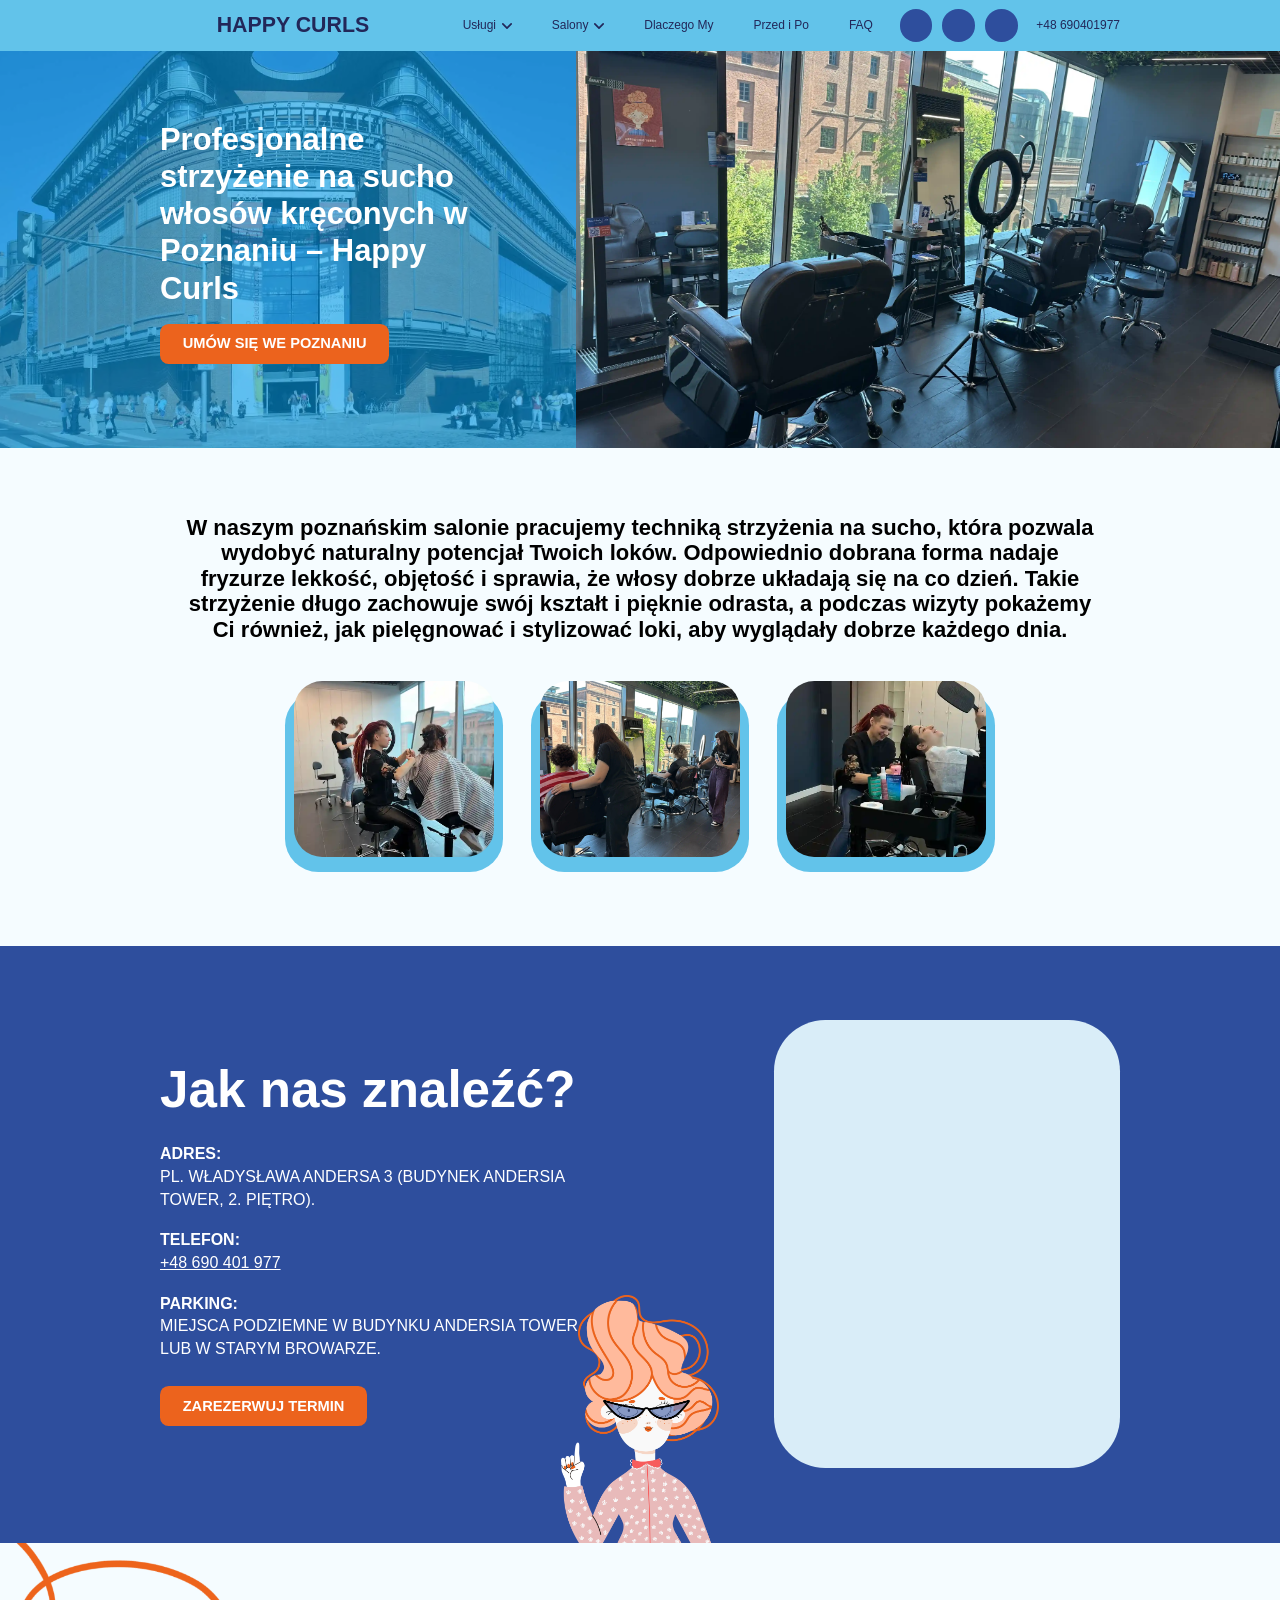
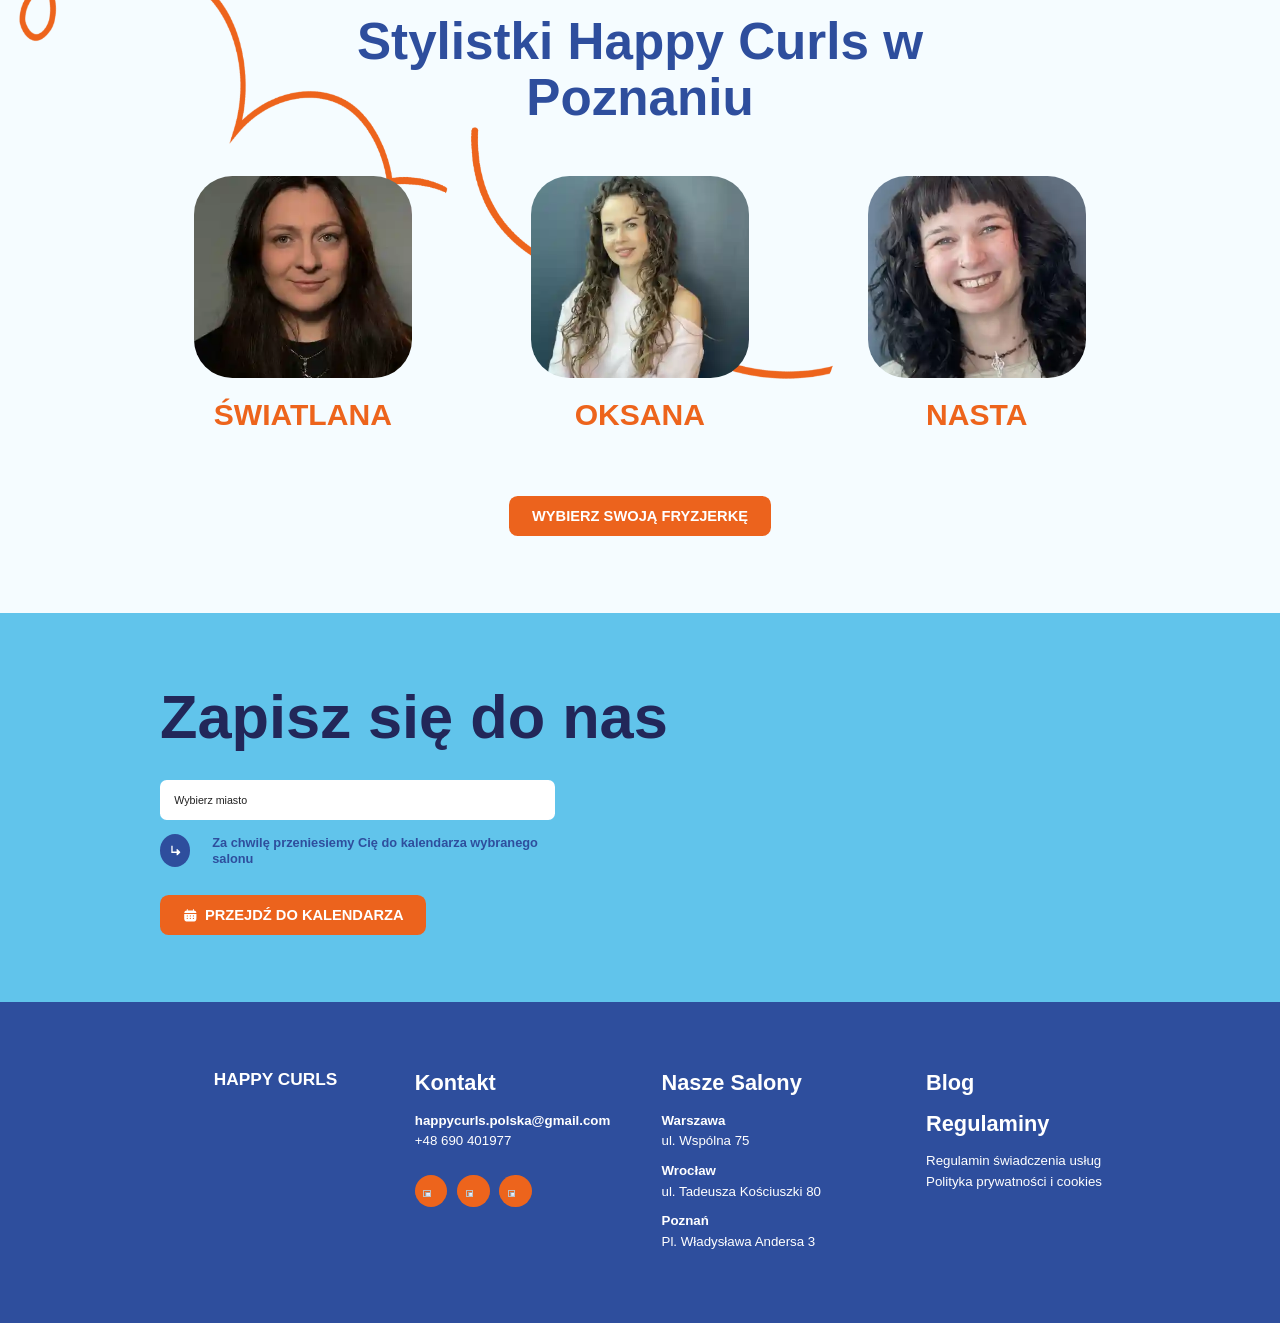
==== commit 10b8f8d3: "(Fix) ios phone number text issue" ====
--- a/poznan/index.html
+++ b/poznan/index.html
@@ -334,7 +334,9 @@
 
                 <p>
                     <strong>Telefon:</strong>
-                    +48 690 401 977
+                    <a class="phone-link" href="tel:+48690401977">
+                        +48 690 401 977
+                    </a>
                 </p>
 
                 <p>
--- a/css/main.css
+++ b/css/main.css
@@ -1 +1 @@
-.header__menu li a:hover,.header__phone:hover,.header__menu li button:hover,.header__menu li:hover button{color:#ffffff}.btn,.mobile-menu__list li{text-align:center}.contacts__title,.header__logo,.hero__title,.mobile-menu__list li a,.mobile-menu__list li button{font-family:"Playfair Display",sans-serif}*,.header__menu,.header__soc,.why__list{list-style:none}.btn,.header__logo,.why__list li{text-transform:uppercase}@font-face{font-family:Inter;src:url("../fonts/Inter-SemiBold.woff2") format("woff2"),url("../fonts/Inter-SemiBold.woff") format("woff");font-weight:600;font-style:normal;font-display:swap}@font-face{font-family:Inter;src:url("../fonts/Inter-Regular.woff2") format("woff2"),url("../fonts/Inter-Regular.woff") format("woff");font-weight:400;font-style:normal;font-display:swap}@font-face{font-family:"Playfair Display";src:url("../fonts/PlayfairDisplay-SemiBold.woff2") format("woff2"),url("../fonts/PlayfairDisplay-SemiBold.woff") format("woff");font-weight:600;font-style:normal;font-display:swap}@font-face{font-family:"Playfair Display";src:url("../fonts/PlayfairDisplay-Regular.woff2") format("woff2"),url("../fonts/PlayfairDisplay-Regular.woff") format("woff");font-weight:400;font-style:normal;font-display:swap}*{margin:0;padding:0;box-sizing:border-box}.container{margin:0 auto;width:75vw}img{max-width:100%;max-height:100%}body{font-family:Inter,sans-serif;min-width:320px;background:#f5fcff;line-height:1.2;font-size:0.8333333333vw}body.b-hidden{overflow:hidden}.hero-new.services{flex-direction:column;background-color:#62c3ea;padding-top:clamp(32px,7.5vh,169px);justify-content:flex-end;align-items:stretch;gap:0;flex-wrap:nowrap;overflow-x:hidden}.hero-new.services .container{width:45vw}.hero-new.services .hero__title{text-align:center;margin-left:auto;margin-right:auto;max-width:unset}.hero-new.services .hero__title span{color:#000000}.hero-new.services .hero__text{font-family:"Playfair Display";font-style:normal;font-weight:300;font-size:1.4vw;line-height:1.16;text-align:center;color:#000000}.hero-new.services .btn{margin:2rem auto;align-self:center;justify-self:center;width:auto;position:relative;left:50%;transform:translateX(-50%)}.hero-new.services *{z-index:2}.hero-new.services .stripe-01{position:absolute;left:-20vw;top:50%;width:50vw;z-index:1;filter:brightness(0) invert(1);-webkit-filter:brightness(0) invert(1);transform:translateY(-50%) scaleY(-1);-webkit-transform:translateY(-50%) scaleY(-1);-moz-transform:translateY(-50%) scaleY(-1);-ms-transform:translateY(-50%) scaleY(-1);-o-transform:translateY(-50%) scaleY(-1)}.hero-new.services .stripe-02{position:absolute;right:-20vw;top:50%;width:50vw;z-index:1;filter:brightness(0) invert(1);-webkit-filter:brightness(0) invert(1);transform:translateY(-50%);-webkit-transform:translateY(-50%);-moz-transform:translateY(-50%);-ms-transform:translateY(-50%);-o-transform:translateY(-50%)}.hero-new.services .faces{display:block}.hero-new.services .faces.mobile{display:none}@media screen and (max-width:768px){.hero-new.services .container{width:100%}.hero-new.services .hero__title{max-width:100vw}.hero-new.services .hero__text{font-size:18px;color:#ffffff}.hero-new.services .container{width:100%}.hero-new.services .faces{display:none}.hero-new.services .faces.mobile{display:block;background-color:#2F4E9D;padding-top:2rem}.hero-new.services .mobile-wrapper{position:relative}.hero-new.services .mobile-wrapper:after{content:'';display:block;height:100%;width:150%;z-index:-1;position:absolute;background-color:#2F4E9D;left:50%;transform:translateX(-50%);-webkit-transform:translateX(-50%);-moz-transform:translateX(-50%);-ms-transform:translateX(-50%);-o-transform:translateX(-50%);border-top-left-radius:50%;border-top-right-radius:50%;top:3.6rem}}.services-list{margin:8vw 0;overflow:hidden}.services-list .container{display:flex;gap:8vw;flex-direction:column;flex-wrap:nowrap;justify-content:flex-start;align-items:stretch;position:relative}.services-list .container .stripe-01{position:absolute;top:26vw;left:-10vw}.services-list .container .stripe-02{position:absolute;top:65vw;right:-42vw;filter:hue-rotate(150deg) brightness(1.6);-webkit-filter:hue-rotate(150deg) brightness(1.6)}.services-list .container .stripe-03{position:absolute;bottom:28vw;left:-24vw;filter:brightness(2.6);-webkit-filter:brightness(2.6);transform:scaleY(-1) scaleX(-1) rotate(-10deg);-webkit-transform:scaleY(-1) scaleX(-1) rotate(-10deg);-moz-transform:scaleY(-1) scaleX(-1) rotate(-10deg);-ms-transform:scaleY(-1) scaleX(-1) rotate(-10deg);-o-transform:scaleY(-1) scaleX(-1) rotate(-10deg)}.service-card{display:flex;flex-direction:row;justify-content:space-between;align-items:center;z-index:2}.service-card:nth-of-type(even){flex-direction:row-reverse}.service-card__content{width:50%;display:flex;flex-direction:column;justify-content:center;align-items:flex-start;flex-wrap:nowrap;gap:3rem}.service-card__content h2{font-family:"Playfair Display";font-style:normal;font-weight:700;font-size:2.8vw;line-height:1;color:#2f4e9d;position:relative}.service-card__content p{font-family:"Inter";font-style:normal;font-weight:400;font-size:1.5vw;line-height:1.16;color:#2f4e9d}.service-card__media{width:40%;position:relative}.service-card:first-child h2:before{content:url("data:image/svg+xml,%3Csvg viewBox='0 0 546 566' fill='none' xmlns='http://www.w3.org/2000/svg'%3E%3Cg clip-path='url(%23clip0_370_1957)'%3E%3Cmask id='mask0_370_1957' style='mask-type:luminance' maskUnits='userSpaceOnUse' x='27' y='25' width='496' height='519'%3E%3Cpath d='M27.0243 205.174L331.186 25.0591L522.981 363.577L218.83 543.686L27.0243 205.174Z' fill='white'/%3E%3C/mask%3E%3Cg mask='url(%23mask0_370_1957)'%3E%3Cpath d='M427.083 194.318L341.555 315.997L370.908 453.623L265.306 353.332L122.933 374.428L201.923 266.515L179.108 115.123L279.855 207.108L427.083 194.318Z' fill='%2361C4EB'/%3E%3C/g%3E%3C/g%3E%3Cdefs%3E%3CclipPath id='clip0_370_1957'%3E%3Crect width='399' height='440' fill='white' transform='translate(0 165) rotate(-24.4271)'/%3E%3C/clipPath%3E%3C/defs%3E%3C/svg%3E%0A");position:absolute;top:1vw;left:-7vw;width:5vw}.service-card:nth-of-type(2) .service-card__media:before{content:url("data:image/svg+xml,%3Csvg viewBox='0 0 546 566' fill='none' xmlns='http://www.w3.org/2000/svg'%3E%3Cg clip-path='url(%23clip0_370_1957)'%3E%3Cmask id='mask0_370_1957' style='mask-type:luminance' maskUnits='userSpaceOnUse' x='27' y='25' width='496' height='519'%3E%3Cpath d='M27.0243 205.174L331.186 25.0591L522.981 363.577L218.83 543.686L27.0243 205.174Z' fill='white'/%3E%3C/mask%3E%3Cg mask='url(%23mask0_370_1957)'%3E%3Cpath d='M427.083 194.318L341.555 315.997L370.908 453.623L265.306 353.332L122.933 374.428L201.923 266.515L179.108 115.123L279.855 207.108L427.083 194.318Z' fill='%2361C4EB'/%3E%3C/g%3E%3C/g%3E%3Cdefs%3E%3CclipPath id='clip0_370_1957'%3E%3Crect width='399' height='440' fill='white' transform='translate(0 165) rotate(-24.4271)'/%3E%3C/clipPath%3E%3C/defs%3E%3C/svg%3E%0A");position:absolute;top:-13%;right:-12%;width:10vw}.service-card:last-child{background-color:#ed641c;overflow:hidden;border-radius:2rem;-webkit-border-radius:2rem;-moz-border-radius:2rem;-ms-border-radius:2rem;-o-border-radius:2rem}.service-card:last-child .service-card__media{padding:4vw 2vw 0 2vw;background-color:#62c3ea}.service-card:last-child .service-card__content{padding:2vw 2vw 2vw 0}.service-card:last-child .service-card__content h2{color:#ffffff}.service-card:last-child .service-card__content p{color:#000000}.service-card:last-child .service-card__content .btn{background-color:#62c3ea}.service-card:last-child .service-card__content .btn:hover{background-color:#72ccef}.service-card__media{display:block}.service-card__media.mobile{display:none}@media screen and (max-width:768px){.services-list{margin:1.6rem 0}.services-list .container{gap:3.2rem}.hero-new.services .stripe-01,.hero-new.services .stripe-02,.services-list .container .stripe-01,.services-list .container .stripe-02,.services-list .container .stripe-03,.service-card:first-child h2:before,.service-card:nth-of-type(2) .service-card__media:before{display:none}.service-card{flex-direction:column !important;justify-content:flex-start;gap:1.6rem}.service-card.children:after{content:none}.service-card:after{content:'';height:auto;min-height:120px;width:100%;background-image:url(../images/why-line.png);background-position:center center;background-repeat:no-repeat;background-size:contain;margin-top:-36px;transform:rotate(6deg);z-index:-1}.service-card:nth-last-of-type(even){flex-direction:column;justify-content:flex-start}.service-card__content{width:100%;align-items:center;gap:1.6rem}.service-card__content h2{font-size:32px;padding:0 2rem}.service-card__content p{font-size:20px;padding:0 2rem}.service-card__media{width:100%;height:100%;max-height:310px;border-radius:3rem;overflow:hidden}.service-card:last-child .service-card__content{padding:40px}.service-card__media{display:none}.children .service-card__media{display:block;width:inherit;height:inherit;max-height:inherit;overflow:unset;border-radius:inherit;-webkit-border-radius:inherit;-moz-border-radius:inherit;-ms-border-radius:inherit;-o-border-radius:inherit}.service-card__media.mobile{display:block}}.hero-new{position:relative;display:flex;flex-direction:row;justify-content:flex-start;align-items:stretch;gap:0;flex-wrap:nowrap}.hero-new .cont-new{min-height:35vw}.cont-new{display:flex;flex-direction:column;justify-content:center;align-items:flex-start;gap:0;flex-wrap:nowrap;position:relative}.cont-new.cont-new--left{width:45vw;background-position:center center;background-repeat:no-repeat;background-size:cover;overflow:hidden;padding-left:12.5vw}.cont-new.cont-new--right{background-position:center center;background-repeat:no-repeat;background-size:cover;width:55vw}.cont-new.cont-new--left.cont-new--blue-bg:before{content:"";height:100%;width:100%;background:rgba(0,155,234,0.6);position:absolute;left:0;top:0;z-index:1}.cont-new.cont-new--left.cont-new--blue-bg *{z-index:2}@media screen and (max-width:767px){.cont-new.cont-new--right{display:none}.cont-new.cont-new--left{min-height:75vh;width:100vw;align-items:center;padding:0 20px}}.wroclaw-page .cont-new.cont-new--left{background-image:url(../images/wroclaw/wroclaw-hero-bg-left.webp)}.wroclaw-page .cont-new.cont-new--right{background-image:url(../images/wroclaw/wroclaw-hero-bg-right.webp)}.warszawa-page .cont-new.cont-new--left{background-image:url(../images/warszawa/warszawa-hero-bg-left.webp)}.warszawa-page .cont-new.cont-new--right{background-image:url(../images/warszawa/warszawa-hero-bg-right.webp)}.poznan-page .cont-new.cont-new--left{background-image:url(../images/poznan/poznan-hero-bg-left.webp)}.poznan-page .cont-new.cont-new--right{background-image:url(../images/poznan/poznan-hero-bg-right.webp)}.intro-section{position:relative;overflow:hidden;padding:5.2vw 0 5.8vw;background:#f5fcff}.intro-section::before,.intro-section::after{content:"";position:absolute;z-index:0;width:52vw;height:13vw;background:url("../images/why-line.png") center / contain no-repeat;pointer-events:none}.intro-section::before{left:-8vw;bottom:1vw;transform:rotate(-7deg)}.intro-section::after{right:-16vw;bottom:4vw;transform:rotate(-7deg)}.intro-section .container{position:relative;z-index:1}.intro-section__text{width:min(100%,72vw);margin:0 auto 3vw;font-family:"Playfair Display",sans-serif;font-weight:600;font-size:clamp(22px,1.65vw,32px);line-height:1.16;text-align:center;color:#000}.intro-section__images{display:flex;justify-content:center;align-items:flex-start;gap:clamp(18px,2.2vw,42px)}.floating-img{position:relative;width:clamp(160px,17vw,325px);aspect-ratio:1 / 0.88;margin:0;transition:transform 0.35s ease}.floating-img__shape{position:absolute;inset:6% 0 0 0;z-index:1;border-radius:2.6vw;background:#62c3ea;transition:transform 0.35s ease}.floating-img img{position:relative;z-index:2;display:block;width:92%;height:92%;margin:0 auto;border-radius:2.2vw;object-fit:cover;transition:transform 0.35s ease}.floating-img:hover{transform:translateY(-0.45vw)}.floating-img:hover .floating-img__shape{transform:translate(-0.45vw,0.45vw) rotate(-2deg)}.floating-img:hover img{transform:translate(0.45vw,-0.45vw) rotate(1.5deg) scale(1.03)}.location{position:relative;overflow:hidden;padding:5.8vw 0;background:#2e4e9d;color:#fff;background-image:url(../images/w5.1.png);background-position:center 102.5%;background-repeat:no-repeat;background-size:auto 20vw}.location .container{position:relative;z-index:1;display:grid;grid-template-columns:minmax(0,1fr) minmax(320px,36%);gap:5vw;align-items:center}.location__title{margin:0 0 2vw;font-family:"Playfair Display",sans-serif;font-weight:600;font-size:clamp(42px,4vw,76px);line-height:1.08;color:#fff}.location__details{width:min(100%,33vw);margin-bottom:2vw;font-size:clamp(16px,1.15vw,22px);line-height:1.42;text-transform:uppercase}.location__details p{margin:0 0 1.4vw}.location__details strong{display:block;font-weight:600}.location__map{overflow:hidden;height:35vw;min-height:420px;border-radius:4vw;background:#d9edf8}.location__map iframe{display:block;width:100%;height:100%;border:0}.team{position:relative;overflow:hidden;padding:5.6vw 0 6vw;background:#f5fcff}.team__line{position:absolute !important;top:0 !important;left:0;display:block;height:auto;width:70vw !important;z-index:0;pointer-events:none}.team .container{position:relative;z-index:1}.team__title{width:min(100%,48vw);margin:0 auto 4vw;font-family:"Playfair Display",sans-serif;font-weight:600;font-size:clamp(42px,4vw,76px);line-height:1.08;text-align:center;color:#2e4e9d}.team__grid{display:grid;grid-template-columns:repeat(3,1fr);gap:clamp(24px,4vw,76px);align-items:start;justify-items:center}.stylist-card{text-align:center;transition:transform 0.35s ease;will-change:transform;display:flex;flex-direction:column;flex-wrap:nowrap;justify-content:flex-start;align-items:center;gap:20px;max-width:min(100%,17vw);border-radius:3vw}.stylist-card__image{width:min(100%,17vw);aspect-ratio:1 / 0.93;margin:0;overflow:hidden;border-radius:3vw;background:#d8ccb5}.stylist-card__image img{display:block;width:100%;height:100%;object-fit:cover;transition:transform 0.35s ease}.stylist-card h3{margin:0;font-family:Inter,sans-serif;font-weight:600;font-size:clamp(24px,2.35vw,45px);line-height:1.1;color:#ed641c;text-transform:uppercase}.stylist-card p{max-width:22vw;margin:0 auto;font-weight:600;font-size:clamp(16px,1.7vw,18px);line-height:1.28;text-transform:uppercase;color:#000;opacity:0;max-height:0;overflow:hidden;transition:transform 0.3s ease,max-height 0.25s ease-in-out;-webkit-transition:transform 0.3s ease,max-height 0.25s ease-in-out;-moz-transition:transform 0.3s ease,max-height 0.25s ease-in-out;-ms-transition:transform 0.3s ease,max-height 0.25s ease-in-out;-o-transition:transform 0.3s ease,max-height 0.25s ease-in-out;transform:translateY(16px);-webkit-transform:translateY(16px);-moz-transform:translateY(16px);-ms-transform:translateY(16px);-o-transform:translateY(16px)}@media screen and (min-width:768px){.stylist-card:hover{transform:scale(1.035);background:#ed641c}.stylist-card:hover .stylist-card__image img{transform:scale(1.06)}.stylist-card:hover h3,.stylist-card:hover p{color:#ffffff !important}.stylist-card:hover p{opacity:1;transform:translateY(0);max-height:300px;padding:0 20px 20px}}.team__btn{display:flex;justify-content:center;margin-top:3.5vw}@media (max-width:768px){.intro-section{padding:54px 0 60px}.intro-section::before,.intro-section::after{width:90vw;height:26vw}.intro-section__text{width:100%;margin-bottom:34px;font-size:22px}.intro-section__images{flex-direction:column;align-items:center;gap:26px}.floating-img{width:min(100%,320px)}.floating-img__shape,.floating-img img{border-radius:28px}.location{padding:56px 0 64px;background-image:none}.location::before{opacity:0.35;background-size:85% auto}.location .container{display:block}.location__title{margin-bottom:24px;font-size:42px}.location__details{width:100%;margin-bottom:28px;font-size:16px}.location__details p{margin-bottom:18px}.location__map{height:420px;min-height:0;margin-top:34px;border-radius:30px}.team{padding:58px 0 64px}.team__line{display:none}.team__title{width:100%;margin-bottom:40px;font-size:38px}.team__grid{grid-template-columns:1fr;gap:38px}.stylist-card{max-width:unset}.stylist-card__image{width:min(100%,280px);margin-bottom:20px;border-radius:34px}.stylist-card h3{margin-bottom:12px;font-size:28px}.stylist-card p{max-width:320px;font-size:15px}.stylist-card p{opacity:1;transform:none;max-height:none}.team__btn{margin-top:40px}}.service-page{overflow:hidden;background:#f6fcff}.services-page.dry-cut .service-hero{background-image:url(../images/uslugi/strzyzenie-na-sucho/hero-bg.webp)}.services-page.style-care .service-hero{background-image:url(../images/uslugi/pielęgnacja-i-stylizacja/hero-bg.webp)}.services-page.mens-complex .service-hero{background-image:url(../images/uslugi/kompleks-męski/hero-bg.webp)}.services-page.kids-curls .service-hero{background-image:url(../images/uslugi/fryzjer-dla-dzieci-loki/hero-bg.webp)}@media screen and (max-width:768px){.services-page.dry-cut .service-hero{background-image:url(../images/uslugi/strzyzenie-na-sucho/hero-bg-mob.webp)}.services-page.style-care .service-hero{background-image:url(../images/uslugi/pielęgnacja-i-stylizacja/hero-bg-mob.webp)}.services-page.mens-complex .service-hero{background-image:url(../images/uslugi/kompleks-męski/hero-bg-mob.webp)}.services-page.kids-curls .service-hero{background-image:url(../images/uslugi/fryzjer-dla-dzieci-loki/hero-bg-mob.webp)}}.service-hero{position:relative;min-height:52vw;display:flex;align-items:center;justify-content:center;padding:11vw 20vw 6vw;background-position:center center;background-repeat:no-repeat;background-size:cover;margin-bottom:3rem}.service-hero__card{position:relative;z-index:2;width:100%;padding:3vw;border-radius:6rem;background:#ed641c;text-align:center}.service-hero__title{margin:0 0 1.3vw;font-family:"Playfair Display",sans-serif;font-size:3vw;line-height:1.05;font-weight:600;color:#fff}.service-hero__text{margin:0 auto;font-size:1.45vw;line-height:1.32;color:#111}.service-page .about__img{position:absolute;bottom:-0.7vw;width:40.395833vw;right:2.15625vw;transform:scaleX(-1);z-index:1}@media screen and (max-width:768px){.service-page .about__img{position:relative;right:auto;width:100%;margin:0 0 -5px 0;display:flex}.service-page .about__col:nth-child(2){padding-bottom:inherit;overflow:unset}}.service-page .salons-choice{background:#6083cf}.service-variants{position:relative;padding:4vw 0 6vw}.service-variants__title{margin:0 auto 4vw;max-width:68vw;font-family:"Playfair Display",sans-serif;font-size:4.4vw;line-height:1.08;font-weight:600;color:#2e4e9d;text-align:center}.service-variants__list{display:grid;gap:4vw}.service-variant{display:grid;grid-template-columns:1fr 1.05fr;gap:4vw;align-items:center;position:relative}.service-variant__icons{display:flex;align-items:center;justify-content:flex-end;gap:2vw;min-height:14vw}.service-variant__icon{width:7vw;height:7vw;object-fit:contain}.service-variant__time{display:flex;align-items:center;justify-content:center;width:7vw;height:7vw;border-radius:50%;border:0.4vw solid currentColor;font-size:2.8vw;line-height:1;font-weight:600}.service-variant--orange{color:#ed641c}.service-variant--blue{color:#2f4e9d}.service-variant--dark{color:#111}.service-variant__content.with-note{display:flex;flex-direction:row;flex-wrap:nowrap}@media screen and (max-width:768px){.service-variant__content.with-note{flex-direction:column}}.service-variant__content h3{margin:0 0 1vw;font-family:"Playfair Display",sans-serif;font-size:2vw;line-height:1.05;font-weight:600;color:currentColor}.service-variant__content p{margin:0;font-size:1.4vw;line-height:1.28;color:currentColor}.service-wrapper{display:flex;flex-direction:row;flex-wrap:nowrap;justify-content:flex-start;align-items:center}.service-note--img{display:none;max-height:180px;margin-left:-20px}.service-note{display:flex;align-items:center;justify-content:center;width:13vw;height:13vw;padding:2vw;border-radius:50%;background:#2f4e9d;color:#fff;text-align:center;text-transform:uppercase;font-size:0.85vw;line-height:1.25}.service-salon-placeholder{min-height:1px}.service-prepare{padding:6vw 0 7vw}.service-prepare__inner{display:grid;grid-template-columns:0.8fr 1fr;gap:5vw;align-items:center}.service-prepare__image{position:relative}.service-prepare__image img{position:relative;z-index:1;display:block;width:100%;max-height:42vw;object-fit:contain}.service-prepare__title{margin:0 0 2vw;font-family:"Playfair Display",sans-serif;font-size:2vw;line-height:1.08;font-weight:600;color:#ed641c}.service-prepare__list{margin:0;padding-left:1.4em;font-size:1vw;line-height:1.45;list-style-type:"✓ " !important}.service-prepare__list li{list-style-type:"✅ " !important}.service-prepare__list li + li{margin-top:1vw}.service-prepare__list strong{font-weight:600}.service-page .faq{margin-bottom:0;padding-top:3vw}.service-page .contacts{margin-top:0}@media (max-width:768px){.service-hero{min-height:auto;padding:100px 0 50px}.service-hero__image{position:absolute;width:50%;opacity:0.6}.service-hero__card{width:calc(100% - 40px);padding:42px 22px;border-radius:34px}.service-hero__title{font-size:42px;margin:0 0 26px}.service-hero__text{max-width:100%;font-size:16px}.service-variants,.service-prepare{padding:50px 0}.service-variants__title{max-width:100%;margin-bottom:28px;font-size:42px}.service-variant,.service-prepare__inner{grid-template-columns:1fr}.service-wrapper{margin-top:32px}.service-note--img{display:block}.service-note{position:static;width:180px;height:180px;font-size:13px}.service-variant{gap:32px;margin-top:32px}.service-variant:last-child{margin-top:0}.service-variant__icons{justify-content:flex-start;gap:20px;min-height:auto}.service-variant__icon,.service-variant__time{width:74px;height:74px}.service-variant__time{border-width:4px;font-size:28px}.service-variant__content h3{font-size:34px;margin-bottom:32px}.service-variant__content p,.service-prepare__list{font-size:24px}.service-prepare__title{font-size:42px}}.hero-video{position:relative;width:100vw;height:80svh;margin-left:calc(50% - 50vw);margin-bottom:3.1770833333vw;overflow:hidden;isolation:isolate;background:#2f4e9d}.hero-video__media{position:absolute;inset:0;z-index:-2;width:100%;height:100%;object-fit:cover;object-position:center}.hero-video__overlay{position:absolute;inset:0;z-index:-1;background:linear-gradient(180deg,rgba(0,0,0,0.08) 0,rgba(0,0,0,0.18) 58%,rgba(0,0,0,0.32) 100%);pointer-events:none}.hero-video__badge{position:absolute;top:clamp(124px,3vw,154px);right:clamp(20px,4vw,72px);width:clamp(118px,15vw,196px);aspect-ratio:1;border-radius:50%;background:#2f4e9d;color:#fff;display:flex;flex-direction:column;align-items:center;justify-content:center;gap:0.12em;padding:1.2em;text-align:center;font-weight:700;font-size:clamp(15px,2.15vw,28px);line-height:0.95;letter-spacing:0.02em;text-transform:uppercase}.hero-video__content{position:absolute;left:50%;transform:translateX(-50%);z-index:2;display:flex;height:100%;width:min(92vw,1200px);flex-direction:column;justify-content:flex-end;align-items:center;gap:14px;padding-bottom:56px}.hero-video__text{margin:0;color:#ed641c;text-align:center;font-size:clamp(18px,2.2vw,42px);line-height:1.45;max-width:1200px;text-wrap:balance;text-shadow:0 2px 10px rgba(0,0,0,0.18),0 0 24px rgba(0,0,0,0.12)}.hero-video__btn{white-space:nowrap}@media (max-width:767px){.hero-video{min-height:unset}.hero-video__badge{top:90px;right:16px;width:clamp(104px,32vw,140px);font-size:clamp(13px,4vw,17px)}.hero-video__content{width:calc(100% - 32px);gap:10px;height:auto;bottom:0px}.hero-video__text{font-size:28px;line-height:1.2;color:#ffffff}}.salons-choice{background:#ed641c;padding:clamp(52px,6vw,92px) 20px clamp(44px,6vw,80px);overflow:hidden;margin-bottom:3.1770833333vw}.salons-choice__inner{width:min(100%,1120px);margin:0 auto}.salons-choice__title{margin:0 0 clamp(36px,5vw,56px);font-family:"Playfair Display",serif;font-weight:800;font-size:clamp(30px,3.2vw,48px);line-height:1.18;text-align:center;color:#f6fcff}.salons-choice__grid{display:flex;flex-direction:row;justify-content:center;align-items:flex-start;gap:7.5vw;align-items:start}.salon-card{position:relative;display:flex;flex-direction:column;align-items:center;color:inherit;text-decoration:none;outline:none}.salon-card__image{position:relative;display:block;width:clamp(150px,16vw,194px);aspect-ratio:1;border-radius:50%;overflow:hidden;background:#2f4e9d;box-shadow:-18px 0 0 #2f4e9d;transition:transform 0.25s ease,box-shadow 0.25s ease;-webkit-transition:transform 0.25s ease,box-shadow 0.25s ease;-moz-transition:transform 0.25s ease,box-shadow 0.25s ease;-ms-transition:transform 0.25s ease,box-shadow 0.25s ease;-o-transition:transform 0.25s ease,box-shadow 0.25s ease}.salon-card__image img{display:block;width:100%;height:100%;object-fit:cover}.salon-card__city{margin-top:24px;font-family:"Playfair Display",serif;font-weight:800;font-size:clamp(28px,3vw,42px);line-height:1.15;color:#f6fcff;text-align:center;transition:all 0.25s ease-in-out;-webkit-transition:all 0.25s ease-in-out;-moz-transition:all 0.25s ease-in-out;-ms-transition:all 0.25s ease-in-out;-o-transition:all 0.25s ease-in-out}.salon-card__tooltip{position:absolute;z-index:4;left:0;bottom:calc(100% - 38px);width:max-content;max-width:220px;padding:14px 22px;border-radius:24px;background:#2f4e9d;color:#fff;font-family:"Inter",sans-serif;font-size:clamp(15px,1.4vw,20px);line-height:1.18;text-transform:uppercase;text-align:left;opacity:0;transform:translate(-50%,10px);pointer-events:none;transition:opacity 0.22s ease,transform 0.22s ease;-webkit-border-radius:24px;-moz-border-radius:24px;-ms-border-radius:24px;-o-border-radius:24px}@media screen and (max-width:1080px){.salon-card__tooltip{order:3}.salon-card__image{order:1}.salon-card__city{order:2}.salon-card__tooltip{position:relative;opacity:1;transform:none;-webkit-transform:none;-moz-transform:none;-ms-transform:none;-o-transform:none;margin-top:20px}}@media screen and (min-width:1080px){.salon-card:hover .salon-card__city,.salon-card:focus-visible .salon-card__city{color:#2f4e9d;transform:translateY(-8px);-webkit-transform:translateY(-8px);-moz-transform:translateY(-8px);-ms-transform:translateY(-8px);-o-transform:translateY(-8px)}.salon-card:hover .salon-card__tooltip,.salon-card:focus-visible .salon-card__tooltip{opacity:1;transform:translate(-20%,0);-webkit-transform:translate(-20%,0);-moz-transform:translate(-20%,0);-ms-transform:translate(-20%,0);-o-transform:translate(-20%,0)}.salon-card:hover .salon-card__image,.salon-card:focus-visible .salon-card__image{transform:translateY(-4px);box-shadow:-22px 0 0 #2f4e9d}}@media (max-width:767px){.salons-choice__grid{flex-direction:column;align-items:center;gap:16vw}.salon-card__tooltip{bottom:calc(100% - 26px)}}.header__submenu{position:relative}.header__submenu-toggle{display:flex;align-items:center;gap:0.45vw;padding:0;border:0;background:transparent;font:inherit;color:inherit;cursor:pointer;transition:opacity 0.3s ease}.header__submenu-toggle:hover{opacity:0.75}.header__submenu-arrow{display:flex;align-items:center;justify-content:center;width:0.7vw;min-width:10px;transition:transform 0.3s ease}.header__submenu-dropdown{position:absolute;top:calc(100% - 2px);right:-50px;z-index:999;width:max-content;padding:1.2vw;display:flex;flex-direction:column;align-items:flex-end;gap:10px;border-radius:1.3vw;background:#2f4e9d;box-shadow:0 1vw 2vw rgba(0,0,0,0.16);opacity:0;visibility:hidden;pointer-events:none;transition:opacity 0.25s ease,visibility 0.25s ease,transform 0.25s ease}.header__submenu-dropdown a{color:#fff !important;text-decoration:none;text-align:right !important;font-size:1.95vw;line-height:1.2;transition:color 0.25s ease,transform 0.25s ease}.header__submenu-dropdown a:hover{color:#62c3ea !important;transform:translateX(-0.2vw);-webkit-transform:translateX(-0.2vw);-moz-transform:translateX(-0.2vw);-ms-transform:translateX(-0.2vw);-o-transform:translateX(-0.2vw)}.header__submenu:hover .header__submenu-dropdown{opacity:1;visibility:visible;pointer-events:auto}.header__submenu:hover .header__submenu-arrow{transform:rotate(180deg)}@media (max-width:768px){.header__submenu{width:100%}.header__submenu-toggle{width:100%;justify-content:space-between}.header__submenu-arrow{width:14px}.header__submenu-dropdown{position:static;min-width:0;margin-top:12px;padding:16px 18px;border-radius:18px;opacity:1;visibility:visible;pointer-events:auto;transform:none;display:none;box-shadow:none}.header__submenu-dropdown::before{display:none}.header__submenu-dropdown a{font-size:15px}.header__submenu.is-open .header__submenu-dropdown{display:flex}.header__submenu.is-open .header__submenu-arrow{transform:rotate(180deg)}}@media (max-width:768px){.mobile-menu .header__submenu{width:100%}.mobile-menu .header__submenu-toggle{width:100%;justify-content:center;gap:10px;border:0;background:transparent;color:#fff;font-family:"Playfair Display",sans-serif;font-size:42px;font-weight:600;line-height:1.1}.mobile-menu .header__submenu-arrow{width:24px;display:inline-flex;transition:transform 0.3s ease}.mobile-menu .header__submenu.mobile-menu__submenu:hover .header__submenu-arrow{transform:none;-webkit-transform:none;-moz-transform:none;-ms-transform:none;-o-transform:none}.mobile-menu .header__submenu.mobile-menu__submenu.is-open .header__submenu-arrow{transform:rotate(180deg);-webkit-transform:rotate(180deg);-moz-transform:rotate(180deg);-ms-transform:rotate(180deg);-o-transform:rotate(180deg)}.mobile-menu .header__submenu-dropdown{position:static;display:none;min-width:0;width:100%;margin-top:16px;padding:18px 20px;border-radius:18px;background:#2f4e9d;box-shadow:none;opacity:1;visibility:visible;pointer-events:auto;transform:none}.mobile-menu .header__submenu-dropdown::before{display:none}.mobile-menu .header__submenu-dropdown a{display:block;color:#fff;text-align:center !important;text-decoration:none;font-family:Inter,sans-serif;font-size:32px;line-height:1.25}.mobile-menu .header__submenu-dropdown a:hover{color:#ffffff !important}.mobile-menu .header__submenu.is-open .header__submenu-dropdown{display:flex;flex-direction:column;justify-content:flex-start;align-items:center;gap:14px;background-color:transparent;padding:0}.mobile-menu .header__submenu.is-open .header__submenu-arrow{transform:rotate(180deg)}}.footer--new{background:#2f4e9d;padding:5.3vw 0 4.8vw;color:#fff}.footer--new .footer__inner{display:grid !important;grid-template-columns:1.05fr 0.9fr 1.1fr 1fr;gap:4vw;align-items:start !important;height:auto !important}.footer__logo{display:inline-flex;align-items:center;gap:1vw;color:#fff;text-decoration:none;font-family:"Playfair Display",sans-serif;font-weight:600;font-size:1.35vw;line-height:1}.footer__logo img{width:3.2vw;height:auto}.footer__col h3,.footer__blog{display:block;margin:0 0 1.15vw;color:#fff;text-decoration:none;font-family:"Playfair Display",sans-serif;font-weight:600;font-size:1.7vw;line-height:1.2}.footer__col a{display:block;width:fit-content;color:#fff;text-decoration:none;font-family:Inter,sans-serif;font-weight:400;font-size:1.04vw;line-height:1.55;transition:color 0.25s ease,opacity 0.25s ease}.footer__col a:hover,.footer__col a:focus-visible{color:#ff8648}.footer__contact>a:first-of-type{font-weight:600}.footer__soc{display:flex;align-items:center;gap:0.75vw;margin-top:1.8vw;padding:0;list-style:none}.footer__soc li a{display:flex;align-items:center;justify-content:center;width:2.55vw;height:2.55vw;border-radius:50%;background:#ed641c;transition:background-color 0.25s ease,transform 0.25s ease}.footer__soc li a:hover,.footer__soc li a:focus-visible{background:#ff8648;transform:translateY(-0.15vw)}.footer__soc img{width:48%;height:48%;object-fit:contain}.footer__salon{margin-bottom:0.72vw}.footer__salon strong,.footer__salon span{display:block}.footer__salon strong{font-weight:600}.footer__salon span{position:relative;width:fit-content}.footer__salon span::after{content:"";position:absolute;left:0;right:0;bottom:0.12em;height:1px;background:currentColor;transform:scaleX(0);transform-origin:left center;transition:transform 0.25s ease}.footer__salon:hover span::after,.footer__salon:focus-visible span::after{transform:scaleX(1)}.footer__blog{margin-bottom:1.7vw}.footer__legal h3{margin-top:0}@media (max-width:768px){.footer--new{padding:50px 0 44px}.footer--new .footer__inner{display:flex !important;flex-direction:column !important;align-items:center !important;gap:34px !important;text-align:center !important}.footer__logo{gap:10px;font-size:22px}.footer__logo img{width:52px}.footer__col{display:flex;flex-direction:column;align-items:center}.footer__col h3,.footer__blog{margin-bottom:14px;font-size:28px}.footer__col a{font-size:16px;line-height:1.55}.footer__soc{gap:12px;margin-top:20px}.footer__soc li a{width:42px;height:42px}.footer__salon{margin-bottom:14px}.footer__blog{margin-bottom:20px}}.header{position:fixed;top:0;left:0;width:100%;z-index:10;padding-top:0.7291666667vw;padding-bottom:0.7291666667vw;transition:0.3s;background-color:#62c3ea}.header__logo{transition:color 0.3s;font-weight:600}.header .container{display:flex;align-items:center;justify-content:space-between}.header__contacts,.header__logo{display:flex;align-items:center}.header__logo{color:#222759;text-decoration:none;font-size:1.6666666667vw}footer .header__logo{color:#ffffff}.header__menu li{padding:8px 0}.header__menu li button,.header__menu li a,.header__phone{font-size:0.9375vw;color:#222759;text-decoration:none}footer .header__menu li button,footer .header__menu li a,footer .header__phone{color:#ffffff}.header__logo img{width:3.6979166667vw;margin-right:0.7291666667vw}.footer__tel,.header__phone-mobile{display:none}.header__soc{display:flex;gap:0.78125vw;margin-left:2.0833333333vw;margin-right:1.4583333333vw}.header__soc li a{display:flex;align-items:center;justify-content:center;width:2.5520833333vw;height:2.5520833333vw;background:#2e4e9d;border-radius:50%;transition:opacity 0.3s}.header__soc li a:hover{opacity:0.7}.btn__icon svg,.why__list--left li:first-child svg{width:1.1458333333vw}.header__menu{display:flex;gap:60px;gap:3.125vw}.header__menu li a{transition:color 0.3s}.header.white{background-color:#62c3ea;box-shadow:0 4px 15px 0 rgba(0,0,0,0.06)}.header.white .header__logo,.header.white .header__menu li a,.header.white .header__phone{color:#222759}.header.white .header__menu li a:hover{color:#ffffff}.header.white .mobile-menu-open span,.header.white .mobile-menu-open:after,.header.white .mobile-menu-open:before{background:#222759}.hero{background:url("../images/hero-bg.png") center bottom/cover #61c4eb;position:relative;margin-bottom:7.8125vw}@media (max-width:768px){.container{width:100%;padding:0 20px}body{font-size:14px}.header{padding-top:10px;padding-bottom:10px}.header__contacts{margin-left:auto}.header__logo{font-size:18px}.header__logo img{width:48px;margin-right:8px}.header__phone{display:none}.header__phone-mobile{display:flex !important}.header__soc{margin-right:12px;margin-left:12px;gap:10px}.header__soc li a{width:38px;height:38px}.header__soc li a img{width:auto}.header__menu,.header__soc li:not(.header__inst),.hero:before{display:none}.header__inst img{width:21px !important}.hero{margin-bottom:60px;padding-top:103px;padding-bottom:334px;background-size:816px auto;background-repeat:no-repeat;background-position:right bottom}}@media (max-width:530px){.hero{background-position:right -115px bottom}}.hero:before{content:"";width:43.2291666667vw;background:rgba(0,155,234,0.6);position:absolute;left:0;top:0;height:100%}.hero .container{height:45.2083333333vw;position:relative;z-index:1;display:flex;flex-direction:column;justify-content:center;align-items:flex-start}.hero__title{max-width:27.6041666667vw;font-size:2.4166666667vw;font-weight:600;color:#fff;margin-bottom:1.3541666667vw;white-space:pre-line}.hero__descr{color:#fff;font-size:1.1458333333vw;max-width:27.6041666667vw;margin-bottom:1.5104166667vw}.btn{display:inline-flex;align-items:center;height:3.125vw;padding-left:1.7708333333vw;padding-right:1.7708333333vw;border-radius:0.6770833333vw;font-size:1.1458333333vw;color:#fff;text-decoration:none;font-weight:600;background-color:#ec631d;transition:background-color 0.3s;border:0;cursor:pointer}.btn--with-icons{display:inline-flex;align-items:center;gap:0.6vw}.btn__icon{display:flex}.btn__icon svg{height:auto}.text-with-icon{display:flex;flex-direction:row;align-items:center;justify-content:flex-start;gap:22px;width:fit-content;margin-top:0.8520833333vw;margin-bottom:2.2vw}.text-with-icon--text{color:#2e4e9d;font-size:1vw;font-weight:600}.mobile-menu__list li a,.mobile-menu__phone{color:#fff;font-weight:600;text-decoration:none}.text-with-icon--icon{display:flex;align-items:center;justify-content:center;width:2.5520833333vw;height:2.5520833333vw;background:#2e4e9d;border-radius:50%}.text-with-icon--icon svg{width:0.8270833333vw}.btn:hover{background-color:#ff8648}.mobile-menu-open{width:28px;height:18px;border:0;position:relative;background:rgba(0,0,0,0);display:none;cursor:pointer;margin-left:20px;margin-right:4px}.mobile-menu-open span,.mobile-menu-open:after,.mobile-menu-open:before{content:"";position:absolute;left:0;height:2px;background:#222759;width:100%;top:50%;margin-top:-1px;transition:0.5s;border-radius:6px}.faq__head svg,.haircuts__wrap a img,.mobile-menu{transition:transform 0.3s}.mobile-menu-open:before{top:0;margin:0}.mobile-menu-open:after{top:auto;margin:0;bottom:0}.mobile-menu-open.active span{opacity:0}.mobile-menu-open.active:before{transform:rotate(45deg);top:50%}.mobile-menu-open.active:after{transform:rotate(-45deg);top:50%}.mobile-menu{position:fixed;top:0;left:0;width:100%;height:100%;z-index:5;background:#61c4eb;overflow:auto;display:flex;flex-direction:column;align-items:center;padding:157px 20px 27px;transform:translateX(-100%)}.mobile-menu.active{transform:translateX(0)}.mobile-menu__list{flex:1;display:flex;flex-direction:column;gap:36px}.mobile-menu__list li a{font-size:42px}.mobile-menu__soc{display:flex;flex-direction:column;align-items:center;margin-top:30px}.mobile-menu__soc ul{list-style:none;display:flex;align-items:center;gap:12px}.mobile-menu__soc ul li a{display:flex;align-items:center;justify-content:center;border-radius:50%;width:38px;height:38px;background:#2e4e9d}.mobile-menu__soc ul li a img{max-width:60%;max-height:60%}.mobile-menu__phone{margin-bottom:17px;font-size:18px}.footer{background:#2e4e9d}.footer .container{display:flex;align-items:center;justify-content:space-between;height:7.9166666667vw}.footer .header__soc li a{background:#ec631d}.contacts{padding-top:5.2083333333vw;padding-bottom:5.2083333333vw;background:#61c4eb;position:relative;overflow:hidden}.contacts .container,.why-we .container{position:relative;z-index:1}.contacts__title{margin-bottom:2.0833333333vw;font-size:4.7916666667vw;font-weight:600;color:#222759}.contacts__error{font-size:0.7291666667vw;display:none;color:#ff1e1e}.about__title,.why__title{color:#222759;font-weight:600;text-align:center}.contacts__wrap{margin-bottom:1.0416666667vw}.contacts__wrap.error .contacts__error{display:block}.contacts__form{width:30.8333333333vw}.contacts__form input[type="email"],.contacts__form input[type="text"],.contacts__form select{width:100%;margin-bottom:1px;height:3.125vw;border-radius:0.5208333333vw;border:1px solid transparent;outline:0;padding-left:1.0416666667vw;padding-right:1.0416666667vw;color:#1f1f1f;font-size:0.8333333333vw;font-family:Inter,sans-serif}.about__col .about__text-accent,.about__col h4,.about__title,.haircuts__intro,.haircuts__title,.why-we__title,.why__title{font-family:"Playfair Display",sans-serif}.contacts__form input[type="email"]::-webkit-input-placeholder,.contacts__form input[type="text"]::-webkit-input-placeholder,.contacts__form select::-webkit-input-placeholder{font-family:Inter,sans-serif;color:#1f1f1f}.contacts__form input[type="email"]:-moz-placeholder,.contacts__form input[type="text"]:-moz-placeholder,.contacts__form select:-moz-placeholder{font-family:Inter,sans-serif;color:#1f1f1f}.contacts__form input[type="email"]::-moz-placeholder,.contacts__form input[type="text"]::-moz-placeholder,.contacts__form select::-moz-placeholder{font-family:Inter,sans-serif;color:#1f1f1f}.contacts__form input[type="email"]:-ms-input-placeholder,.contacts__form input[type="text"]:-ms-input-placeholder,.contacts__form select:-ms-input-placeholder{font-family:Inter,sans-serif;color:#1f1f1f}.contacts__form input[type="email"].error,.contacts__form input[type="text"].error,.contacts__form select.error{border-color:#ff1e1e}.contacts__form select{cursor:pointer;-webkit-appearance:none;-moz-appearance:none;appearance:none;background:url("../images/select-arrow.svg") center right 1.042vw/0.833vw no-repeat #fff}.contacts__bg{position:absolute;right:0;top:0;height:100%;width:auto}.contacts__bg-mobile{display:none;margin:0}.why,.why-we{margin-bottom:7.2916666667vw;position:relative}.why__title{margin-bottom:3.1770833333vw;font-size:4.7916666667vw}.why__wrap{height:25.46875vw;position:relative}.why__wrap.mobile{display:none}.why__line{position:absolute;width:100%;left:0;top:16.6666666667vw}.why__list{position:relative;z-index:2}.why__list li{border:1px solid #2e4e9d;border-radius:2.5520833333vw;position:absolute;padding:1.0416666667vw 2.1354166667vw;display:inline-flex;align-items:center;justify-content:center;text-align:center;font-size:1.25vw;font-weight:600;background:#fff}.why__list li svg{margin-right:0.46875vw;-o-object-fit:contain;object-fit:contain}.why__list--left li:first-child{top:3.2vw;left:1.3vw;transform:rotate(-13deg)}@media (max-width:768px){.hero .container{height:auto;align-items:center}.hero__title{text-align:center;max-width:100%;font-size:42px;margin-bottom:12px}.hero__descr{text-align:center;margin-bottom:20px;max-width:100%;font-size:16px}.btn--with-icons{gap:12px}.btn__icon svg{width:26px}.text-with-icon{margin-top:-25px;margin-bottom:50px}.text-with-icon--text{font-size:20px}.text-with-icon--icon{width:fit-content;height:fit-content;padding:15px;border-radius:50%}.text-with-icon--icon svg{width:20px}.btn{height:60px;max-width:400px;width:100%;justify-content:center;border-radius:13px;font-size:22px;padding:0 15px}.mobile-menu-open,.why__wrap.mobile{display:block}.footer{padding-top:23px;padding-bottom:29px}.footer .container{flex-direction:column;height:auto}.footer .header__logo{margin-bottom:21px}.footer .header__menu{display:flex;flex-direction:column;align-items:center;justify-content:center;gap:10px;margin-bottom:18px}.footer .header__menu li a{font-size:14px}.footer .header__contacts{margin:0 auto;flex-direction:column}.footer__tel{display:block;margin-bottom:20px;color:#fff;text-decoration:none;font-size:14px;font-weight:600}.footer .header__soc li{display:flex}.footer .header__soc li a img{width:auto !important;height:auto !important;max-width:60%;max-height:60%}.contacts{padding-top:50px;padding-bottom:0}.contacts__title{margin-bottom:30px;font-size:42px;text-align:center}.contacts__error{font-size:12px}.contacts__wrap{margin-bottom:20px}.contacts__form{width:100%;margin-bottom:50px}.contacts__form input[type="email"],.contacts__form input[type="text"],.contacts__form select{margin-bottom:20px;height:60px;padding:0 20px;font-size:16px}.contacts__form select{background-position:center right 12px;background-size:16px}.contacts__bg,.why__line,.why__wrap.desktop{display:none}.contacts__bg-mobile{display:flex;width:100%;min-width:501px;margin-left:-40px;width:calc(100% + 40px);max-width:inherit}.why{margin-bottom:50px}.why__title{margin-bottom:20px;font-size:42px}.why__wrap{height:auto;max-width:320px;margin:0 auto}.why__bg{display:flex;width:225px;margin:23px auto 0}.why__list li{font-size:16px;border-radius:49px;padding:14px 30px;position:static;width:100%}.why__list li svg{margin-right:9px}.why__list--left li:first-child{margin-bottom:27px;transform:rotate(5deg)}.why__list--left li:first-child svg{width:22px}}.why__list--left li:nth-child(2){top:10.6vw;left:1.2vw;transform:rotate(-6deg)}.why__list--left li:nth-child(2) img{margin-right:0;margin-left:0.3645833333vw;width:1.5104166667vw;height:1.5104166667vw;min-width:1.5104166667vw}@media (max-width:768px){.why__list--left li:nth-child(2){transform:rotate(-1deg);margin-bottom:30px}.why__list--left li:nth-child(2) img{width:22px;margin-left:10px;min-width:22px;height:22px}}.why__list--left li:nth-child(3){top:20vw;left:0.3vw;transform:rotate(6deg)}.why__list--left li:nth-child(3) svg{width:1.1458333333vw}@media (max-width:768px){.why__list--left li:nth-child(3){transform:rotate(5deg);margin-bottom:30px}.why__list--left li:nth-child(3) svg{width:22px}}.why__list--right li:first-child{right:5.4vw;transform:rotate(7deg);top:1.2vw}.why__list--right li:first-child svg{margin-right:0;width:1.4583333333vw;margin-left:0.4125vw}@media (max-width:768px){.why__list--right li:first-child{transform:rotate(-1deg);margin-bottom:30px}.why__list--right li:first-child svg{width:22px;margin-left:10px}}.why__list--right li:nth-child(2){right:1.8vw;top:10.2vw;transform:rotate(3deg);padding-left:1.11vw}.why__list--right li:nth-child(2) svg{width:0.8854166667vw}@media (max-width:768px){.why__list--right li:nth-child(2){transform:rotate(5deg);margin-bottom:30px}.why__list--right li:nth-child(2) svg{width:17px;margin-right:5px}}.why__list--right li:nth-child(3){right:1.3vw;top:17.9vw;transform:rotate(-11deg)}.why__list--right li:nth-child(3) svg{margin-right:0;margin-left:0.3125vw;width:1.1458333333vw}.why__line-mobile{display:none;position:absolute}.about{margin-bottom:7.2916666667vw}.about__title{margin-bottom:3.1770833333vw;font-size:2.0833333333vw}.about__head{display:grid;grid-template-columns:repeat(2,1fr);gap:20px;margin-bottom:20px}.about__col{height:auto;min-height:11.71875vw;background:#c8dcff;padding-top:1.5625vw;padding-left:2.0833333333vw;border-radius:0.78125vw;position:relative}.services-page.mens-complex .about__col{min-height:13.71875vw}.about__col img,.about__crcl{position:absolute;display:flex}.about__col img{width:10.15625vw;bottom:0;right:3.6458333333vw}@media (min-width:768px){.why__bg{position:absolute;top:0;height:100%;display:flex;left:50%;transform:translateX(-50%);z-index:1}.about__col:nth-child(2) img{transform:scaleX(-1);z-index:1}}.about__col h4{max-width:19.53125vw;font-size:2.1875vw;font-weight:600}.about__col .about__text-accent{max-width:19.53125vw;font-size:1.4583333333vw;font-weight:600}.service-page .about__col .about__text-accent,.service-page .about__content .about__text-accent{font-weight:400}.service-page .about__col .about__text-accent strong{color:#2F4E9D}.about__crcl{align-items:center;justify-content:center;width:9.3229166667vw;height:9.3229166667vw;background:#2e4e9d;border-radius:50%;top:-1.9270833333vw;right:-4.1145833333vw;text-align:center;color:#fff;font-size:0.7291666667vw;padding:0.4166666667vw}.about__foot{height:auto;min-height:16.3020833333vw;overflow:hidden;border-radius:0.78125vw;background:#5f84cf;padding-top:1.5625vw;padding-bottom:1.5625vw;padding-left:2.0833333333vw;position:relative}.about__img{position:absolute;bottom:0;width:12.3958333333vw;right:15.15625vw;z-index:1}.service-page .about__content{width:75%}.about__content{width:31.5104166667vw;position:relative;z-index:2}.about__content .about__text-accent,.about__content h4{margin-bottom:1.0416666667vw;font-size:2.1875vw;color:#fff;font-family:"Playfair Display",sans-serif}.about__lines{position:absolute;height:100%;right:0;top:0}.haircuts{margin-bottom:7.2916666667vw;background:#61c4eb;padding-top:7.2916666667vw;padding-bottom:7.2916666667vw}.haircuts__title{margin-bottom:1.875vw;text-align:center;color:#fff;font-size:4.7916666667vw;font-weight:600}.haircuts__intro{max-width:80%;margin-bottom:1.875vw;margin-left:auto;margin-right:auto;text-align:center;color:#fff;font-size:1.4583333333vw}.haircuts__wrap{margin-bottom:1.0416666667vw;display:grid;grid-template-columns:repeat(3,1fr);gap:1.0416666667vw}.haircuts__wrap a{text-decoration:none;display:flex;overflow:hidden;border-radius:0.78125vw;height:16.4583333333vw}.haircuts__wrap a img{width:100%;height:100%;-o-object-fit:cover;object-fit:cover}.haircuts__wrap a:hover img{transform:scale(1.2)}.haircuts__btn{display:flex;justify-content:center}.why-we__title{text-align:center;margin-bottom:2.0833333333vw;font-size:4.7916666667vw;font-weight:600;color:#222759}.why-we__wrap{display:grid;gap:1.0416666667vw;grid-template-columns:repeat(3,1fr)}.why-we__item{height:11.4583333333vw;border-radius:0.78125vw;background:#5f84cf;position:relative;padding-top:2.6041666667vw;padding-left:1.5625vw}.why-we__item p{color:#fff;font-size:0.8333333333vw;width:11.6145833333vw}.faq__head h3,.faq__title{font-weight:600;font-family:"Playfair Display",sans-serif;color:#222759}.why-we__item img{position:absolute;max-height:95%;right:1.8229166667vw;bottom:0}.why-we__line{position:absolute;top:0;right:0;width:100%}.faq{margin-bottom:9.375vw}.faq__title{margin-bottom:2.0833333333vw;text-align:center;font-size:4.7916666667vw}.faq__wrap{display:flex;flex-direction:column;gap:1.0416666667vw}.faq__item{padding:1.5625vw;background:#fff;border-radius:0.78125vw;box-shadow:0 4px 75px 0 rgba(0,0,0,0.09);cursor:pointer}.faq__item.active .faq__head svg{transform:rotate(-180deg)}.faq__head{display:flex;align-items:center;gap:1.0416666667vw;justify-content:space-between}.faq__head h3{font-size:1.7708333333vw}.faq__head svg{width:1.3541666667vw;min-width:1.3541666667vw}.faq__answer{margin-top:1.0416666667vw;max-width:64.3229166667vw;display:none}@media (max-width:768px){.why__list--right li:nth-child(3){transform:rotate(-3deg);margin-bottom:20px}.why__list--right li:nth-child(3) svg{width:22px;margin-left:6px}.why__line-mobile{display:flex}.why__line-mobile--left{width:50%;left:0;top:24%;max-width:250px}.why__line-mobile--right{right:0;width:60%;top:34%;max-width:300px}.about{margin-bottom:55px}.about__title,.faq__title,.haircuts__title,.why-we__title{margin-bottom:20px;font-size:42px}.about__head{grid-template-columns:1fr;gap:20px;margin-bottom:20px}.about__col,.about__foot{height:auto;padding:20px 20px 0;border-radius:15px}.about__col img{position:static;margin:0 auto;width:175px}.about__col:nth-child(2){padding-bottom:113px;overflow:hidden}.about__col .about__text-accent,.about__col h4{max-width:100%;text-align:center;margin-bottom:21px;font-size:24px}.about__crcl{width:320px;height:320px;bottom:-191px;right:auto;top:auto;left:50%;transform:translateX(-50%);align-items:flex-start;padding-top:46px;font-size:14px}.about__crcl span{display:block;max-width:174px;margin:0 auto}.about__img{position:relative;right:auto;width:150px;margin:20px auto 0;display:flex}.about__content,.service-page .about__content{width:100%}.about__content .about__text-accent,.about__content h4{text-align:center;margin-bottom:20px;font-size:24px}.about__lines{height:auto;width:100%;bottom:0;top:auto}.haircuts{margin-bottom:70px;padding-top:50px;padding-bottom:50px}.haircuts__intro{margin-bottom:20px;font-size:16px;line-height:22px;max-width:unset}.haircuts__wrap{gap:20px;margin-bottom:20px;grid-template-columns:1fr}.haircuts__wrap a{border-radius:15px;height:auto}.faq,.why-we{margin-bottom:70px}.why-we__wrap{gap:20px;grid-template-columns:1fr}.why-we__item{min-height:145px;height:auto;border-radius:15px;padding:20px}.why-we__item p{width:174px;font-size:14px}.why-we__item img{right:21px}.why-we__line{display:none}.faq__wrap{gap:20px}.faq__item{padding:20px;border-radius:15px}.faq__head{gap:15px}.faq__head h3{font-size:24px}.faq__head svg{width:16px;min-width:16px}.faq__answer{margin-top:20px;max-width:100%}}+.header__menu li a:hover,.header__phone:hover,.header__menu li button:hover,.header__menu li:hover button{color:#ffffff;}.btn,.mobile-menu__list li{text-align:center;}.contacts__title,.header__logo,.hero__title,.mobile-menu__list li a,.mobile-menu__list li button{font-family:"Playfair Display",sans-serif;}*,.header__menu,.header__soc,.why__list{list-style:none;}.btn,.header__logo,.why__list li{text-transform:uppercase;}@font-face{font-family:Inter;src:url("../fonts/Inter-SemiBold.woff2") format("woff2"),url("../fonts/Inter-SemiBold.woff") format("woff");font-weight:600;font-style:normal;font-display:swap;}@font-face{font-family:Inter;src:url("../fonts/Inter-Regular.woff2") format("woff2"),url("../fonts/Inter-Regular.woff") format("woff");font-weight:400;font-style:normal;font-display:swap;}@font-face{font-family:"Playfair Display";src:url("../fonts/PlayfairDisplay-SemiBold.woff2") format("woff2"),url("../fonts/PlayfairDisplay-SemiBold.woff") format("woff");font-weight:600;font-style:normal;font-display:swap;}@font-face{font-family:"Playfair Display";src:url("../fonts/PlayfairDisplay-Regular.woff2") format("woff2"),url("../fonts/PlayfairDisplay-Regular.woff") format("woff");font-weight:400;font-style:normal;font-display:swap;}*{margin:0;padding:0;box-sizing:border-box;}.container{margin:0 auto;width:75vw;}img{max-width:100%;max-height:100%;}body{font-family:Inter,sans-serif;min-width:320px;background:#f5fcff;line-height:1.2;font-size:.8333333333vw;}body.b-hidden{overflow:hidden;}.hero-new.services{flex-direction:column;background-color:#62c3ea;padding-top:clamp(32px,7.5vh,169px);justify-content:flex-end;align-items:stretch;gap:0;flex-wrap:nowrap;overflow-x:hidden;}.hero-new.services .container{width:45vw;}.hero-new.services .hero__title{text-align:center;margin-left:auto;margin-right:auto;max-width:unset;}.hero-new.services .hero__title span{color:#000000;}.hero-new.services .hero__text{font-family:"Playfair Display";font-style:normal;font-weight:300;font-size:1.4vw;line-height:1.16;text-align:center;color:#000000;}.hero-new.services .btn{margin:2rem auto;align-self:center;justify-self:center;width:auto;position:relative;left:50%;transform:translateX(-50%);}.hero-new.services *{z-index:2;}.hero-new.services .stripe-01{position:absolute;left:-20vw;top:50%;width:50vw;z-index:1;filter:brightness(0) invert(1);-webkit-filter:brightness(0) invert(1);transform:translateY(-50%) scaleY(-1);-webkit-transform:translateY(-50%) scaleY(-1);-moz-transform:translateY(-50%) scaleY(-1);-ms-transform:translateY(-50%) scaleY(-1);-o-transform:translateY(-50%) scaleY(-1);}.hero-new.services .stripe-02{position:absolute;right:-20vw;top:50%;width:50vw;z-index:1;filter:brightness(0) invert(1);-webkit-filter:brightness(0) invert(1);transform:translateY(-50%);-webkit-transform:translateY(-50%);-moz-transform:translateY(-50%);-ms-transform:translateY(-50%);-o-transform:translateY(-50%);}.hero-new.services .faces{display:block;}.hero-new.services .faces.mobile{display:none;}@media screen and (max-width:768px){.hero-new.services .container{width:100%}.hero-new.services .hero__title{max-width:100vw}.hero-new.services .hero__text{font-size:18px;color:#ffffff}.hero-new.services .container{width:100%}.hero-new.services .faces{display:none}.hero-new.services .faces.mobile{display:block;background-color:#2f4e9d;padding-top:2rem}.hero-new.services .mobile-wrapper{position:relative}.hero-new.services .mobile-wrapper:after{content:"";display:block;height:100%;width:150%;z-index:-1;position:absolute;background-color:#2f4e9d;left:50%;transform:translateX(-50%);-webkit-transform:translateX(-50%);-moz-transform:translateX(-50%);-ms-transform:translateX(-50%);-o-transform:translateX(-50%);border-top-left-radius:50%;border-top-right-radius:50%;top:3.6rem}}.services-list{margin:8vw 0;overflow:hidden;}.services-list .container{display:flex;gap:8vw;flex-direction:column;flex-wrap:nowrap;justify-content:flex-start;align-items:stretch;position:relative;}.services-list .container .stripe-01{position:absolute;top:26vw;left:-10vw;}.services-list .container .stripe-02{position:absolute;top:65vw;right:-42vw;filter:hue-rotate(150deg) brightness(1.6);-webkit-filter:hue-rotate(150deg) brightness(1.6);}.services-list .container .stripe-03{position:absolute;bottom:28vw;left:-24vw;filter:brightness(2.6);-webkit-filter:brightness(2.6);transform:scaleY(-1) scaleX(-1) rotate(-10deg);-webkit-transform:scaleY(-1) scaleX(-1) rotate(-10deg);-moz-transform:scaleY(-1) scaleX(-1) rotate(-10deg);-ms-transform:scaleY(-1) scaleX(-1) rotate(-10deg);-o-transform:scaleY(-1) scaleX(-1) rotate(-10deg);}.service-card{display:flex;flex-direction:row;justify-content:space-between;align-items:center;z-index:2;}.service-card:nth-of-type(even){flex-direction:row-reverse;}.service-card__content{width:50%;display:flex;flex-direction:column;justify-content:center;align-items:flex-start;flex-wrap:nowrap;gap:3rem;}.service-card__content h2{font-family:"Playfair Display";font-style:normal;font-weight:700;font-size:2.8vw;line-height:1;color:#2f4e9d;position:relative;}.service-card__content p{font-family:"Inter";font-style:normal;font-weight:400;font-size:1.5vw;line-height:1.16;color:#2f4e9d;}.service-card__media{width:40%;position:relative;}.service-card:first-child h2:before{content:url("data:image/svg+xml,%3Csvg viewBox='0 0 546 566' fill='none' xmlns='http://www.w3.org/2000/svg'%3E%3Cg clip-path='url(%23clip0_370_1957)'%3E%3Cmask id='mask0_370_1957' style='mask-type:luminance' maskUnits='userSpaceOnUse' x='27' y='25' width='496' height='519'%3E%3Cpath d='M27.0243 205.174L331.186 25.0591L522.981 363.577L218.83 543.686L27.0243 205.174Z' fill='white'/%3E%3C/mask%3E%3Cg mask='url(%23mask0_370_1957)'%3E%3Cpath d='M427.083 194.318L341.555 315.997L370.908 453.623L265.306 353.332L122.933 374.428L201.923 266.515L179.108 115.123L279.855 207.108L427.083 194.318Z' fill='%2361C4EB'/%3E%3C/g%3E%3C/g%3E%3Cdefs%3E%3CclipPath id='clip0_370_1957'%3E%3Crect width='399' height='440' fill='white' transform='translate(0 165) rotate(-24.4271)'/%3E%3C/clipPath%3E%3C/defs%3E%3C/svg%3E%0A");position:absolute;top:1vw;left:-7vw;width:5vw;}.service-card:nth-of-type(2) .service-card__media:before{content:url("data:image/svg+xml,%3Csvg viewBox='0 0 546 566' fill='none' xmlns='http://www.w3.org/2000/svg'%3E%3Cg clip-path='url(%23clip0_370_1957)'%3E%3Cmask id='mask0_370_1957' style='mask-type:luminance' maskUnits='userSpaceOnUse' x='27' y='25' width='496' height='519'%3E%3Cpath d='M27.0243 205.174L331.186 25.0591L522.981 363.577L218.83 543.686L27.0243 205.174Z' fill='white'/%3E%3C/mask%3E%3Cg mask='url(%23mask0_370_1957)'%3E%3Cpath d='M427.083 194.318L341.555 315.997L370.908 453.623L265.306 353.332L122.933 374.428L201.923 266.515L179.108 115.123L279.855 207.108L427.083 194.318Z' fill='%2361C4EB'/%3E%3C/g%3E%3C/g%3E%3Cdefs%3E%3CclipPath id='clip0_370_1957'%3E%3Crect width='399' height='440' fill='white' transform='translate(0 165) rotate(-24.4271)'/%3E%3C/clipPath%3E%3C/defs%3E%3C/svg%3E%0A");position:absolute;top:-13%;right:-12%;width:10vw;}.service-card:last-child{background-color:#ed641c;overflow:hidden;border-radius:2rem;-webkit-border-radius:2rem;-moz-border-radius:2rem;-ms-border-radius:2rem;-o-border-radius:2rem;}.service-card:last-child .service-card__media{padding:4vw 2vw 0 2vw;background-color:#62c3ea;}.service-card:last-child .service-card__content{padding:2vw 2vw 2vw 0;}.service-card:last-child .service-card__content h2{color:#ffffff;}.service-card:last-child .service-card__content p{color:#000000;}.service-card:last-child .service-card__content .btn{background-color:#62c3ea;}.service-card:last-child .service-card__content .btn:hover{background-color:#72ccef;}.service-card__media{display:block;}.service-card__media.mobile{display:none;}@media screen and (max-width:768px){.services-list{margin:1.6rem 0}.services-list .container{gap:3.2rem}.hero-new.services .stripe-01,.hero-new.services .stripe-02,.services-list .container .stripe-01,.services-list .container .stripe-02,.services-list .container .stripe-03,.service-card:first-child h2:before,.service-card:nth-of-type(2) .service-card__media:before{display:none}.service-card{flex-direction:column!important;justify-content:flex-start;gap:1.6rem}.service-card.children:after{content:none}.service-card:after{content:"";height:auto;min-height:120px;width:100%;background-image:url(../images/why-line.png);background-position:center center;background-repeat:no-repeat;background-size:contain;margin-top:-36px;transform:rotate(6deg);z-index:-1}.service-card:nth-last-of-type(even){flex-direction:column;justify-content:flex-start}.service-card__content{width:100%;align-items:center;gap:1.6rem}.service-card__content h2{font-size:32px;padding:0 2rem}.service-card__content p{font-size:20px;padding:0 2rem}.service-card__media{width:100%;height:100%;max-height:310px;border-radius:3rem;overflow:hidden}.service-card:last-child .service-card__content{padding:40px}.service-card__media{display:none}.children .service-card__media{display:block;width:inherit;height:inherit;max-height:inherit;overflow:unset;border-radius:inherit;-webkit-border-radius:inherit;-moz-border-radius:inherit;-ms-border-radius:inherit;-o-border-radius:inherit}.service-card__media.mobile{display:block}}.hero-new{position:relative;display:flex;flex-direction:row;justify-content:flex-start;align-items:stretch;gap:0;flex-wrap:nowrap;}.hero-new .cont-new{min-height:35vw;}.cont-new{display:flex;flex-direction:column;justify-content:center;align-items:flex-start;gap:0;flex-wrap:nowrap;position:relative;}.cont-new.cont-new--left{width:45vw;background-position:center center;background-repeat:no-repeat;background-size:cover;overflow:hidden;padding-left:12.5vw;}.cont-new.cont-new--right{background-position:center center;background-repeat:no-repeat;background-size:cover;width:55vw;}.cont-new.cont-new--left.cont-new--blue-bg:before{content:"";height:100%;width:100%;background:rgba(0,155,234,.6);position:absolute;left:0;top:0;z-index:1;}.cont-new.cont-new--left.cont-new--blue-bg *{z-index:2;}@media screen and (max-width:767px){.cont-new.cont-new--right{display:none}.cont-new.cont-new--left{min-height:75vh;width:100vw;align-items:center;padding:0 20px}}.wroclaw-page .cont-new.cont-new--left{background-image:url(../images/wroclaw/wroclaw-hero-bg-left.webp);}.wroclaw-page .cont-new.cont-new--right{background-image:url(../images/wroclaw/wroclaw-hero-bg-right.webp);}.warszawa-page .cont-new.cont-new--left{background-image:url(../images/warszawa/warszawa-hero-bg-left.webp);}.warszawa-page .cont-new.cont-new--right{background-image:url(../images/warszawa/warszawa-hero-bg-right.webp);}.poznan-page .cont-new.cont-new--left{background-image:url(../images/poznan/poznan-hero-bg-left.webp);}.poznan-page .cont-new.cont-new--right{background-image:url(../images/poznan/poznan-hero-bg-right.webp);}.intro-section{position:relative;overflow:hidden;padding:5.2vw 0 5.8vw;background:#f5fcff;}.intro-section::before,.intro-section::after{content:"";position:absolute;z-index:0;width:52vw;height:13vw;background:url("../images/why-line.png") center / contain no-repeat;pointer-events:none;}.intro-section::before{left:-8vw;bottom:1vw;transform:rotate(-7deg);}.intro-section::after{right:-16vw;bottom:4vw;transform:rotate(-7deg);}.intro-section .container{position:relative;z-index:1;}.intro-section__text{width:min(100%,72vw);margin:0 auto 3vw;font-family:"Playfair Display",sans-serif;font-weight:600;font-size:clamp(22px,1.65vw,32px);line-height:1.16;text-align:center;color:#000;}.intro-section__images{display:flex;justify-content:center;align-items:flex-start;gap:clamp(18px,2.2vw,42px);}.floating-img{position:relative;width:clamp(160px,17vw,325px);aspect-ratio:1 / .88;margin:0;transition:transform .35s ease;}.floating-img__shape{position:absolute;inset:6% 0 0 0;z-index:1;border-radius:2.6vw;background:#62c3ea;transition:transform .35s ease;}.floating-img img{position:relative;z-index:2;display:block;width:92%;height:92%;margin:0 auto;border-radius:2.2vw;object-fit:cover;transition:transform .35s ease;}.floating-img:hover{transform:translateY(-.45vw);}.floating-img:hover .floating-img__shape{transform:translate(-.45vw,.45vw) rotate(-2deg);}.floating-img:hover img{transform:translate(.45vw,-.45vw) rotate(1.5deg) scale(1.03);}.location{position:relative;overflow:hidden;padding:5.8vw 0;background:#2e4e9d;color:#fff;background-image:url(../images/w5.1.png);background-position:center 102.5%;background-repeat:no-repeat;background-size:auto 20vw;}.location .container{position:relative;z-index:1;display:grid;grid-template-columns:minmax(0,1fr) minmax(320px,36%);gap:5vw;align-items:center;}.location__title{margin:0 0 2vw;font-family:"Playfair Display",sans-serif;font-weight:600;font-size:clamp(42px,4vw,76px);line-height:1.08;color:#fff;}.location__details{width:min(100%,33vw);margin-bottom:2vw;font-size:clamp(16px,1.15vw,22px);line-height:1.42;text-transform:uppercase;}.location__details p{margin:0 0 1.4vw;}.location__details p a.phone-link{color:#ffffff;}.location__details strong{display:block;font-weight:600;}.location__map{overflow:hidden;height:35vw;min-height:420px;border-radius:4vw;background:#d9edf8;}.location__map iframe{display:block;width:100%;height:100%;border:0;}.team{position:relative;overflow:hidden;padding:5.6vw 0 6vw;background:#f5fcff;}.team__line{position:absolute!important;top:0!important;left:0;display:block;height:auto;width:70vw!important;z-index:0;pointer-events:none;}.team .container{position:relative;z-index:1;}.team__title{width:min(100%,48vw);margin:0 auto 4vw;font-family:"Playfair Display",sans-serif;font-weight:600;font-size:clamp(42px,4vw,76px);line-height:1.08;text-align:center;color:#2e4e9d;}.team__grid{display:grid;grid-template-columns:repeat(3,1fr);gap:clamp(24px,4vw,76px);align-items:start;justify-items:center;}.stylist-card{text-align:center;transition:transform .35s ease;will-change:transform;display:flex;flex-direction:column;flex-wrap:nowrap;justify-content:flex-start;align-items:center;gap:20px;max-width:min(100%,17vw);border-radius:3vw;}.stylist-card__image{width:min(100%,17vw);aspect-ratio:1 / .93;margin:0;overflow:hidden;border-radius:3vw;background:#d8ccb5;}.stylist-card__image img{display:block;width:100%;height:100%;object-fit:cover;transition:transform .35s ease;}.stylist-card h3{margin:0;font-family:Inter,sans-serif;font-weight:600;font-size:clamp(24px,2.35vw,45px);line-height:1.1;color:#ed641c;text-transform:uppercase;}.stylist-card p{max-width:22vw;margin:0 auto;font-weight:600;font-size:clamp(16px,1.7vw,18px);line-height:1.28;text-transform:uppercase;color:#000;opacity:0;max-height:0;overflow:hidden;transition:transform .3s ease,max-height .25s ease-in-out;-webkit-transition:transform .3s ease,max-height .25s ease-in-out;-moz-transition:transform .3s ease,max-height .25s ease-in-out;-ms-transition:transform .3s ease,max-height .25s ease-in-out;-o-transition:transform .3s ease,max-height .25s ease-in-out;transform:translateY(16px);-webkit-transform:translateY(16px);-moz-transform:translateY(16px);-ms-transform:translateY(16px);-o-transform:translateY(16px);}@media screen and (min-width:768px){.stylist-card:hover{transform:scale(1.035);background:#ed641c}.stylist-card:hover .stylist-card__image img{transform:scale(1.06)}.stylist-card:hover h3,.stylist-card:hover p{color:#ffffff!important}.stylist-card:hover p{opacity:1;transform:translateY(0);max-height:300px;padding:0 20px 20px}}.team__btn{display:flex;justify-content:center;margin-top:3.5vw;}@media (max-width:768px){.intro-section{padding:54px 0 60px}.intro-section::before,.intro-section::after{width:90vw;height:26vw}.intro-section__text{width:100%;margin-bottom:34px;font-size:22px}.intro-section__images{flex-direction:column;align-items:center;gap:26px}.floating-img{width:min(100%,320px)}.floating-img__shape,.floating-img img{border-radius:28px}.location{padding:56px 0 64px;background-image:none}.location::before{opacity:.35;background-size:85% auto}.location .container{display:block}.location__title{margin-bottom:24px;font-size:42px}.location__details{width:100%;margin-bottom:28px;font-size:16px}.location__details p{margin-bottom:18px}.location__map{height:420px;min-height:0;margin-top:34px;border-radius:30px}.team{padding:58px 0 64px}.team__line{display:none}.team__title{width:100%;margin-bottom:40px;font-size:38px}.team__grid{grid-template-columns:1fr;gap:38px}.stylist-card{max-width:unset}.stylist-card__image{width:min(100%,280px);margin-bottom:20px;border-radius:34px}.stylist-card h3{margin-bottom:12px;font-size:28px}.stylist-card p{max-width:320px;font-size:15px}.stylist-card p{opacity:1;transform:none;max-height:none}.team__btn{margin-top:40px}}.service-page{overflow:hidden;background:#f6fcff;}.services-page.dry-cut .service-hero{background-image:url(../images/uslugi/strzyzenie-na-sucho/hero-bg.webp);}.services-page.style-care .service-hero{background-image:url(../images/uslugi/pielęgnacja-i-stylizacja/hero-bg.webp);}.services-page.mens-complex .service-hero{background-image:url(../images/uslugi/kompleks-męski/hero-bg.webp);}.services-page.kids-curls .service-hero{background-image:url(../images/uslugi/fryzjer-dla-dzieci-loki/hero-bg.webp);}@media screen and (max-width:768px){.services-page.dry-cut .service-hero{background-image:url(../images/uslugi/strzyzenie-na-sucho/hero-bg-mob.webp)}.services-page.style-care .service-hero{background-image:url(../images/uslugi/pielęgnacja-i-stylizacja/hero-bg-mob.webp)}.services-page.mens-complex .service-hero{background-image:url(../images/uslugi/kompleks-męski/hero-bg-mob.webp)}.services-page.kids-curls .service-hero{background-image:url(../images/uslugi/fryzjer-dla-dzieci-loki/hero-bg-mob.webp)}}.service-hero{position:relative;min-height:52vw;display:flex;align-items:center;justify-content:center;padding:11vw 20vw 6vw;background-position:center center;background-repeat:no-repeat;background-size:cover;margin-bottom:3rem;}.service-hero__card{position:relative;z-index:2;width:100%;padding:3vw;border-radius:6rem;background:#ed641c;text-align:center;}.service-hero__title{margin:0 0 1.3vw;font-family:"Playfair Display",sans-serif;font-size:3vw;line-height:1.05;font-weight:600;color:#fff;}.service-hero__text{margin:0 auto;font-size:1.45vw;line-height:1.32;color:#111;}.service-page .about__img{position:absolute;bottom:-.7vw;width:40.395833vw;right:2.15625vw;transform:scaleX(-1);z-index:1;}@media screen and (max-width:768px){.service-page .about__img{position:relative;right:auto;width:100%;margin:0 0 -5px 0;display:flex}.service-page .about__col:nth-child(2){padding-bottom:inherit;overflow:unset}}.service-page .salons-choice{background:#6083cf;}.service-variants{position:relative;padding:4vw 0 6vw;}.service-variants__title{margin:0 auto 4vw;max-width:68vw;font-family:"Playfair Display",sans-serif;font-size:4.4vw;line-height:1.08;font-weight:600;color:#2e4e9d;text-align:center;}.service-variants__list{display:grid;gap:4vw;}.service-variant{display:grid;grid-template-columns:1fr 1.05fr;gap:4vw;align-items:center;position:relative;}.service-variant__icons{display:flex;align-items:center;justify-content:flex-end;gap:2vw;min-height:14vw;}.service-variant__icon{width:7vw;height:7vw;object-fit:contain;}.service-variant__time{display:flex;align-items:center;justify-content:center;width:7vw;height:7vw;border-radius:50%;border:.4vw solid currentColor;font-size:2.8vw;line-height:1;font-weight:600;}.service-variant--orange{color:#ed641c;}.service-variant--blue{color:#2f4e9d;}.service-variant--dark{color:#111;}.service-variant__content.with-note{display:flex;flex-direction:row;flex-wrap:nowrap;}@media screen and (max-width:768px){.service-variant__content.with-note{flex-direction:column}}.service-variant__content h3{margin:0 0 1vw;font-family:"Playfair Display",sans-serif;font-size:2vw;line-height:1.05;font-weight:600;color:currentColor;}.service-variant__content p{margin:0;font-size:1.4vw;line-height:1.28;color:currentColor;}.service-wrapper{display:flex;flex-direction:row;flex-wrap:nowrap;justify-content:flex-start;align-items:center;}.service-note--img{display:none;max-height:180px;margin-left:-20px;}.service-note{display:flex;align-items:center;justify-content:center;width:13vw;height:13vw;padding:2vw;border-radius:50%;background:#2f4e9d;color:#fff;text-align:center;text-transform:uppercase;font-size:.85vw;line-height:1.25;}.service-salon-placeholder{min-height:1px;}.service-prepare{padding:6vw 0 7vw;}.service-prepare__inner{display:grid;grid-template-columns:.8fr 1fr;gap:5vw;align-items:center;}.service-prepare__image{position:relative;}.service-prepare__image img{position:relative;z-index:1;display:block;width:100%;max-height:42vw;object-fit:contain;}.service-prepare__title{margin:0 0 2vw;font-family:"Playfair Display",sans-serif;font-size:2vw;line-height:1.08;font-weight:600;color:#ed641c;}.service-prepare__list{margin:0;padding-left:1.4em;font-size:1vw;line-height:1.45;list-style-type:"✓ "!important;}.service-prepare__list li{list-style-type:"✅ "!important;}.service-prepare__list li + li{margin-top:1vw;}.service-prepare__list strong{font-weight:600;}.service-page .faq{margin-bottom:0;padding-top:3vw;}.service-page .contacts{margin-top:0;}@media (max-width:768px){.service-hero{min-height:auto;padding:100px 0 50px}.service-hero__image{position:absolute;width:50%;opacity:.6}.service-hero__card{width:calc(100% - 40px);padding:42px 22px;border-radius:34px}.service-hero__title{font-size:42px;margin:0 0 26px}.service-hero__text{max-width:100%;font-size:16px}.service-variants,.service-prepare{padding:50px 0}.service-variants__title{max-width:100%;margin-bottom:28px;font-size:42px}.service-variant,.service-prepare__inner{grid-template-columns:1fr}.service-wrapper{margin-top:32px}.service-note--img{display:block}.service-note{position:static;width:180px;height:180px;font-size:13px}.service-variant{gap:32px;margin-top:32px}.service-variant:last-child{margin-top:0}.service-variant__icons{justify-content:flex-start;gap:20px;min-height:auto}.service-variant__icon,.service-variant__time{width:74px;height:74px}.service-variant__time{border-width:4px;font-size:28px}.service-variant__content h3{font-size:34px;margin-bottom:32px}.service-variant__content p,.service-prepare__list{font-size:24px}.service-prepare__title{font-size:42px}}.hero-video{position:relative;width:100vw;height:80svh;margin-left:calc(50% - 50vw);margin-bottom:3.1770833333vw;overflow:hidden;isolation:isolate;background:#2f4e9d;}.hero-video__media{position:absolute;inset:0;z-index:-2;width:100%;height:100%;object-fit:cover;object-position:center;}.hero-video__overlay{position:absolute;inset:0;z-index:-1;background:linear-gradient(180deg,rgba(0,0,0,.08) 0,rgba(0,0,0,.18) 58%,rgba(0,0,0,.32) 100%);pointer-events:none;}.hero-video__badge{position:absolute;top:clamp(124px,3vw,154px);right:clamp(20px,4vw,72px);width:clamp(118px,15vw,196px);aspect-ratio:1;border-radius:50%;background:#2f4e9d;color:#fff;display:flex;flex-direction:column;align-items:center;justify-content:center;gap:.12em;padding:1.2em;text-align:center;font-weight:700;font-size:clamp(15px,2.15vw,28px);line-height:.95;letter-spacing:.02em;text-transform:uppercase;}.hero-video__content{position:absolute;left:50%;transform:translateX(-50%);z-index:2;display:flex;height:100%;width:min(92vw,1200px);flex-direction:column;justify-content:flex-end;align-items:center;gap:14px;padding-bottom:56px;}.hero-video__text{margin:0;color:#ed641c;text-align:center;font-size:clamp(18px,2.2vw,42px);line-height:1.45;max-width:1200px;text-wrap:balance;text-shadow:0 2px 10px rgba(0,0,0,.18),0 0 24px rgba(0,0,0,.12);}.hero-video__btn{white-space:nowrap;}@media (max-width:767px){.hero-video{min-height:unset}.hero-video__badge{top:90px;right:16px;width:clamp(104px,32vw,140px);font-size:clamp(13px,4vw,17px)}.hero-video__content{width:calc(100% - 32px);gap:10px;height:auto;bottom:0}.hero-video__text{font-size:28px;line-height:1.2;color:#ffffff}}.salons-choice{background:#ed641c;padding:clamp(52px,6vw,92px) 20px clamp(44px,6vw,80px);overflow:hidden;margin-bottom:3.1770833333vw;}.salons-choice__inner{width:min(100%,1120px);margin:0 auto;}.salons-choice__title{margin:0 0 clamp(36px,5vw,56px);font-family:"Playfair Display",serif;font-weight:800;font-size:clamp(30px,3.2vw,48px);line-height:1.18;text-align:center;color:#f6fcff;}.salons-choice__grid{display:flex;flex-direction:row;justify-content:center;align-items:flex-start;gap:7.5vw;align-items:start;}.salon-card{position:relative;display:flex;flex-direction:column;align-items:center;color:inherit;text-decoration:none;outline:none;}.salon-card__image{position:relative;display:block;width:clamp(150px,16vw,194px);aspect-ratio:1;border-radius:50%;overflow:hidden;background:#2f4e9d;box-shadow:-18px 0 0 #2f4e9d;transition:transform .25s ease,box-shadow .25s ease;-webkit-transition:transform .25s ease,box-shadow .25s ease;-moz-transition:transform .25s ease,box-shadow .25s ease;-ms-transition:transform .25s ease,box-shadow .25s ease;-o-transition:transform .25s ease,box-shadow .25s ease;}.salon-card__image img{display:block;width:100%;height:100%;object-fit:cover;}.salon-card__city{margin-top:24px;font-family:"Playfair Display",serif;font-weight:800;font-size:clamp(28px,3vw,42px);line-height:1.15;color:#f6fcff;text-align:center;transition:all .25s ease-in-out;-webkit-transition:all .25s ease-in-out;-moz-transition:all .25s ease-in-out;-ms-transition:all .25s ease-in-out;-o-transition:all .25s ease-in-out;}.salon-card__tooltip{position:absolute;z-index:4;left:0;bottom:calc(100% - 38px);width:max-content;max-width:220px;padding:14px 22px;border-radius:24px;background:#2f4e9d;color:#fff;font-family:"Inter",sans-serif;font-size:clamp(15px,1.4vw,20px);line-height:1.18;text-transform:uppercase;text-align:left;opacity:0;transform:translate(-50%,10px);pointer-events:none;transition:opacity .22s ease,transform .22s ease;-webkit-border-radius:24px;-moz-border-radius:24px;-ms-border-radius:24px;-o-border-radius:24px;}@media screen and (max-width:1080px){.salon-card__tooltip{order:3}.salon-card__image{order:1}.salon-card__city{order:2}.salon-card__tooltip{position:relative;opacity:1;transform:none;-webkit-transform:none;-moz-transform:none;-ms-transform:none;-o-transform:none;margin-top:20px}}@media screen and (min-width:1080px){.salon-card:hover .salon-card__city,.salon-card:focus-visible .salon-card__city{color:#2f4e9d;transform:translateY(-8px);-webkit-transform:translateY(-8px);-moz-transform:translateY(-8px);-ms-transform:translateY(-8px);-o-transform:translateY(-8px)}.salon-card:hover .salon-card__tooltip,.salon-card:focus-visible .salon-card__tooltip{opacity:1;transform:translate(-20%,0);-webkit-transform:translate(-20%,0);-moz-transform:translate(-20%,0);-ms-transform:translate(-20%,0);-o-transform:translate(-20%,0)}.salon-card:hover .salon-card__image,.salon-card:focus-visible .salon-card__image{transform:translateY(-4px);box-shadow:-22px 0 0 #2f4e9d}}@media (max-width:767px){.salons-choice__grid{flex-direction:column;align-items:center;gap:16vw}.salon-card__tooltip{bottom:calc(100% - 26px)}}.header__submenu{position:relative;}.header__submenu-toggle{display:flex;align-items:center;gap:.45vw;padding:0;border:0;background:transparent;font:inherit;color:inherit;cursor:pointer;transition:opacity .3s ease;}.header__submenu-toggle:hover{opacity:.75;}.header__submenu-arrow{display:flex;align-items:center;justify-content:center;width:.7vw;min-width:10px;transition:transform .3s ease;}.header__submenu-dropdown{position:absolute;top:calc(100% - 2px);right:-50px;z-index:999;width:max-content;padding:1.2vw;display:flex;flex-direction:column;align-items:flex-end;gap:10px;border-radius:1.3vw;background:#2f4e9d;box-shadow:0 1vw 2vw rgba(0,0,0,.16);opacity:0;visibility:hidden;pointer-events:none;transition:opacity .25s ease,visibility .25s ease,transform .25s ease;}.header__submenu-dropdown a{color:#fff!important;text-decoration:none;text-align:right!important;font-size:1.95vw;line-height:1.2;transition:color .25s ease,transform .25s ease;}.header__submenu-dropdown a:hover{color:#62c3ea!important;transform:translateX(-.2vw);-webkit-transform:translateX(-.2vw);-moz-transform:translateX(-.2vw);-ms-transform:translateX(-.2vw);-o-transform:translateX(-.2vw);}.header__submenu:hover .header__submenu-dropdown{opacity:1;visibility:visible;pointer-events:auto;}.header__submenu:hover .header__submenu-arrow{transform:rotate(180deg);}@media (max-width:768px){.header__submenu{width:100%}.header__submenu-toggle{width:100%;justify-content:space-between}.header__submenu-arrow{width:14px}.header__submenu-dropdown{position:static;min-width:0;margin-top:12px;padding:16px 18px;border-radius:18px;opacity:1;visibility:visible;pointer-events:auto;transform:none;display:none;box-shadow:none}.header__submenu-dropdown::before{display:none}.header__submenu-dropdown a{font-size:15px}.header__submenu.is-open .header__submenu-dropdown{display:flex}.header__submenu.is-open .header__submenu-arrow{transform:rotate(180deg)}}@media (max-width:768px){.mobile-menu .header__submenu{width:100%}.mobile-menu .header__submenu-toggle{width:100%;justify-content:center;gap:10px;border:0;background:transparent;color:#fff;font-family:"Playfair Display",sans-serif;font-size:42px;font-weight:600;line-height:1.1}.mobile-menu .header__submenu-arrow{width:24px;display:inline-flex;transition:transform .3s ease}.mobile-menu .header__submenu.mobile-menu__submenu:hover .header__submenu-arrow{transform:none;-webkit-transform:none;-moz-transform:none;-ms-transform:none;-o-transform:none}.mobile-menu .header__submenu.mobile-menu__submenu.is-open .header__submenu-arrow{transform:rotate(180deg);-webkit-transform:rotate(180deg);-moz-transform:rotate(180deg);-ms-transform:rotate(180deg);-o-transform:rotate(180deg)}.mobile-menu .header__submenu-dropdown{position:static;display:none;min-width:0;width:100%;margin-top:16px;padding:18px 20px;border-radius:18px;background:#2f4e9d;box-shadow:none;opacity:1;visibility:visible;pointer-events:auto;transform:none}.mobile-menu .header__submenu-dropdown::before{display:none}.mobile-menu .header__submenu-dropdown a{display:block;color:#fff;text-align:center!important;text-decoration:none;font-family:Inter,sans-serif;font-size:32px;line-height:1.25}.mobile-menu .header__submenu-dropdown a:hover{color:#ffffff!important}.mobile-menu .header__submenu.is-open .header__submenu-dropdown{display:flex;flex-direction:column;justify-content:flex-start;align-items:center;gap:14px;background-color:transparent;padding:0}.mobile-menu .header__submenu.is-open .header__submenu-arrow{transform:rotate(180deg)}}.footer--new{background:#2f4e9d;padding:5.3vw 0 4.8vw;color:#fff;}.footer--new .footer__inner{display:grid!important;grid-template-columns:1.05fr .9fr 1.1fr 1fr;gap:4vw;align-items:start!important;height:auto!important;}.footer__logo{display:inline-flex;align-items:center;gap:1vw;color:#fff;text-decoration:none;font-family:"Playfair Display",sans-serif;font-weight:600;font-size:1.35vw;line-height:1;}.footer__logo img{width:3.2vw;height:auto;}.footer__col h3,.footer__blog{display:block;margin:0 0 1.15vw;color:#fff;text-decoration:none;font-family:"Playfair Display",sans-serif;font-weight:600;font-size:1.7vw;line-height:1.2;}.footer__col a{display:block;width:fit-content;color:#fff;text-decoration:none;font-family:Inter,sans-serif;font-weight:400;font-size:1.04vw;line-height:1.55;transition:color .25s ease,opacity .25s ease;}.footer__col a:hover,.footer__col a:focus-visible{color:#ff8648;}.footer__contact>a:first-of-type{font-weight:600;}.footer__soc{display:flex;align-items:center;gap:.75vw;margin-top:1.8vw;padding:0;list-style:none;}.footer__soc li a{display:flex;align-items:center;justify-content:center;width:2.55vw;height:2.55vw;border-radius:50%;background:#ed641c;transition:background-color .25s ease,transform .25s ease;}.footer__soc li a:hover,.footer__soc li a:focus-visible{background:#ff8648;transform:translateY(-.15vw);}.footer__soc img{width:48%;height:48%;object-fit:contain;}.footer__salon{margin-bottom:.72vw;}.footer__salon strong,.footer__salon span{display:block;}.footer__salon strong{font-weight:600;}.footer__salon span{position:relative;width:fit-content;}.footer__salon span::after{content:"";position:absolute;left:0;right:0;bottom:.12em;height:1px;background:currentColor;transform:scaleX(0);transform-origin:left center;transition:transform .25s ease;}.footer__salon:hover span::after,.footer__salon:focus-visible span::after{transform:scaleX(1);}.footer__blog{margin-bottom:1.7vw;}.footer__legal h3{margin-top:0;}@media (max-width:768px){.footer--new{padding:50px 0 44px}.footer--new .footer__inner{display:flex!important;flex-direction:column!important;align-items:center!important;gap:34px!important;text-align:center!important}.footer__logo{gap:10px;font-size:22px}.footer__logo img{width:52px}.footer__col{display:flex;flex-direction:column;align-items:center}.footer__col h3,.footer__blog{margin-bottom:14px;font-size:28px}.footer__col a{font-size:16px;line-height:1.55}.footer__soc{gap:12px;margin-top:20px}.footer__soc li a{width:42px;height:42px}.footer__salon{margin-bottom:14px}.footer__blog{margin-bottom:20px}}.header{position:fixed;top:0;left:0;width:100%;z-index:10;padding-top:.7291666667vw;padding-bottom:.7291666667vw;transition:.3s;background-color:#62c3ea;}.header__logo{transition:color .3s;font-weight:600;}.header .container{display:flex;align-items:center;justify-content:space-between;}.header__contacts,.header__logo{display:flex;align-items:center;}.header__logo{color:#222759;text-decoration:none;font-size:1.6666666667vw;}footer .header__logo{color:#ffffff;}.header__menu li{padding:8px 0;}.header__menu li button,.header__menu li a,.header__phone{font-size:.9375vw;color:#222759;text-decoration:none;}footer .header__menu li button,footer .header__menu li a,footer .header__phone{color:#ffffff;}.header__logo img{width:3.6979166667vw;margin-right:.7291666667vw;}.footer__tel,.header__phone-mobile{display:none;}.header__soc{display:flex;gap:.78125vw;margin-left:2.0833333333vw;margin-right:1.4583333333vw;}.header__soc li a{display:flex;align-items:center;justify-content:center;width:2.5520833333vw;height:2.5520833333vw;background:#2e4e9d;border-radius:50%;transition:opacity .3s;}.header__soc li a:hover{opacity:.7;}.btn__icon svg,.why__list--left li:first-child svg{width:1.1458333333vw;}.header__menu{display:flex;gap:60px;gap:3.125vw;}.header__menu li a{transition:color .3s;}.header.white{background-color:#62c3ea;box-shadow:0 4px 15px 0 rgba(0,0,0,.06);}.header.white .header__logo,.header.white .header__menu li a,.header.white .header__phone{color:#222759;}.header.white .header__menu li a:hover{color:#ffffff;}.header.white .mobile-menu-open span,.header.white .mobile-menu-open:after,.header.white .mobile-menu-open:before{background:#222759;}.hero{background:url("../images/hero-bg.png") center bottom/cover #61c4eb;position:relative;margin-bottom:7.8125vw;}@media (max-width:768px){.container{width:100%;padding:0 20px}body{font-size:14px}.header{padding-top:10px;padding-bottom:10px}.header__contacts{margin-left:auto}.header__logo{font-size:18px}.header__logo img{width:48px;margin-right:8px}.header__phone{display:none}.header__phone-mobile{display:flex!important}.header__soc{margin-right:12px;margin-left:12px;gap:10px}.header__soc li a{width:38px;height:38px}.header__soc li a img{width:auto}.header__menu,.header__soc li:not(.header__inst),.hero:before{display:none}.header__inst img{width:21px!important}.hero{margin-bottom:60px;padding-top:103px;padding-bottom:334px;background-size:816px auto;background-repeat:no-repeat;background-position:right bottom}}@media (max-width:530px){.hero{background-position:right -115px bottom}}.hero:before{content:"";width:43.2291666667vw;background:rgba(0,155,234,.6);position:absolute;left:0;top:0;height:100%;}.hero .container{height:45.2083333333vw;position:relative;z-index:1;display:flex;flex-direction:column;justify-content:center;align-items:flex-start;}.hero__title{max-width:27.6041666667vw;font-size:2.4166666667vw;font-weight:600;color:#fff;margin-bottom:1.3541666667vw;white-space:pre-line;}.hero__descr{color:#fff;font-size:1.1458333333vw;max-width:27.6041666667vw;margin-bottom:1.5104166667vw;}.btn{display:inline-flex;align-items:center;height:3.125vw;padding-left:1.7708333333vw;padding-right:1.7708333333vw;border-radius:.6770833333vw;font-size:1.1458333333vw;color:#fff;text-decoration:none;font-weight:600;background-color:#ec631d;transition:background-color .3s;border:0;cursor:pointer;}.btn--with-icons{display:inline-flex;align-items:center;gap:.6vw;}.btn__icon{display:flex;}.btn__icon svg{height:auto;}.text-with-icon{display:flex;flex-direction:row;align-items:center;justify-content:flex-start;gap:22px;width:fit-content;margin-top:.8520833333vw;margin-bottom:2.2vw;}.text-with-icon--text{color:#2e4e9d;font-size:1vw;font-weight:600;}.mobile-menu__list li a,.mobile-menu__phone{color:#fff;font-weight:600;text-decoration:none;}.text-with-icon--icon{display:flex;align-items:center;justify-content:center;width:2.5520833333vw;height:2.5520833333vw;background:#2e4e9d;border-radius:50%;}.text-with-icon--icon svg{width:.8270833333vw;}.btn:hover{background-color:#ff8648;}.mobile-menu-open{width:28px;height:18px;border:0;position:relative;background:rgba(0,0,0,0);display:none;cursor:pointer;margin-left:20px;margin-right:4px;}.mobile-menu-open span,.mobile-menu-open:after,.mobile-menu-open:before{content:"";position:absolute;left:0;height:2px;background:#222759;width:100%;top:50%;margin-top:-1px;transition:.5s;border-radius:6px;}.faq__head svg,.haircuts__wrap a img,.mobile-menu{transition:transform .3s;}.mobile-menu-open:before{top:0;margin:0;}.mobile-menu-open:after{top:auto;margin:0;bottom:0;}.mobile-menu-open.active span{opacity:0;}.mobile-menu-open.active:before{transform:rotate(45deg);top:50%;}.mobile-menu-open.active:after{transform:rotate(-45deg);top:50%;}.mobile-menu{position:fixed;top:0;left:0;width:100%;height:100%;z-index:5;background:#61c4eb;overflow:auto;display:flex;flex-direction:column;align-items:center;padding:157px 20px 27px;transform:translateX(-100%);}.mobile-menu.active{transform:translateX(0);}.mobile-menu__list{flex:1;display:flex;flex-direction:column;gap:36px;}.mobile-menu__list li a{font-size:42px;}.mobile-menu__soc{display:flex;flex-direction:column;align-items:center;margin-top:30px;}.mobile-menu__soc ul{list-style:none;display:flex;align-items:center;gap:12px;}.mobile-menu__soc ul li a{display:flex;align-items:center;justify-content:center;border-radius:50%;width:38px;height:38px;background:#2e4e9d;}.mobile-menu__soc ul li a img{max-width:60%;max-height:60%;}.mobile-menu__phone{margin-bottom:17px;font-size:18px;}.footer{background:#2e4e9d;}.footer .container{display:flex;align-items:center;justify-content:space-between;height:7.9166666667vw;}.footer .header__soc li a{background:#ec631d;}.contacts{padding-top:5.2083333333vw;padding-bottom:5.2083333333vw;background:#61c4eb;position:relative;overflow:hidden;}.contacts .container,.why-we .container{position:relative;z-index:1;}.contacts__title{margin-bottom:2.0833333333vw;font-size:4.7916666667vw;font-weight:600;color:#222759;}.contacts__error{font-size:.7291666667vw;display:none;color:#ff1e1e;}.about__title,.why__title{color:#222759;font-weight:600;text-align:center;}.contacts__wrap{margin-bottom:1.0416666667vw;}.contacts__wrap.error .contacts__error{display:block;}.contacts__form{width:30.8333333333vw;}.contacts__form input[type="email"],.contacts__form input[type="text"],.contacts__form select{width:100%;margin-bottom:1px;height:3.125vw;border-radius:.5208333333vw;border:1px solid transparent;outline:0;padding-left:1.0416666667vw;padding-right:1.0416666667vw;color:#1f1f1f;font-size:.8333333333vw;font-family:Inter,sans-serif;}.about__col .about__text-accent,.about__col h4,.about__title,.haircuts__intro,.haircuts__title,.why-we__title,.why__title{font-family:"Playfair Display",sans-serif;}.contacts__form input[type="email"]::-webkit-input-placeholder,.contacts__form input[type="text"]::-webkit-input-placeholder,.contacts__form select::-webkit-input-placeholder{font-family:Inter,sans-serif;color:#1f1f1f;}.contacts__form input[type="email"]:-moz-placeholder,.contacts__form input[type="text"]:-moz-placeholder,.contacts__form select:-moz-placeholder{font-family:Inter,sans-serif;color:#1f1f1f;}.contacts__form input[type="email"]::-moz-placeholder,.contacts__form input[type="text"]::-moz-placeholder,.contacts__form select::-moz-placeholder{font-family:Inter,sans-serif;color:#1f1f1f;}.contacts__form input[type="email"]:-ms-input-placeholder,.contacts__form input[type="text"]:-ms-input-placeholder,.contacts__form select:-ms-input-placeholder{font-family:Inter,sans-serif;color:#1f1f1f;}.contacts__form input[type="email"].error,.contacts__form input[type="text"].error,.contacts__form select.error{border-color:#ff1e1e;}.contacts__form select{cursor:pointer;-webkit-appearance:none;-moz-appearance:none;appearance:none;background:url("../images/select-arrow.svg") center right 1.042vw/.833vw no-repeat #fff;}.contacts__bg{position:absolute;right:0;top:0;height:100%;width:auto;}.contacts__bg-mobile{display:none;margin:0;}.why,.why-we{margin-bottom:7.2916666667vw;position:relative;}.why__title{margin-bottom:3.1770833333vw;font-size:4.7916666667vw;}.why__wrap{height:25.46875vw;position:relative;}.why__wrap.mobile{display:none;}.why__line{position:absolute;width:100%;left:0;top:16.6666666667vw;}.why__list{position:relative;z-index:2;}.why__list li{border:1px solid #2e4e9d;border-radius:2.5520833333vw;position:absolute;padding:1.0416666667vw 2.1354166667vw;display:inline-flex;align-items:center;justify-content:center;text-align:center;font-size:1.25vw;font-weight:600;background:#fff;}.why__list li svg{margin-right:.46875vw;-o-object-fit:contain;object-fit:contain;}.why__list--left li:first-child{top:3.2vw;left:1.3vw;transform:rotate(-13deg);}@media (max-width:768px){.hero .container{height:auto;align-items:center}.hero__title{text-align:center;max-width:100%;font-size:42px;margin-bottom:12px}.hero__descr{text-align:center;margin-bottom:20px;max-width:100%;font-size:16px}.btn--with-icons{gap:12px}.btn__icon svg{width:26px}.text-with-icon{margin-top:-25px;margin-bottom:50px}.text-with-icon--text{font-size:20px}.text-with-icon--icon{width:fit-content;height:fit-content;padding:15px;border-radius:50%}.text-with-icon--icon svg{width:20px}.btn{height:60px;max-width:400px;width:100%;justify-content:center;border-radius:13px;font-size:22px;padding:0 15px}.mobile-menu-open,.why__wrap.mobile{display:block}.footer{padding-top:23px;padding-bottom:29px}.footer .container{flex-direction:column;height:auto}.footer .header__logo{margin-bottom:21px}.footer .header__menu{display:flex;flex-direction:column;align-items:center;justify-content:center;gap:10px;margin-bottom:18px}.footer .header__menu li a{font-size:14px}.footer .header__contacts{margin:0 auto;flex-direction:column}.footer__tel{display:block;margin-bottom:20px;color:#fff;text-decoration:none;font-size:14px;font-weight:600}.footer .header__soc li{display:flex}.footer .header__soc li a img{width:auto!important;height:auto!important;max-width:60%;max-height:60%}.contacts{padding-top:50px;padding-bottom:0}.contacts__title{margin-bottom:30px;font-size:42px;text-align:center}.contacts__error{font-size:12px}.contacts__wrap{margin-bottom:20px}.contacts__form{width:100%;margin-bottom:50px}.contacts__form input[type="email"],.contacts__form input[type="text"],.contacts__form select{margin-bottom:20px;height:60px;padding:0 20px;font-size:16px}.contacts__form select{background-position:center right 12px;background-size:16px}.contacts__bg,.why__line,.why__wrap.desktop{display:none}.contacts__bg-mobile{display:flex;width:100%;min-width:501px;margin-left:-40px;width:calc(100% + 40px);max-width:inherit}.why{margin-bottom:50px}.why__title{margin-bottom:20px;font-size:42px}.why__wrap{height:auto;max-width:320px;margin:0 auto}.why__bg{display:flex;width:225px;margin:23px auto 0}.why__list li{font-size:16px;border-radius:49px;padding:14px 30px;position:static;width:100%}.why__list li svg{margin-right:9px}.why__list--left li:first-child{margin-bottom:27px;transform:rotate(5deg)}.why__list--left li:first-child svg{width:22px}}.why__list--left li:nth-child(2){top:10.6vw;left:1.2vw;transform:rotate(-6deg);}.why__list--left li:nth-child(2) img{margin-right:0;margin-left:.3645833333vw;width:1.5104166667vw;height:1.5104166667vw;min-width:1.5104166667vw;}@media (max-width:768px){.why__list--left li:nth-child(2){transform:rotate(-1deg);margin-bottom:30px}.why__list--left li:nth-child(2) img{width:22px;margin-left:10px;min-width:22px;height:22px}}.why__list--left li:nth-child(3){top:20vw;left:.3vw;transform:rotate(6deg);}.why__list--left li:nth-child(3) svg{width:1.1458333333vw;}@media (max-width:768px){.why__list--left li:nth-child(3){transform:rotate(5deg);margin-bottom:30px}.why__list--left li:nth-child(3) svg{width:22px}}.why__list--right li:first-child{right:5.4vw;transform:rotate(7deg);top:1.2vw;}.why__list--right li:first-child svg{margin-right:0;width:1.4583333333vw;margin-left:.4125vw;}@media (max-width:768px){.why__list--right li:first-child{transform:rotate(-1deg);margin-bottom:30px}.why__list--right li:first-child svg{width:22px;margin-left:10px}}.why__list--right li:nth-child(2){right:1.8vw;top:10.2vw;transform:rotate(3deg);padding-left:1.11vw;}.why__list--right li:nth-child(2) svg{width:.8854166667vw;}@media (max-width:768px){.why__list--right li:nth-child(2){transform:rotate(5deg);margin-bottom:30px}.why__list--right li:nth-child(2) svg{width:17px;margin-right:5px}}.why__list--right li:nth-child(3){right:1.3vw;top:17.9vw;transform:rotate(-11deg);}.why__list--right li:nth-child(3) svg{margin-right:0;margin-left:.3125vw;width:1.1458333333vw;}.why__line-mobile{display:none;position:absolute;}.about{margin-bottom:7.2916666667vw;}.about__title{margin-bottom:3.1770833333vw;font-size:2.0833333333vw;}.about__head{display:grid;grid-template-columns:repeat(2,1fr);gap:20px;margin-bottom:20px;}.about__col{height:auto;min-height:11.71875vw;background:#c8dcff;padding-top:1.5625vw;padding-left:2.0833333333vw;border-radius:.78125vw;position:relative;}.services-page.mens-complex .about__col{min-height:13.71875vw;}.about__col img,.about__crcl{position:absolute;display:flex;}.about__col img{width:10.15625vw;bottom:0;right:3.6458333333vw;}@media (min-width:768px){.why__bg{position:absolute;top:0;height:100%;display:flex;left:50%;transform:translateX(-50%);z-index:1}.about__col:nth-child(2) img{transform:scaleX(-1);z-index:1}}.about__col h4{max-width:19.53125vw;font-size:2.1875vw;font-weight:600;}.about__col .about__text-accent{max-width:19.53125vw;font-size:1.4583333333vw;font-weight:600;}.service-page .about__col .about__text-accent,.service-page .about__content .about__text-accent{font-weight:400;}.service-page .about__col .about__text-accent strong{color:#2f4e9d;}.about__crcl{align-items:center;justify-content:center;width:9.3229166667vw;height:9.3229166667vw;background:#2e4e9d;border-radius:50%;top:-1.9270833333vw;right:-4.1145833333vw;text-align:center;color:#fff;font-size:.7291666667vw;padding:.4166666667vw;}.about__foot{height:auto;min-height:16.3020833333vw;overflow:hidden;border-radius:.78125vw;background:#5f84cf;padding-top:1.5625vw;padding-bottom:1.5625vw;padding-left:2.0833333333vw;position:relative;}.about__img{position:absolute;bottom:0;width:12.3958333333vw;right:15.15625vw;z-index:1;}.service-page .about__content{width:75%;}.about__content{width:31.5104166667vw;position:relative;z-index:2;}.about__content .about__text-accent,.about__content h4{margin-bottom:1.0416666667vw;font-size:2.1875vw;color:#fff;font-family:"Playfair Display",sans-serif;}.about__lines{position:absolute;height:100%;right:0;top:0;}.haircuts{margin-bottom:7.2916666667vw;background:#61c4eb;padding-top:7.2916666667vw;padding-bottom:7.2916666667vw;}.haircuts__title{margin-bottom:1.875vw;text-align:center;color:#fff;font-size:4.7916666667vw;font-weight:600;}.haircuts__intro{max-width:80%;margin-bottom:1.875vw;margin-left:auto;margin-right:auto;text-align:center;color:#fff;font-size:1.4583333333vw;}.haircuts__wrap{margin-bottom:1.0416666667vw;display:grid;grid-template-columns:repeat(3,1fr);gap:1.0416666667vw;}.haircuts__wrap a{text-decoration:none;display:flex;overflow:hidden;border-radius:.78125vw;height:16.4583333333vw;}.haircuts__wrap a img{width:100%;height:100%;-o-object-fit:cover;object-fit:cover;}.haircuts__wrap a:hover img{transform:scale(1.2);}.haircuts__btn{display:flex;justify-content:center;}.why-we__title{text-align:center;margin-bottom:2.0833333333vw;font-size:4.7916666667vw;font-weight:600;color:#222759;}.why-we__wrap{display:grid;gap:1.0416666667vw;grid-template-columns:repeat(3,1fr);}.why-we__item{height:11.4583333333vw;border-radius:.78125vw;background:#5f84cf;position:relative;padding-top:2.6041666667vw;padding-left:1.5625vw;}.why-we__item p{color:#fff;font-size:.8333333333vw;width:11.6145833333vw;}.faq__head h3,.faq__title{font-weight:600;font-family:"Playfair Display",sans-serif;color:#222759;}.why-we__item img{position:absolute;max-height:95%;right:1.8229166667vw;bottom:0;}.why-we__line{position:absolute;top:0;right:0;width:100%;}.faq{margin-bottom:9.375vw;}.faq__title{margin-bottom:2.0833333333vw;text-align:center;font-size:4.7916666667vw;}.faq__wrap{display:flex;flex-direction:column;gap:1.0416666667vw;}.faq__item{padding:1.5625vw;background:#fff;border-radius:.78125vw;box-shadow:0 4px 75px 0 rgba(0,0,0,.09);cursor:pointer;}.faq__item.active .faq__head svg{transform:rotate(-180deg);}.faq__head{display:flex;align-items:center;gap:1.0416666667vw;justify-content:space-between;}.faq__head h3{font-size:1.7708333333vw;}.faq__head svg{width:1.3541666667vw;min-width:1.3541666667vw;}.faq__answer{margin-top:1.0416666667vw;max-width:64.3229166667vw;display:none;}@media (max-width:768px){.why__list--right li:nth-child(3){transform:rotate(-3deg);margin-bottom:20px}.why__list--right li:nth-child(3) svg{width:22px;margin-left:6px}.why__line-mobile{display:flex}.why__line-mobile--left{width:50%;left:0;top:24%;max-width:250px}.why__line-mobile--right{right:0;width:60%;top:34%;max-width:300px}.about{margin-bottom:55px}.about__title,.faq__title,.haircuts__title,.why-we__title{margin-bottom:20px;font-size:42px}.about__head{grid-template-columns:1fr;gap:20px;margin-bottom:20px}.about__col,.about__foot{height:auto;padding:20px 20px 0;border-radius:15px}.about__col img{position:static;margin:0 auto;width:175px}.about__col:nth-child(2){padding-bottom:113px;overflow:hidden}.about__col .about__text-accent,.about__col h4{max-width:100%;text-align:center;margin-bottom:21px;font-size:24px}.about__crcl{width:320px;height:320px;bottom:-191px;right:auto;top:auto;left:50%;transform:translateX(-50%);align-items:flex-start;padding-top:46px;font-size:14px}.about__crcl span{display:block;max-width:174px;margin:0 auto}.about__img{position:relative;right:auto;width:150px;margin:20px auto 0;display:flex}.about__content,.service-page .about__content{width:100%}.about__content .about__text-accent,.about__content h4{text-align:center;margin-bottom:20px;font-size:24px}.about__lines{height:auto;width:100%;bottom:0;top:auto}.haircuts{margin-bottom:70px;padding-top:50px;padding-bottom:50px}.haircuts__intro{margin-bottom:20px;font-size:16px;line-height:22px;max-width:unset}.haircuts__wrap{gap:20px;margin-bottom:20px;grid-template-columns:1fr}.haircuts__wrap a{border-radius:15px;height:auto}.faq,.why-we{margin-bottom:70px}.why-we__wrap{gap:20px;grid-template-columns:1fr}.why-we__item{min-height:145px;height:auto;border-radius:15px;padding:20px}.why-we__item p{width:174px;font-size:14px}.why-we__item img{right:21px}.why-we__line{display:none}.faq__wrap{gap:20px}.faq__item{padding:20px;border-radius:15px}.faq__head{gap:15px}.faq__head h3{font-size:24px}.faq__head svg{width:16px;min-width:16px}.faq__answer{margin-top:20px;max-width:100%}}
